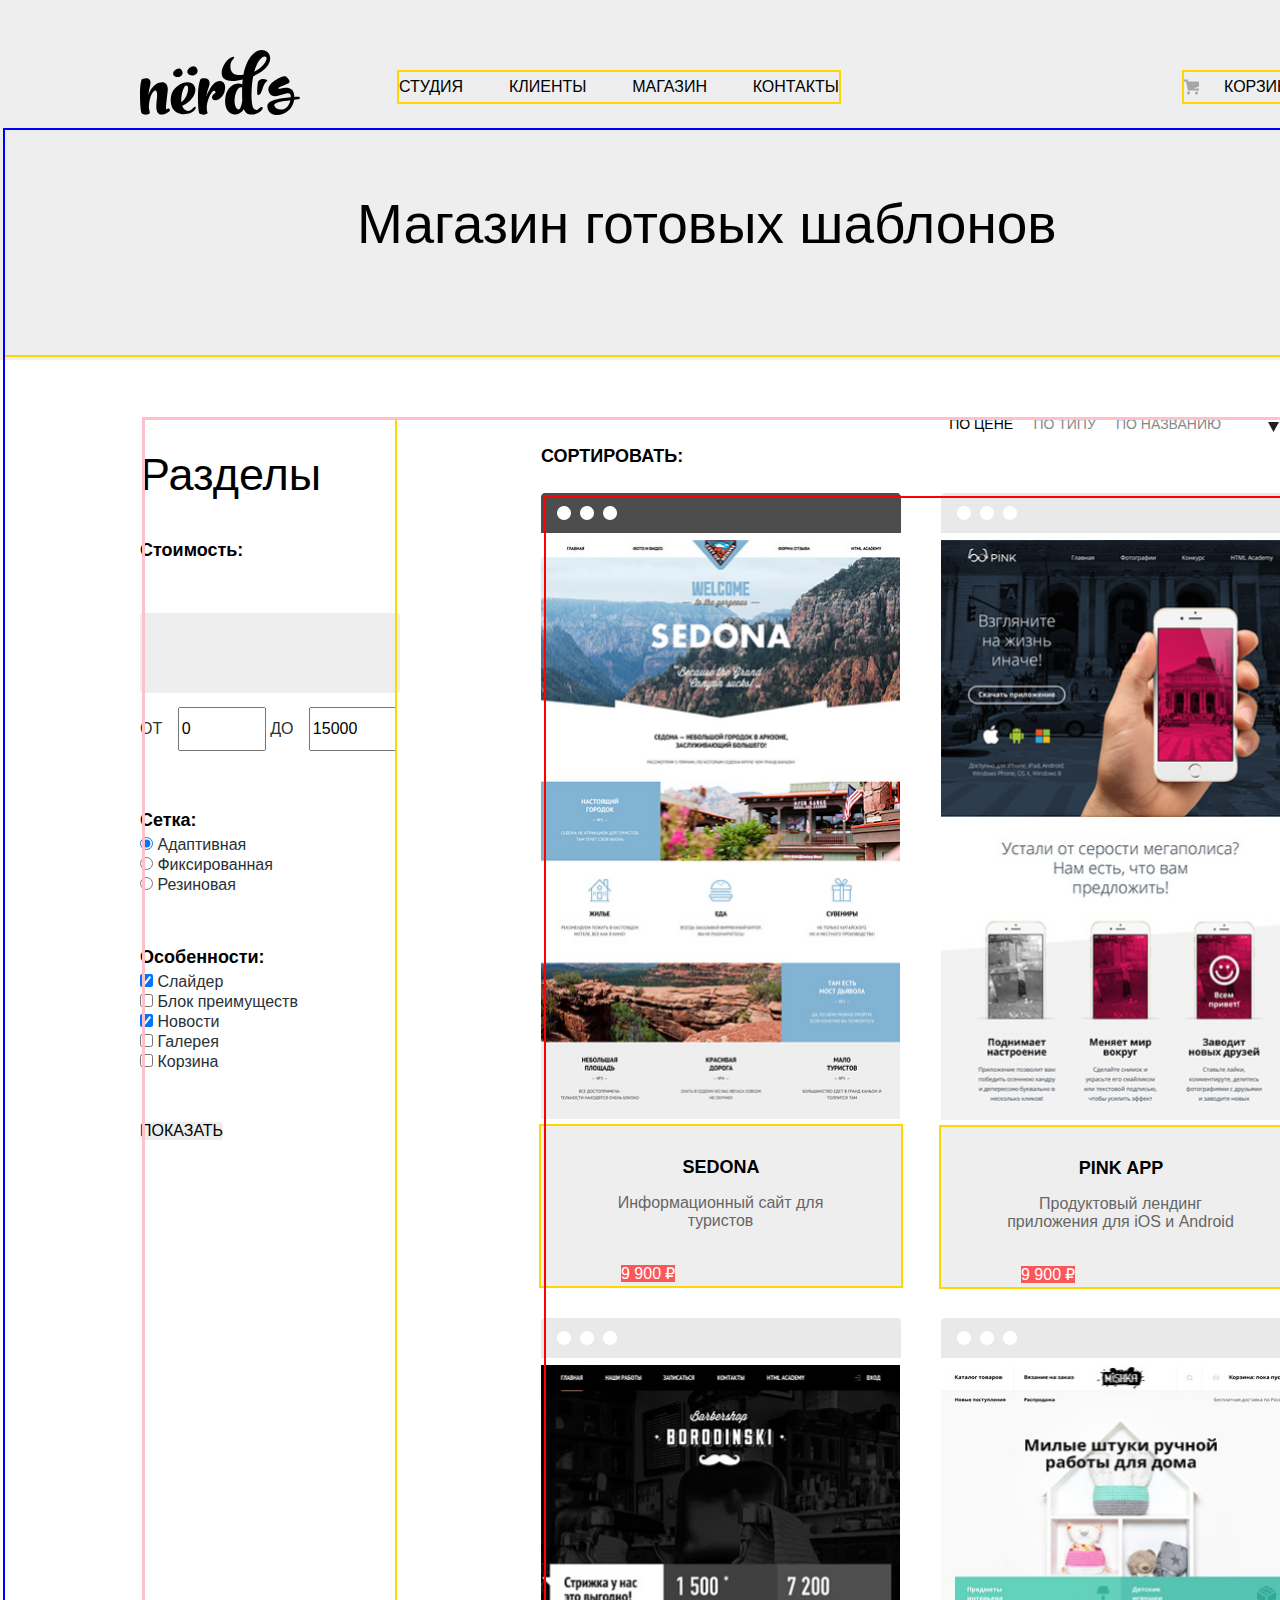
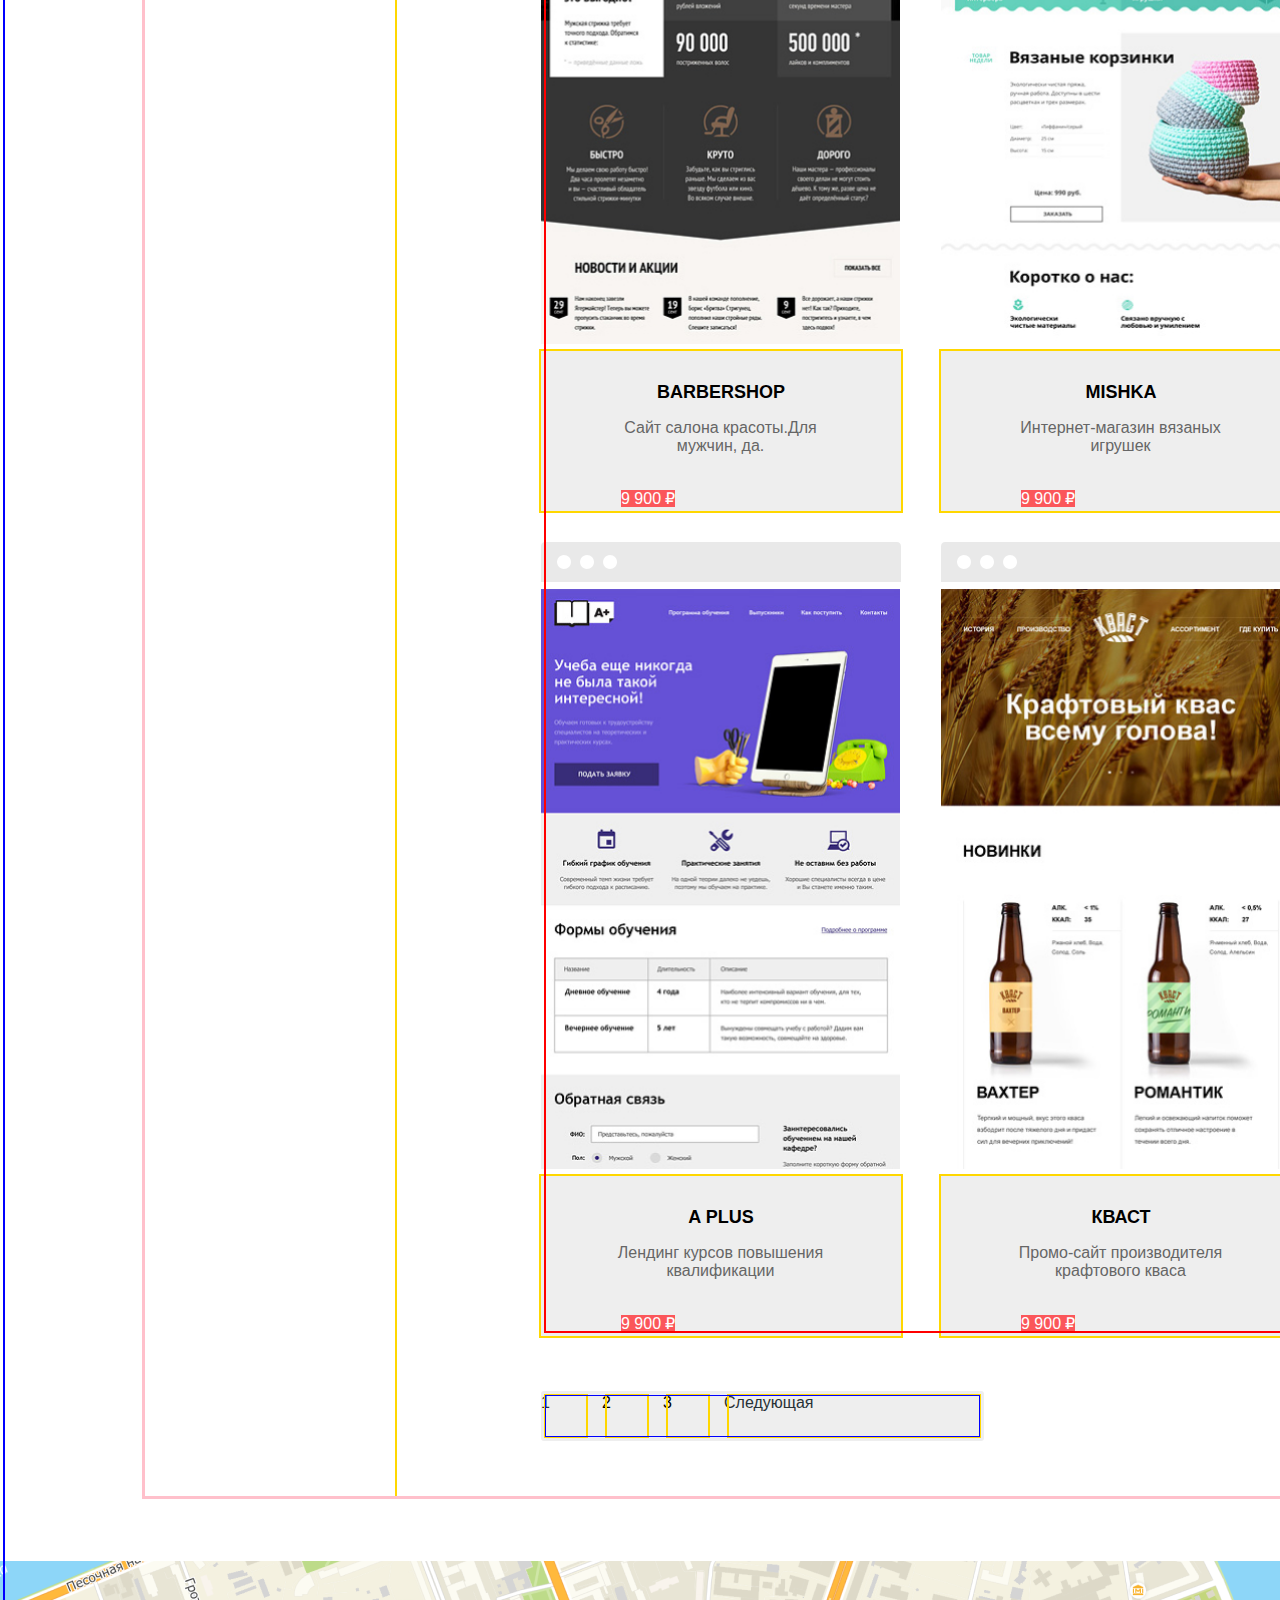
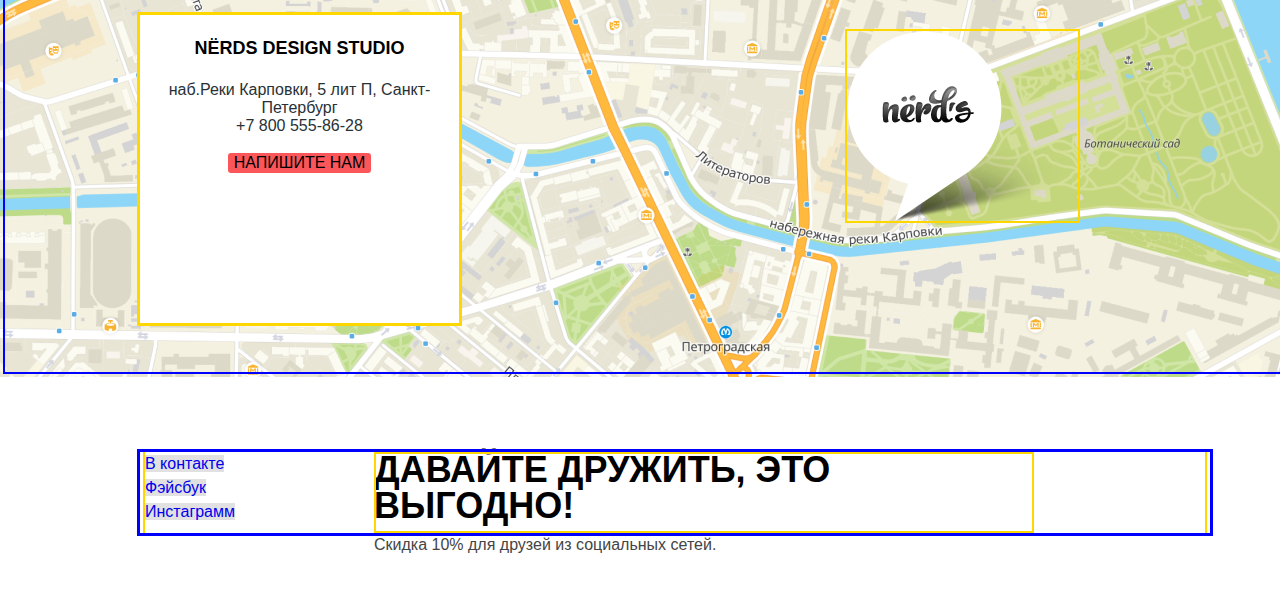
==== catalog.html @ f9c27ab2 "третье изменение в каталоге" ====
<!DOCTYPE html>
<html class="page" lang="ru">

<head>
  <meta charset="utf-8">
  <title>HTML Academy: Нёрдс</title>
  <link href="css/normalize.css" rel="stylesheet">
  <link href="css/style.css" rel="stylesheet">
  <link rel="icon" href="favicon.ico">
</head>

<body class="page-body">
  <header class="main-header">
    <div class="header-logo">
      <nav class="main-navigation">
        <a class="main-header-logo">
          <img src="img/index/nerds-logo.svg" width="160" height="65" alt="Логотип Нердс">
        </a>
        <ul class="site-navigation">
          <li><a href="blank.html">Студия</a></li>
          <li><a href="blank.html">Клиенты</a></li>
          <li><a href="blank.html">Магазин</a></li>
          <li><a href="blank.html">Контакты</a></li>
        </ul>
        <a class="basket" href="blank.html"><img src="img/index/cart-icon.svg" width="15" height="11" alt="Корзина">
          Корзина</a>
      </nav>
    </div>
  </header>
  <main class="container">
    <h1 class="title-catalog">Магазин готовых шаблонов</h1>
    <div class="page-catalog">
      <section class="blocks">
        <h2>Разделы</h2>
        <form class="appointment-form" method="get" action="https://echo.htmlacademy.ru">
          <fieldset>
            <legend class="price">Стоимость:</legend>
            <div class="slider">
              <div class="line"></div>
              <div class="circle"></div>
            </div>
            <ul class="different-list">
              <li class="different-item">
                <label for="range-from">от
                  <input class="different-list-item" type="text" name="range-from" value="0">
                </label>
                <label for="range-before">до
                  <input class="different-list-item" type="text" name="range-before" value="15000">
                </label>
              </li>
            </ul>
          </fieldset>
          <fieldset>
            <legend class="price">Сетка:</legend>
            <ul class="cell">
              <li class="cell-item">
                <input type="radio" name="adaptability" value="adaptability" id="filter-adaptability" checked>
                <label for="filter-adaptability-">Адаптивная</label>
              </li>
              <li class="cell-item">
                <input type="radio" name="fixed" value="fixed" id="filter-fixed">
                <label for="filter-fixed">Фиксированная</label>
              </li>
              <li class="cell-item">
                <input type="radio" name="ruber" value="ruber" id="filter-ruber">
                <label for="filter-ruber">Резиновая</label>
              </li>
            </ul>
          </fieldset>
          <fieldset>
            <legend class="price">Особенности:</legend>
            <ul class="features-list">
              <li class="features-item">
                <input type="checkbox" name="slider" id="filter-slider" checked>
                <label for="filter-slider">Слайдер</label>
              </li>
              <li class="features-item">
                <input type="checkbox" name="advantates" id="filter-advantates">
                <label for="filter-advantates">Блок преимуществ</label>
              </li>
              <li class="features-item">
                <input type="checkbox" name="news" id="filter-news" checked>
                <label for="filter-news">Новости</label>
              </li>
              <li class="features-item">
                <input type="checkbox" name="gallery" id="filter-gallery">
                <label for="filter-gallery">Галерея</label>
              </li>
              <li class="features-item">
                <input type="checkbox" name="basket" id="filter-basket">
                <label for="filter-basket">Корзина</label>
              </li>
            </ul>
            <button class="button button-gray" type="submit">Показать</button>
          </fieldset>
        </form>
      </section>
      <section class="subsection">
        <div class="subsection-menu">
          <h4 class="content">Сортировать:</h4>
          <ul class="subsection-list">
            <li class="subsection-item">По цене</li>
            <li class="subsection-item subsection-item-gray">По типу</li>
            <li class="subsection-item subsection-item-gray">По названию</li>
          </ul>
          <ul class="pointer">
            <li class="pointer-list">
              <img src="img/catalog/shape.svg" width="11" height="10" alt="Значок вверх">
            </li>
            <li class="pointer-list">
              <img src="img/catalog/shape-grey.svg" width="11" height="10" alt="Значок вниз">
            </li>
          </ul>
        </div>
        <ul class="list-site">
          <li class="list-site-item">
            <img src="img/catalog/browser.svg" width="360" height="40" alt="Форма сайта">
            <img src="img/catalog/img-sedona.jpg" width="359" height="578" alt="Сайт Седона">
            <div class="info-site">
              <h4 class="content">Sedona</h4>
              <p class="introduction">Информационный сайт для туристов</p>
              <span><a class="product-price" href="blank.html">9 900 ₽</a></span>
            </div>
          </li>
          <li class="list-site-item">
            <img src="img/catalog/browser-grey.svg" width="360" height="40" alt="Форма сайта">
            <img src="img/catalog/img-pink.jpg" width="359" height="578" alt="Сайт Пинк Апп">
            <div class="info-site">
              <h4 class="content">Pink App</h4>
              <p class="introduction">Продуктовый лендинг приложения для iOS и Android</p>
              <span><a class="product-price" href="blank.html">9 900 ₽</a></span>
            </div>
          </li>
          <li class="list-site-item">
            <img src="img/catalog/browser-grey.svg" width="360" height="40" alt="Форма сайта">
            <img src="img/catalog/img-barbershop.jpg" width="359" height="578" alt="Сайт Барбершоп Бородинский">
            <div class="info-site">
              <h4 class="content">Barbershop</h4>
              <p class="introduction">Сайт салона красоты.Для мужчин, да.</p>
              <span><a class="product-price" href="blank.html">9 900 ₽</a></span>
            </div>
          </li>
          <li class="list-site-item">
            <img src="img/catalog/browser-grey.svg" width="360" height="40" alt="Форма сайта">
            <img src="img/catalog/img-mishka.jpg" width="359" height="578" alt="Сайт Мишка">
            <div class="info-site">
              <h4 class="content">Mishka</h4>
              <p class="introduction">Интернет-магазин вязаных игрушек</p>
              <span><a class="product-price" href="blank.html">9 900 ₽</a></span>
            </div>
          </li>
          <li class="list-site-item">
            <img src="img/catalog/browser-grey.svg" width="360" height="40" alt="Форма сайта">
            <img src="img/catalog/img-aplus.jpg" width="359" height="578" alt="Сайт А плюс">
            <div class="info-site">
              <h4 class="content">A Plus</h4>
              <p class="introduction">Лендинг курсов повышения квалификации</p>
              <span><a class="product-price" href="blank.html">9 900 ₽</a></span>
            </div>
          </li>
          <li class="list-site-item">
            <img src="img/catalog/browser-grey.svg" width="360" height="40" alt="Форма сайта">
            <img src="img/catalog/img-kvast.jpg" width="359" height="578" alt="Сайт Кваст">
            <div class="info-site">
              <h4 class="content">КВАСТ</h4>
              <p class="introduction">Промо-сайт производителя крафтового кваса</p>
              <span><a class="product-price" href="blank.html">9 900 ₽</a></span>
            </div>
          </li>
        </ul>
        <ul class="page-list">
          <li class="page-list-item">
            <a>1</a>
          </li>
          <li class="page-list-item">
            <a class="next" href="#">2</a>
          </li>
          <li class="page-list-item">
            <a class="next" href="#">3</a>
          </li>
          <li class="page-list-item">
            <a>Следующая</a>
          </li>
        </ul>
      </section>
    </div>
    <section class="contacts">
      <img src="img/index/map.png" width="1440" height="416" alt="Карта">
      <div class="contacts-block">
        <h3 class="contacts-title">NЁRDS DESIGN STUDIO</h3>
        <p class="contacts-text">наб.Реки Карповки, 5 лит П, Санкт-Петербург<br><a class="contacts-phone"
            href="tel:+78005558628">+7 800
            555-86-28</a></p>
        <button class="button" type="button">Напишите нам</button>
      </div>
      <img class="contacts-logo" src="img/index/map-marker.svg" width="231" height="190" alt="Нердс">
    </section>
  </main>
  <footer class="main-footer">
    <section class="footer-social">
      <ul>
        <li><a class="social-button" href="#"><span class="visually-hidden">В контакте</span></a></li>
        <li><a class="social-button" href="#"><span class="visually-hidden">Фэйсбук</span></a></li>
        <li><a class="social-button" href="#"><span class="visually-hidden">Инстаграмм</span></a></li>
      </ul>
      <div class="discount">
        <h3 class="footer-title">Давайте дружить, это выгодно!</h3>
        <p class="footer-text">Скидка 10% для друзей из социальных сетей.</p>
      </div>
    </section>
  </footer>
</body>

</html>
---- css/style.css ----
:root {
    --basic-red: #FB565A;
    --basic-light-gray: #EEEEEE;
    --basic-gray: #888888;
    --basic-white: #FFFFFF; 
    --basic-black: #000000;
    --basic-dark: #283136;
    --basic-extra-gray: #4D4D4D;
  }

.page-body {
  width: 1159px;
  margin: 0;
  padding: 0;  
  font-family: "Roboto", Arial, sans-serif;
  font-size: 16px;
  line-height: 24px;
  font-weight: 400;
  color: var(--basic-dark);
  background-color: var(--basic-white);
  min-height: 100%;
  display: grid;
  grid-template-rows: min-content 1fr min-content;
  align-content: start;
}

.page {
  height: 100%;
}

.main-header,
.title {
  background-color: var(--basic-light-gray);
}

a {
  text-decoration: none;
}

img {
  max-width: 100%;
  height: auto;
}

.main-navigation {
  line-height: 30px;
  font-weight: 500;
  color: var(--basic-black);
  text-transform: uppercase;
  display: flex; 
  width: 1159px;
  justify-content: space-between;
  align-items: center;
  margin: 0;
  padding: 49px 140px 0 140px;
  outline: 2px solid gold;
  }

  .site-navigation {
    display: flex;
    width: 440px;
    height: 30px;
    margin: 0;
    padding: 0;
    outline: 2px solid gold;
    justify-content: space-between;
  }

  .site-navigation li {
    margin-left: 45px;
  }

  .site-navigation li:first-child {
    margin-left: 0;
  }

.basket {
  display: flex;
  width: 115px;
  min-height: 30px;
  outline: 2px solid gold;
  margin-left: 246px;
} 

.basket img {
  margin-right: 25px;
}


.site-navigation,
.technologies-list,
.design-list,
.conditions-list,
.logotips-list,
.footer-social ul,
.conditions-item,
.different-list,
.cell,
.features-list,
.subsection-list,
.list-site,
.page-list,
.pointer {
  list-style: none;
  margin: 0;
  padding: 0;
 }

.site-navigation a,
.basket {
  color: var(--basic-black);
}

h1 {
  font-size: 55px;
  line-height: 55px;
  font-weight: 500;
  color: var(--basic-black);
  background-color: var(--basic-light-gray)
}

.title {
  display: grid;
  grid-template-columns: 1fr 760px;
  grid-template-rows: 1fr;
  width: 1159px;
  margin-top: 9px;
  padding: 0 140px 0 140px;
  outline: 3px solid blue;
}

.button {
  font: inherit;
  background-color: var(--basic-red);
  border-radius: 3px;
  text-transform: uppercase; 
  text-align: center;
  font-weight: 500;
  line-height: 18px;
  border: none;
}

.button-green {
  background-color: #00CA74;
}

.button-yellow {
  background-color: #EFC849;
}

.technologies-list {
  outline: 3px solid blue;
  display: grid;
  grid-template-columns:  1fr 1fr 1fr;
  grid-template-rows: 1fr;
  width: 1100px;
  margin: 80px 200px 80px 140px;
  padding: 0 10px;
}

.technologies-item-veb {
  outline: 2px solid gold;  
}

.technologies-item-top {
  outline: 2px solid gold;
}
.technologies-item-presents {
  outline: 2px solid gold;
}

.wrapper {
  outline: 3px solid blue;
  display: flex;
  width: 1174px;
  margin: 39px 126px 73px 140px;
  padding: 0 5px;
}
 
.design {
  outline: 2px solid gold;
  width: 651px;
  display: flex;
  flex-direction: column;
  margin-top: 34px;
}

.conditions {
  display: flex;
  flex-direction: column;
  margin: 0 14px 0 149px;
  outline: 2px solid gold;
  text-align: center;
 }

h3 {
  font-weight: bold;
  font-size: 24px;
  line-height: 30px;
  text-transform: uppercase; 
  color: var(--basic-black);
}

h2 {
  font-weight: 500;
  font-size: 45px;
  line-height: 45px;
  font-weight: 500;
  color: var(--basic-black);
}

.list {
  color: var(--basic-dark);
}

h4 {
  font-weight: bold;
  text-transform: uppercase;
  color: var(--basic-black);
}

.conditions-list {
  display: flex;
  flex-direction: row;
  justify-content: space-between;
  width: 380px;
  flex-wrap: wrap;
 }
  
.conditions-item {
  font-weight: bold;
  font-size: 45px;
  line-height: 64px;
  color: var(--basic-black);
  text-align: left;
  margin: 0;
  padding: 0;
}

sup {
  font-weight: bold;
  font-size: 26px;
  line-height: 40px;
  color: var(--basic-black);
}

.conditions-text {
  margin: 0;
  padding: 0;
  text-align: left;
} 

.conditions-text,
.contacts-text {
  line-height: 18px;
 }

 .logotips-list {
  outline: 3px solid blue;
  display: grid;
  grid-template-columns:  1fr 1fr 1fr 1fr;
  grid-template-rows: 1fr;
  width: 1159px;
  margin: 52px 141px 80px 141px;
  padding: 0 10px;
 }

 .contacts {
   display: flex;
   flex-direction: row;
   
 }

 .contacts-block {
  width: 319px;
  height: 308px;
  outline: 3px solid gold;
  padding: 0;
  margin: 54px 981px 54px 140px;
  position: absolute;
  background-color: var(--basic-white);
  text-align: center;
  z-index: 2;
 }

  .contacts-title {
  font-weight: bold;
  font-size: 18px;
  line-height: 30px;
  color: var(--basic-black)
 }  

.contacts-phone {
  color: inherit;
}

.contacts-logo {
  position: absolute;
  width: 231px;
  height: 190px;
  margin: 70px 362px 156px 847px;
  outline: 2px solid gold;
}

.social-button {
  background: linear-gradient(0deg, #E1E1E1, #E1E1E1), var(--basic-white);
}

.main-footer {
  outline: 3px solid blue;
  
  width: 1060px;
  margin: 75px 240px 74px 140px;
  padding: 0 5px;
}

.footer-social {
  outline: 2px solid gold;
  display: flex;
  width: 1060px;
  height: 81px;
}

.social-menu {
  display: flex;
  justify-content: space-between;
  flex-direction: row;
  width: 261px;
  padding: 0;
  margin: 0;
  }

  .discount {
  outline: 2px solid gold;
  outline-offset: -2px;
  width: 660px;
  display: flex;
  flex-direction: column;
  text-align: left;
  padding: 0;
  margin-left: 139px;
}

.footer-title {
  font-weight: bold;
  font-size: 36px;
  line-height: 36px;
  color: var(--basic-black);
  padding: 0;
  margin: 0;
}

.footer-text {
  line-height: 22px;
  color: #444444;
  padding: 0;
  margin-top: 10px;
}

.modal {
  background-color: var(--basic-white);
  width: 960px;
  height: 590px;
  outline: 2px solid blue;
}

.modal-title {
  font-weight: bold;
  font-size: 45px;
  line-height: 53px;
  color: var(--basic-black); 
}

.modal-description {
  font-weight: bold;
  line-height: 18px;
  color: var(--basic-black);
}

.modal-form input [type="text"] {
  line-height: 18px;
  color: #444444;
  border: 2px solid #D7DCDE;
  box-sizing: border-box;
  border-radius: 3px;
  background-color: var(--basic-white);
}

.container {
  display: grid;
  outline: 2px solid blue;
  outline-offset: -5px;
}

.title-catalog {
  font-size: 55px;
  line-height: 55px;
  font-weight: 500;
  color: var(--basic-black);
  background-color: var(--basic-light-gray);
  outline: 2px solid gold;
  outline-offset: -5px;
  margin: 0;
  padding: 72px 356px 108px 357px;
}

.page-catalog {
  display: grid;
  grid-template-columns: 260px 1fr;
  grid-template-rows: 1fr;
  margin: 55px 141px 60px 140px; 
  outline: 3px solid pink;
  outline-offset: -5px;
}

.blocks {
  outline: 2px solid gold;
  outline-offset: -5px;
  width: 260px;
}

fieldset {
  padding: 0;
  margin: 0;
  border: none;
}

.price {
  font-weight: bold;
  font-size: 18px;
  line-height: 30px;
  color: var(--basic-black);
}

.product-price {
  font-size: 16px;
  line-height: 18px;
  color: var(--basic-white);
  text-align: center;
  padding: 0;
  margin: 0 80px 44px 80px;
  width: 200px;
  height: 50px;
  background-color: var(--basic-red);
}

.slider {
  width: 260px;
  height: 80px;
  background-color: var(--basic-light-gray);
  border-radius: 3px;
  margin-top: 48px;
}

.different-list {
  line-height: 22px;
  text-transform: uppercase;
  color: var(--basic-dark);
  margin-top: 14px;
}

.different-list-item {
  width: 80px;
  height: 38px;
  margin: 0 33px 54px 11px;
}

.different-list-item:last-child {
  margin-right: 0;
}

.cell,
.features-list {
  line-height: 20px;
}

.cell {
  margin-bottom: 47px;
}

.button-gray {
  background-color: var(--basic-light-gray);
  line-height: 18px;
  font-weight: 500;
  color: var(--basic-black);
  margin-top: 50px;
  padding: 0;
}

.content {
  font-weight: bold;
  font-size: 18px;
  line-height: 30px;
  text-transform: uppercase;
  color: var(--basic-black);
  margin: 26px 0 12px 0;
  padding: 0;
  text-align: center;
}

.subsection {
  display: grid;
  grid-template-columns: 1fr 1fr;
  grid-template-rows: 30px 1fr 50px;
  width: 761px;
  grid-column-gap: 41px;
  grid-row:  1 / 2 2 /3 3 / 4;
  margin: 0 141px 60px 141px;
  padding: 0;
  }

.subsection-menu {
  display: flex;
  flex-direction: row;
  }

.subsection-list {
  display: flex;
  flex-direction: row;
  width: 272px;
  justify-content: space-between;
  margin-left: 266px;
  margin-right: 47px;
}

.subsection-item {
  font-size: 14px;
  line-height: 18px;
  text-transform: uppercase;
  color: var(--basic-black);
}

.subsection-item-gray {
  color: var(--basic-gray);
}

.pointer {
  display: flex;
  flex-direction: row;
  width: 40px;
  justify-content:space-between ;
}

.info-site {
  background-color: var(--basic-light-gray);
  display: grid;
  outline: 2px solid gold;
  width: 360px;
 }

.introduction {
  line-height: 18px;
  color: #666666;
  text-align: center;
  padding: 0;
  margin: 0 53px 32px 52px;
}

.list-site {
  display:grid;
  grid-template-columns:  1fr 1fr;
  grid-template-rows: 1fr 1fr 1fr;
  grid-row: 2 / 3;
  grid-column-gap: 40px;
  grid-row-gap: 31px;
  width: 760px;
  margin: 48px 0 55px 0;
  z-index: 3;
  outline: 2px solid red;
  outline-offset: -5px;
}

.page-list {
  background-color: var(--basic-light-gray);
  border-radius: 3px;
  display: grid;
  grid-template-columns:  50px 50px 50px 260px;
  grid-template-rows: 1fr;
  grid-row: 3 / 4;
  grid-column-gap: 11px;
  width: 443px;
  height: 50px;
  outline: 1px solid blue;
  outline-offset: -5px;
}

.page-list-item {
  outline: 2px solid gold;
  outline-offset: -5px;
}

.next {
  line-height: 18px;
  color: var(--basic-black);
}
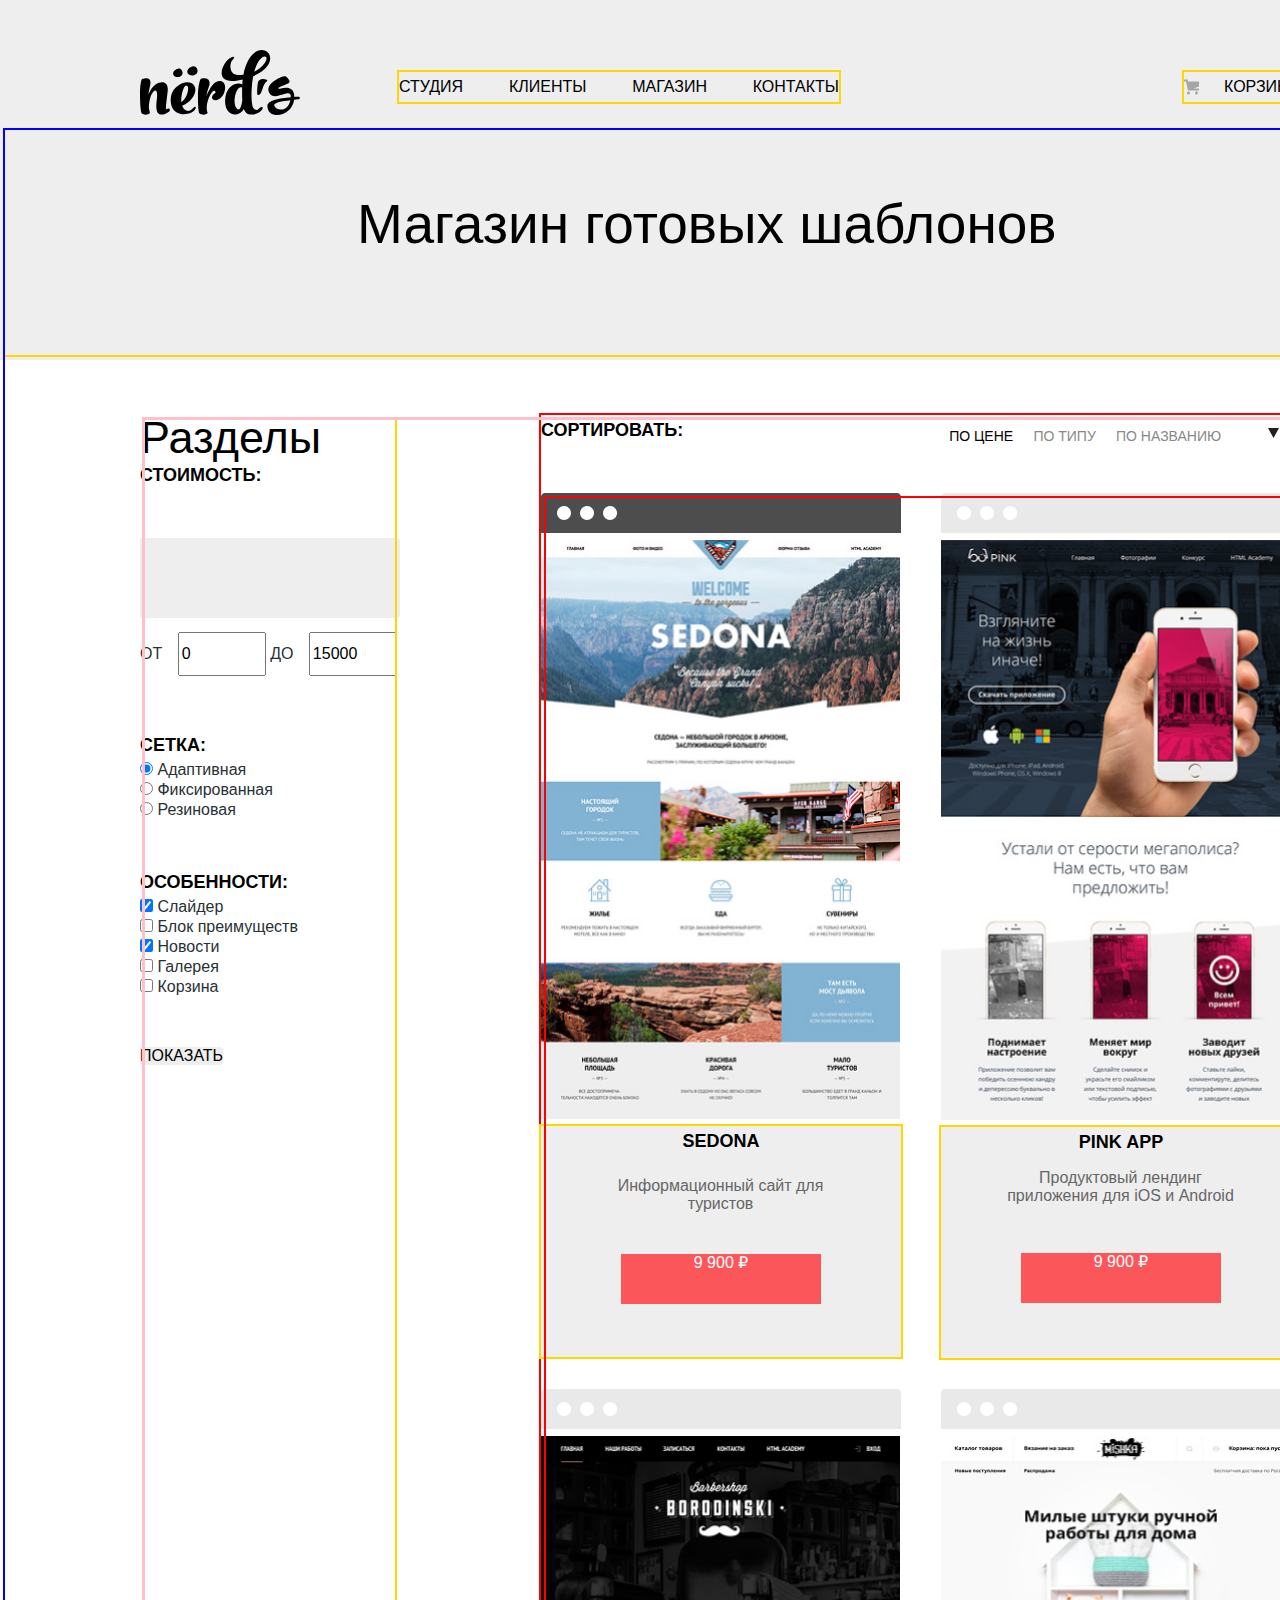
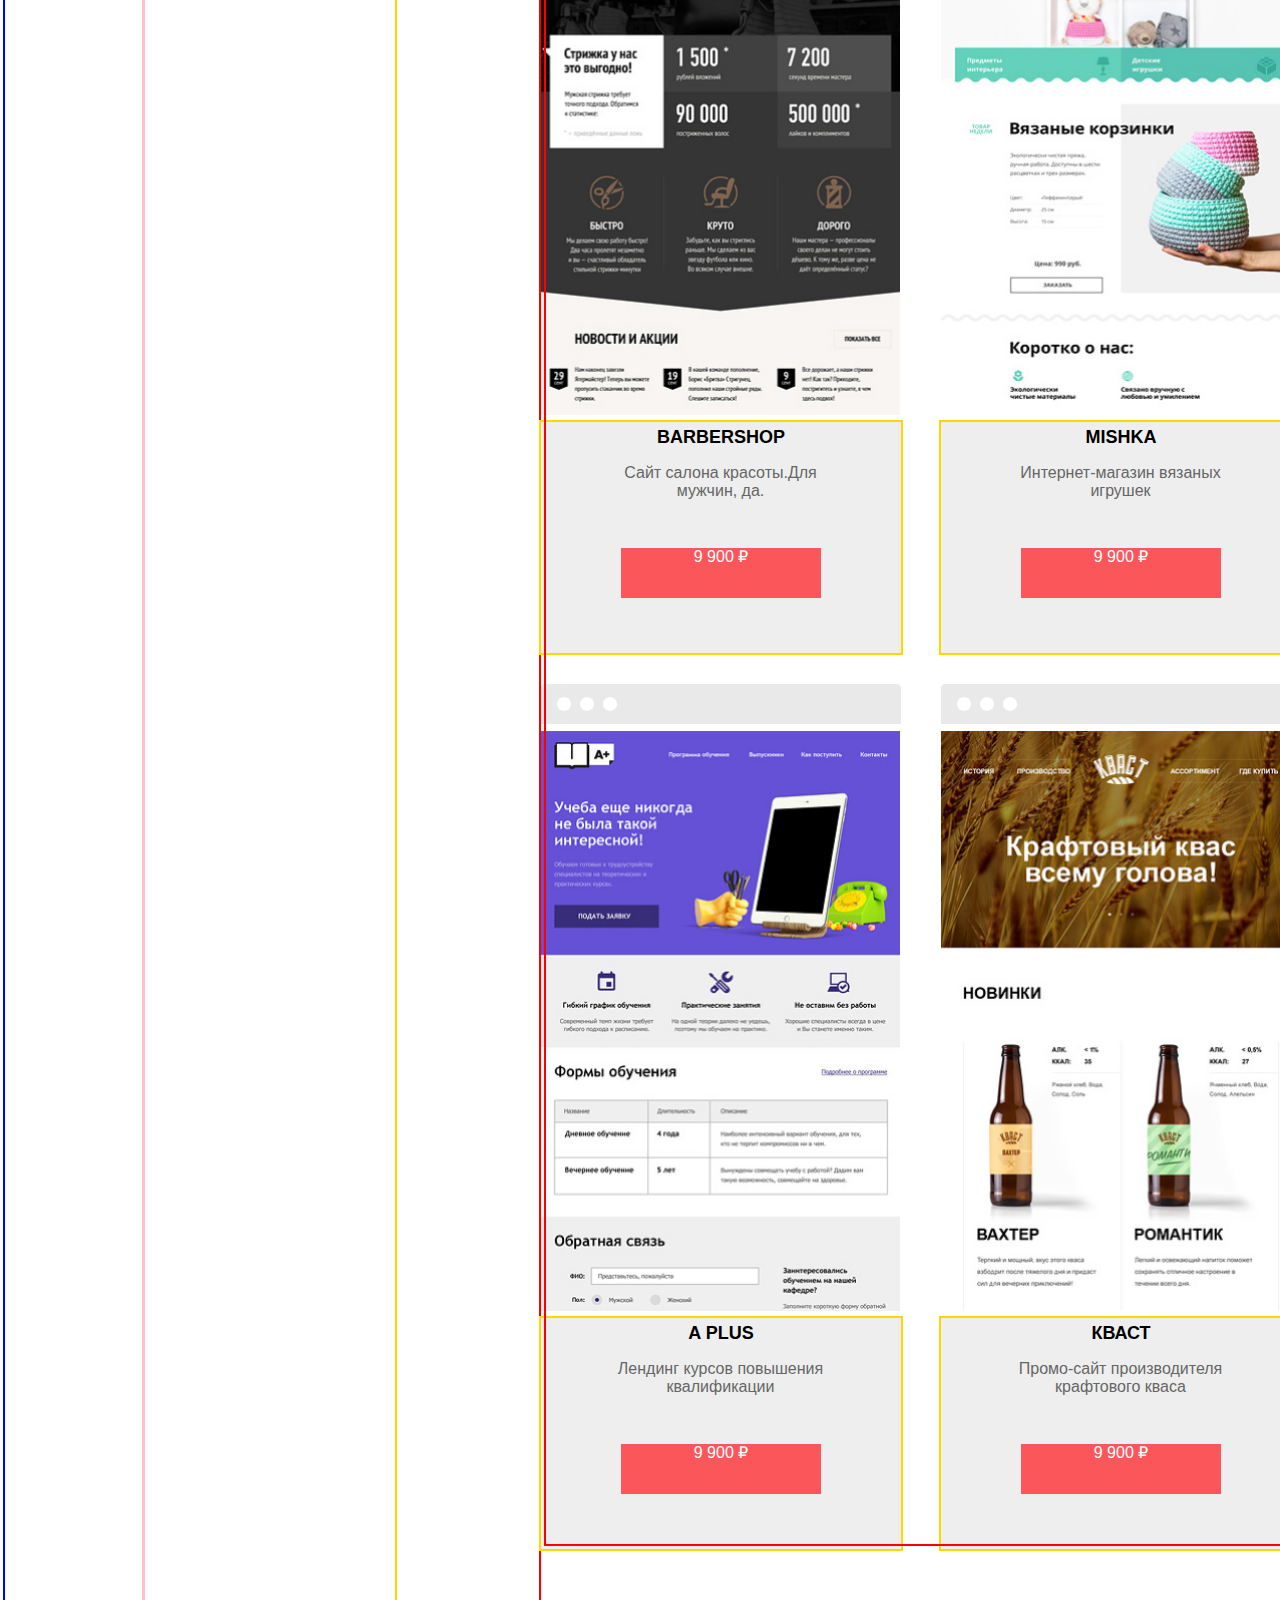
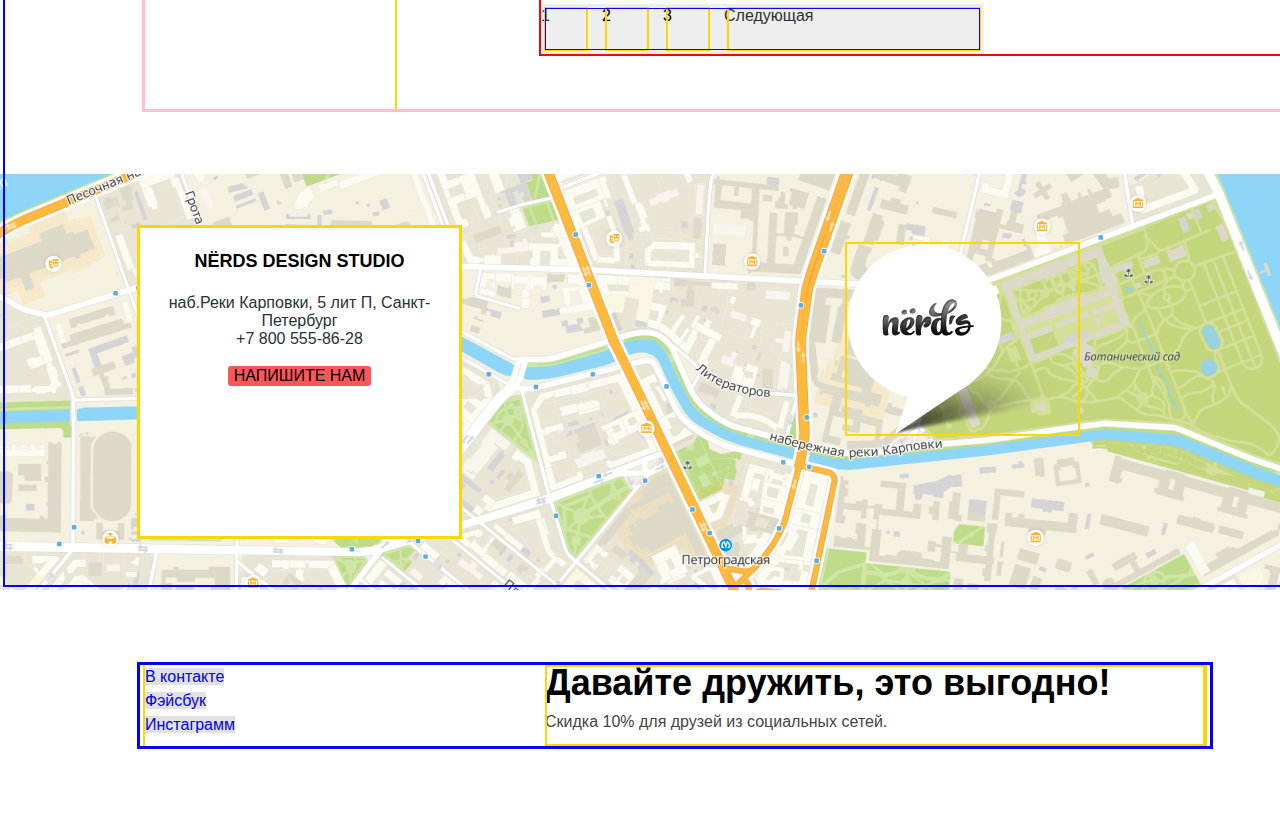
==== commit ac25b338: "главная страница с исправлениями на флексах" ====
--- a/catalog.html
+++ b/catalog.html
@@ -31,7 +31,7 @@
     <h1 class="title-catalog">Магазин готовых шаблонов</h1>
     <div class="page-catalog">
       <section class="blocks">
-        <h2>Разделы</h2>
+        <h2 class="visually-hidden">Разделы</h2>
         <form class="appointment-form" method="get" action="https://echo.htmlacademy.ru">
           <fieldset>
             <legend class="price">Стоимость:</legend>
@@ -128,7 +128,7 @@
             <div class="info-site">
               <h4 class="content">Pink App</h4>
               <p class="introduction">Продуктовый лендинг приложения для iOS и Android</p>
-              <span><a class="product-price" href="blank.html">9 900 ₽</a></span>
+              <p><a class="product-price" href="blank.html">9 900 ₽</a></p>
             </div>
           </li>
           <li class="list-site-item">
@@ -137,7 +137,7 @@
             <div class="info-site">
               <h4 class="content">Barbershop</h4>
               <p class="introduction">Сайт салона красоты.Для мужчин, да.</p>
-              <span><a class="product-price" href="blank.html">9 900 ₽</a></span>
+              <p><a class="product-price" href="blank.html">9 900 ₽</a></p>
             </div>
           </li>
           <li class="list-site-item">
@@ -146,7 +146,7 @@
             <div class="info-site">
               <h4 class="content">Mishka</h4>
               <p class="introduction">Интернет-магазин вязаных игрушек</p>
-              <span><a class="product-price" href="blank.html">9 900 ₽</a></span>
+              <p><a class="product-price" href="blank.html">9 900 ₽</a></p>
             </div>
           </li>
           <li class="list-site-item">
@@ -155,7 +155,7 @@
             <div class="info-site">
               <h4 class="content">A Plus</h4>
               <p class="introduction">Лендинг курсов повышения квалификации</p>
-              <span><a class="product-price" href="blank.html">9 900 ₽</a></span>
+              <p><a class="product-price" href="blank.html">9 900 ₽</a></p>
             </div>
           </li>
           <li class="list-site-item">
@@ -164,7 +164,7 @@
             <div class="info-site">
               <h4 class="content">КВАСТ</h4>
               <p class="introduction">Промо-сайт производителя крафтового кваса</p>
-              <span><a class="product-price" href="blank.html">9 900 ₽</a></span>
+              <p><a class="product-price" href="blank.html">9 900 ₽</a></p>
             </div>
           </li>
         </ul>
--- a/css/style.css
+++ b/css/style.css
@@ -123,9 +123,9 @@
   display: grid;
   grid-template-columns: 1fr 760px;
   grid-template-rows: 1fr;
-  width: 1159px;
+  width: 1157px;
   margin-top: 9px;
-  padding: 0 140px 0 140px;
+  padding: 0 143px 0 140px;
   outline: 3px solid blue;
 }
 
@@ -155,7 +155,7 @@
   grid-template-rows: 1fr;
   width: 1100px;
   margin: 80px 200px 80px 140px;
-  padding: 0 10px;
+  padding: 0 2px;
 }
 
 .technologies-item-veb {
@@ -191,9 +191,10 @@
   margin: 0 14px 0 149px;
   outline: 2px solid gold;
   text-align: center;
- }
-
-h3 {
+  width: 360px;
+ }
+
+.new-technologies {
   font-weight: bold;
   font-size: 24px;
   line-height: 30px;
@@ -207,6 +208,21 @@
   line-height: 45px;
   font-weight: 500;
   color: var(--basic-black);
+  margin: 0;
+  padding: 0;
+}
+
+.visually-hidde {
+  position: absolute;
+  width: 1px;
+  height: 1px;
+  margin: -1px;
+  border: 0;
+  padding: 0;
+  white-space: nowrap;
+  clip-path: inset(100%);
+  clip: rect(0 0 0 0);
+  overflow: hidden;
 }
 
 .list {
@@ -224,7 +240,7 @@
   flex-direction: row;
   justify-content: space-between;
   width: 380px;
-  flex-wrap: wrap;
+  flex-wrap: nowrap;
  }
   
 .conditions-item {
@@ -250,7 +266,13 @@
   text-align: left;
 } 
 
-.conditions-text,
+.conditions-text {
+  font-size: 16px;
+  line-height: 18px;
+  color: var(--basic-dark);
+  font-weight: 400;
+}
+
 .contacts-text {
   line-height: 18px;
  }
@@ -261,7 +283,7 @@
   grid-template-columns:  1fr 1fr 1fr 1fr;
   grid-template-rows: 1fr;
   width: 1159px;
-  margin: 52px 141px 80px 141px;
+  margin: 52px auto 80px auto;
   padding: 0 10px;
  }
 
@@ -308,7 +330,6 @@
 
 .main-footer {
   outline: 3px solid blue;
-  
   width: 1060px;
   margin: 75px 240px 74px 140px;
   padding: 0 5px;
@@ -317,6 +338,7 @@
 .footer-social {
   outline: 2px solid gold;
   display: flex;
+  justify-content: space-between;
   width: 1060px;
   height: 81px;
 }
@@ -430,6 +452,7 @@
   font-size: 18px;
   line-height: 30px;
   color: var(--basic-black);
+  text-transform: uppercase;
 }
 
 .product-price {
@@ -442,6 +465,7 @@
   width: 200px;
   height: 50px;
   background-color: var(--basic-red);
+  display: block;
 }
 
 .slider {
@@ -493,7 +517,7 @@
   line-height: 30px;
   text-transform: uppercase;
   color: var(--basic-black);
-  margin: 26px 0 12px 0;
+  margin: 0 0 12px 0;
   padding: 0;
   text-align: center;
 }
@@ -507,6 +531,7 @@
   grid-row:  1 / 2 2 /3 3 / 4;
   margin: 0 141px 60px 141px;
   padding: 0;
+  outline: 2px solid red;
   }
 
 .subsection-menu {
@@ -528,6 +553,7 @@
   line-height: 18px;
   text-transform: uppercase;
   color: var(--basic-black);
+  align-self: flex-end;
 }
 
 .subsection-item-gray {
@@ -541,11 +567,16 @@
   justify-content:space-between ;
 }
 
+.pointer-list {
+  align-self: flex-end;
+}
+
 .info-site {
   background-color: var(--basic-light-gray);
   display: grid;
   outline: 2px solid gold;
   width: 360px;
+  height: 231px;
  }
 
 .introduction {
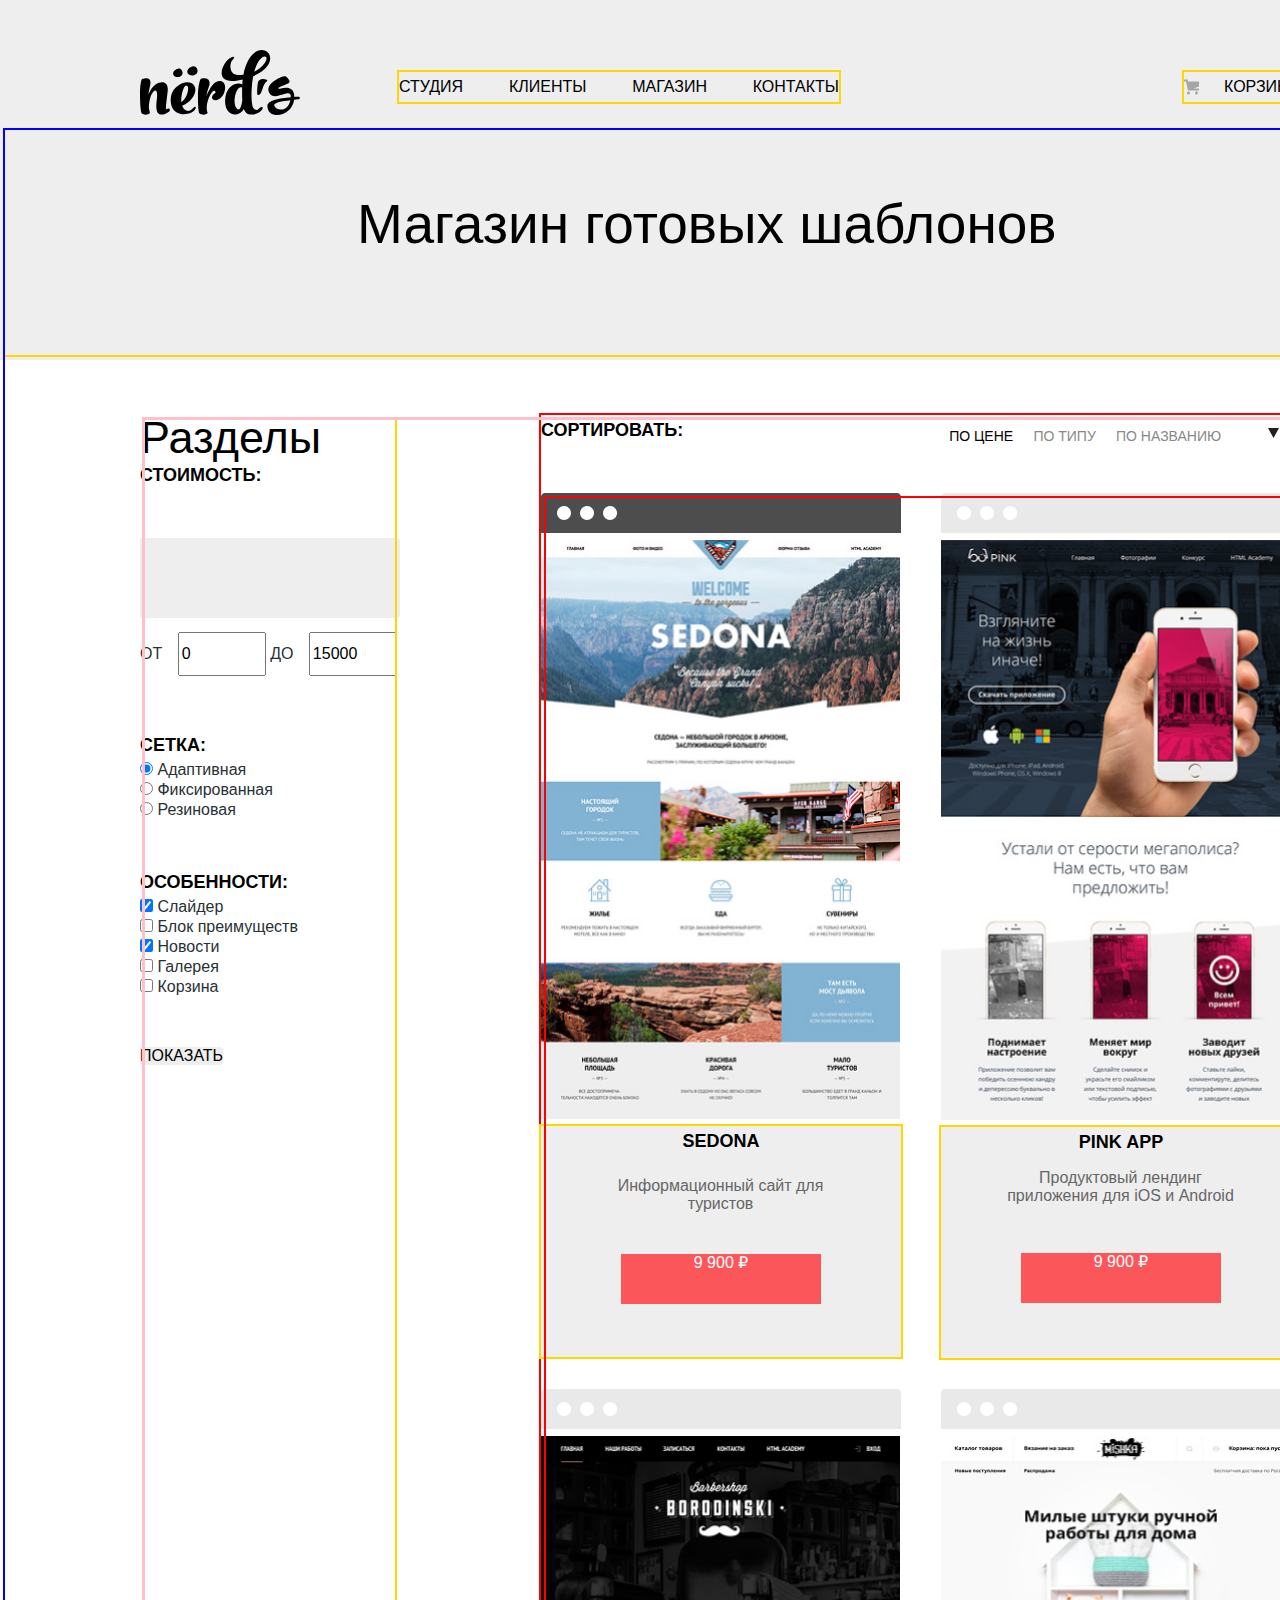
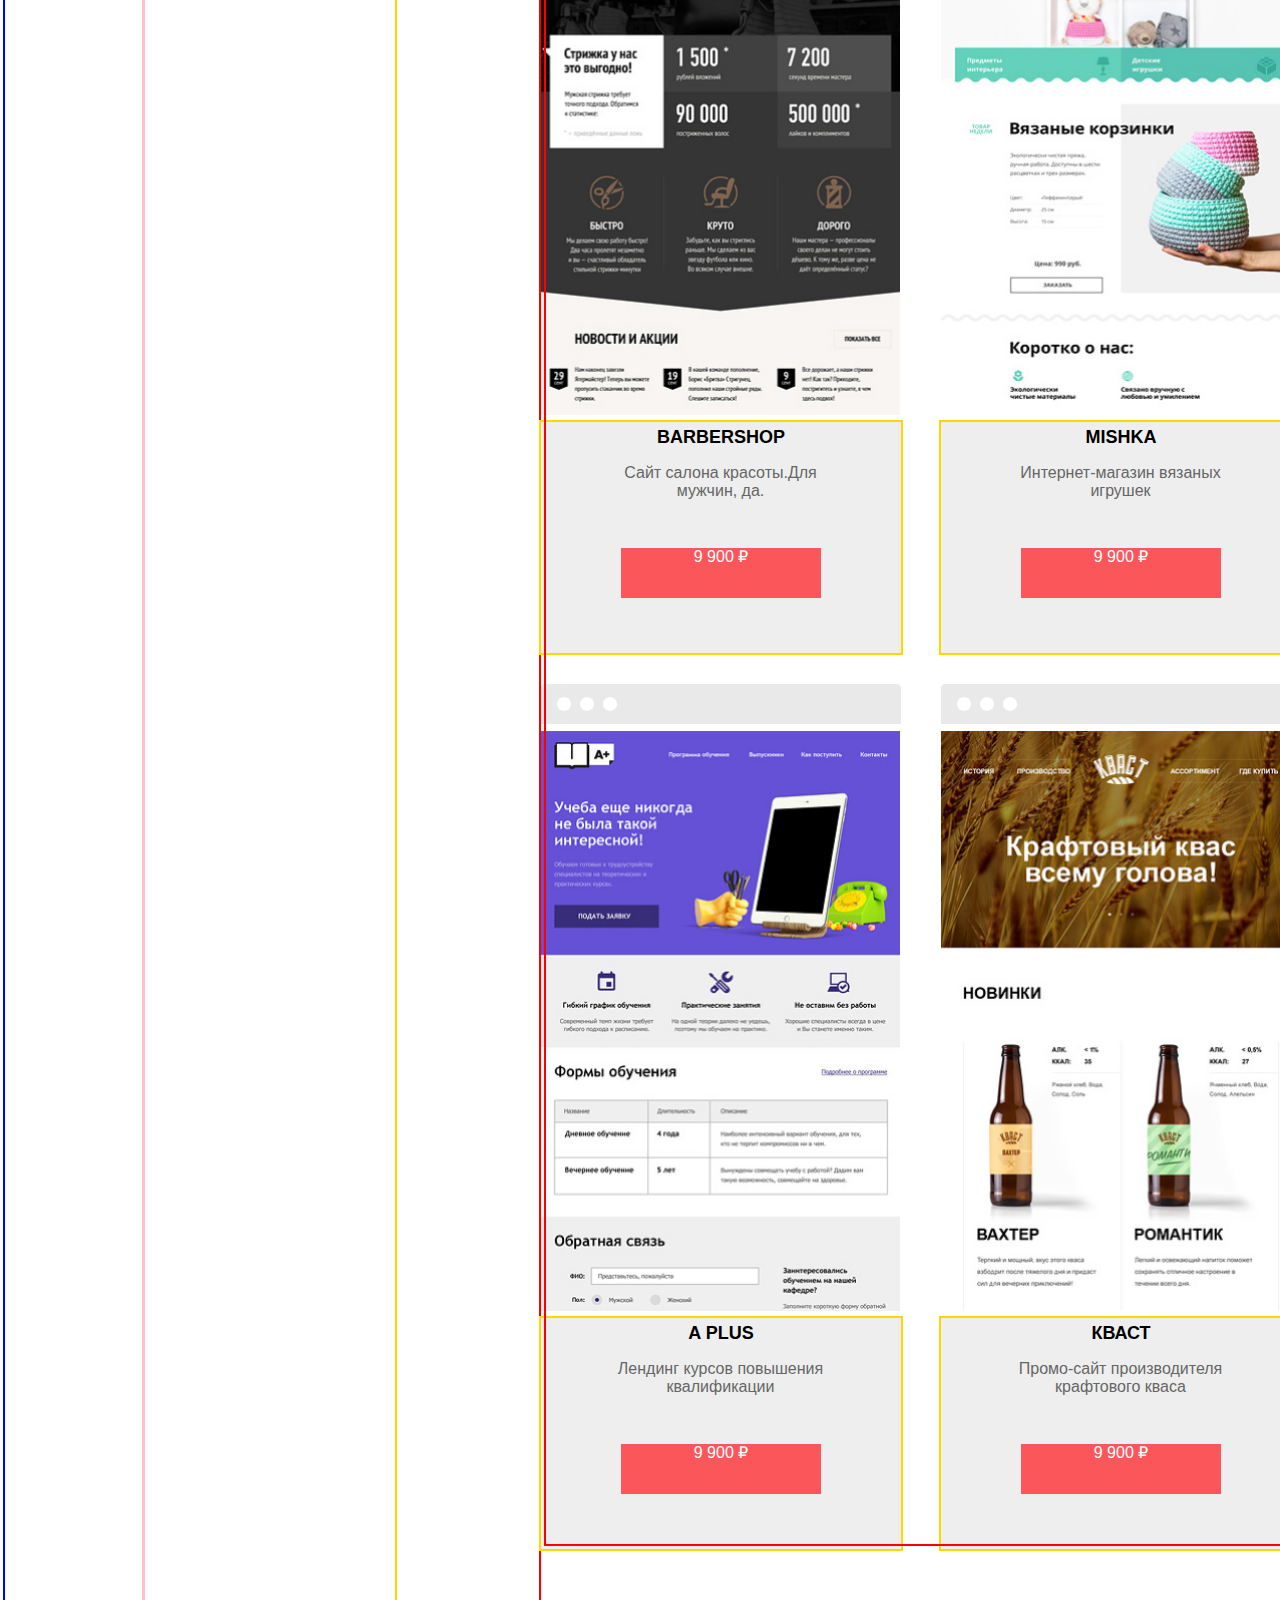
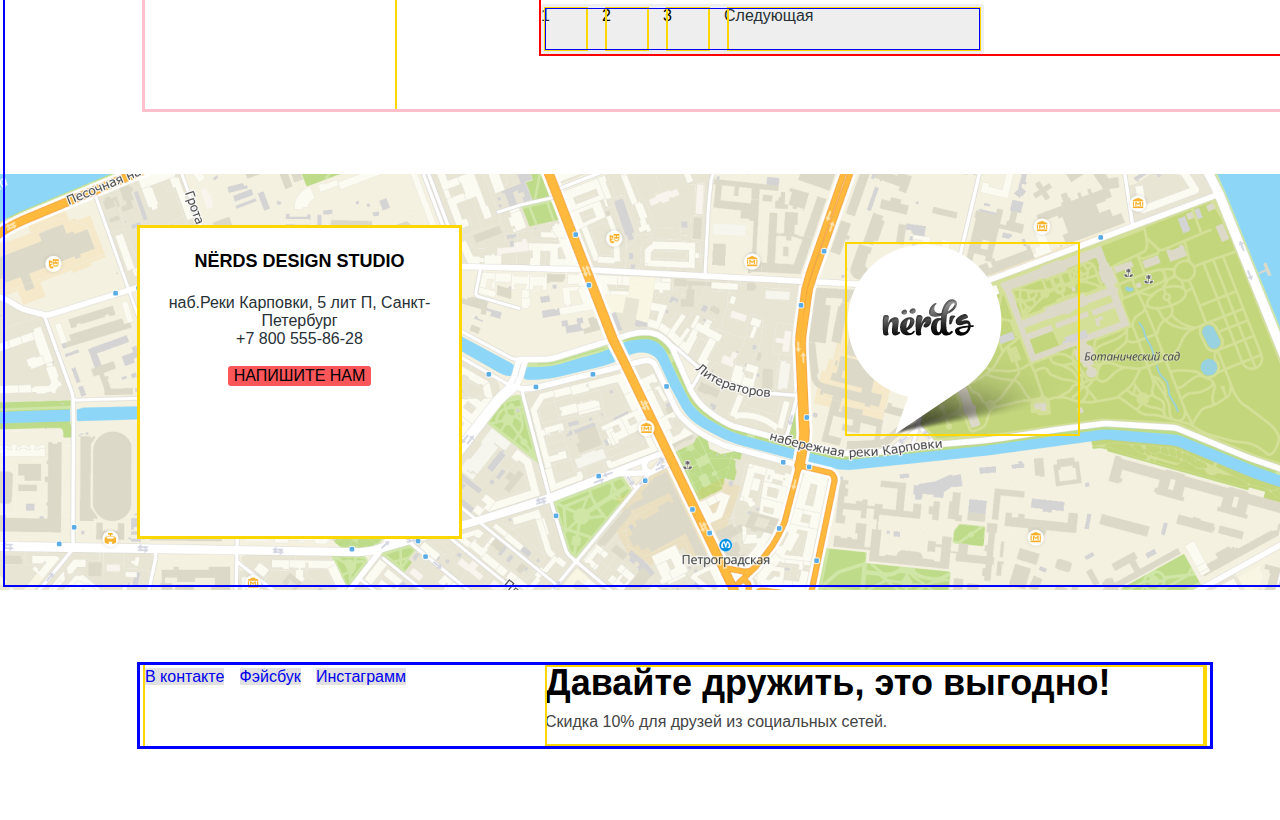
==== commit daf3d7fa: "коррективы" ====
--- a/catalog.html
+++ b/catalog.html
@@ -198,7 +198,7 @@
   </main>
   <footer class="main-footer">
     <section class="footer-social">
-      <ul>
+      <ul class="social-menu">
         <li><a class="social-button" href="#"><span class="visually-hidden">В контакте</span></a></li>
         <li><a class="social-button" href="#"><span class="visually-hidden">Фэйсбук</span></a></li>
         <li><a class="social-button" href="#"><span class="visually-hidden">Инстаграмм</span></a></li>
--- a/css/style.css
+++ b/css/style.css
@@ -85,7 +85,6 @@
 .basket img {
   margin-right: 25px;
 }
-
 
 .site-navigation,
 .technologies-list,
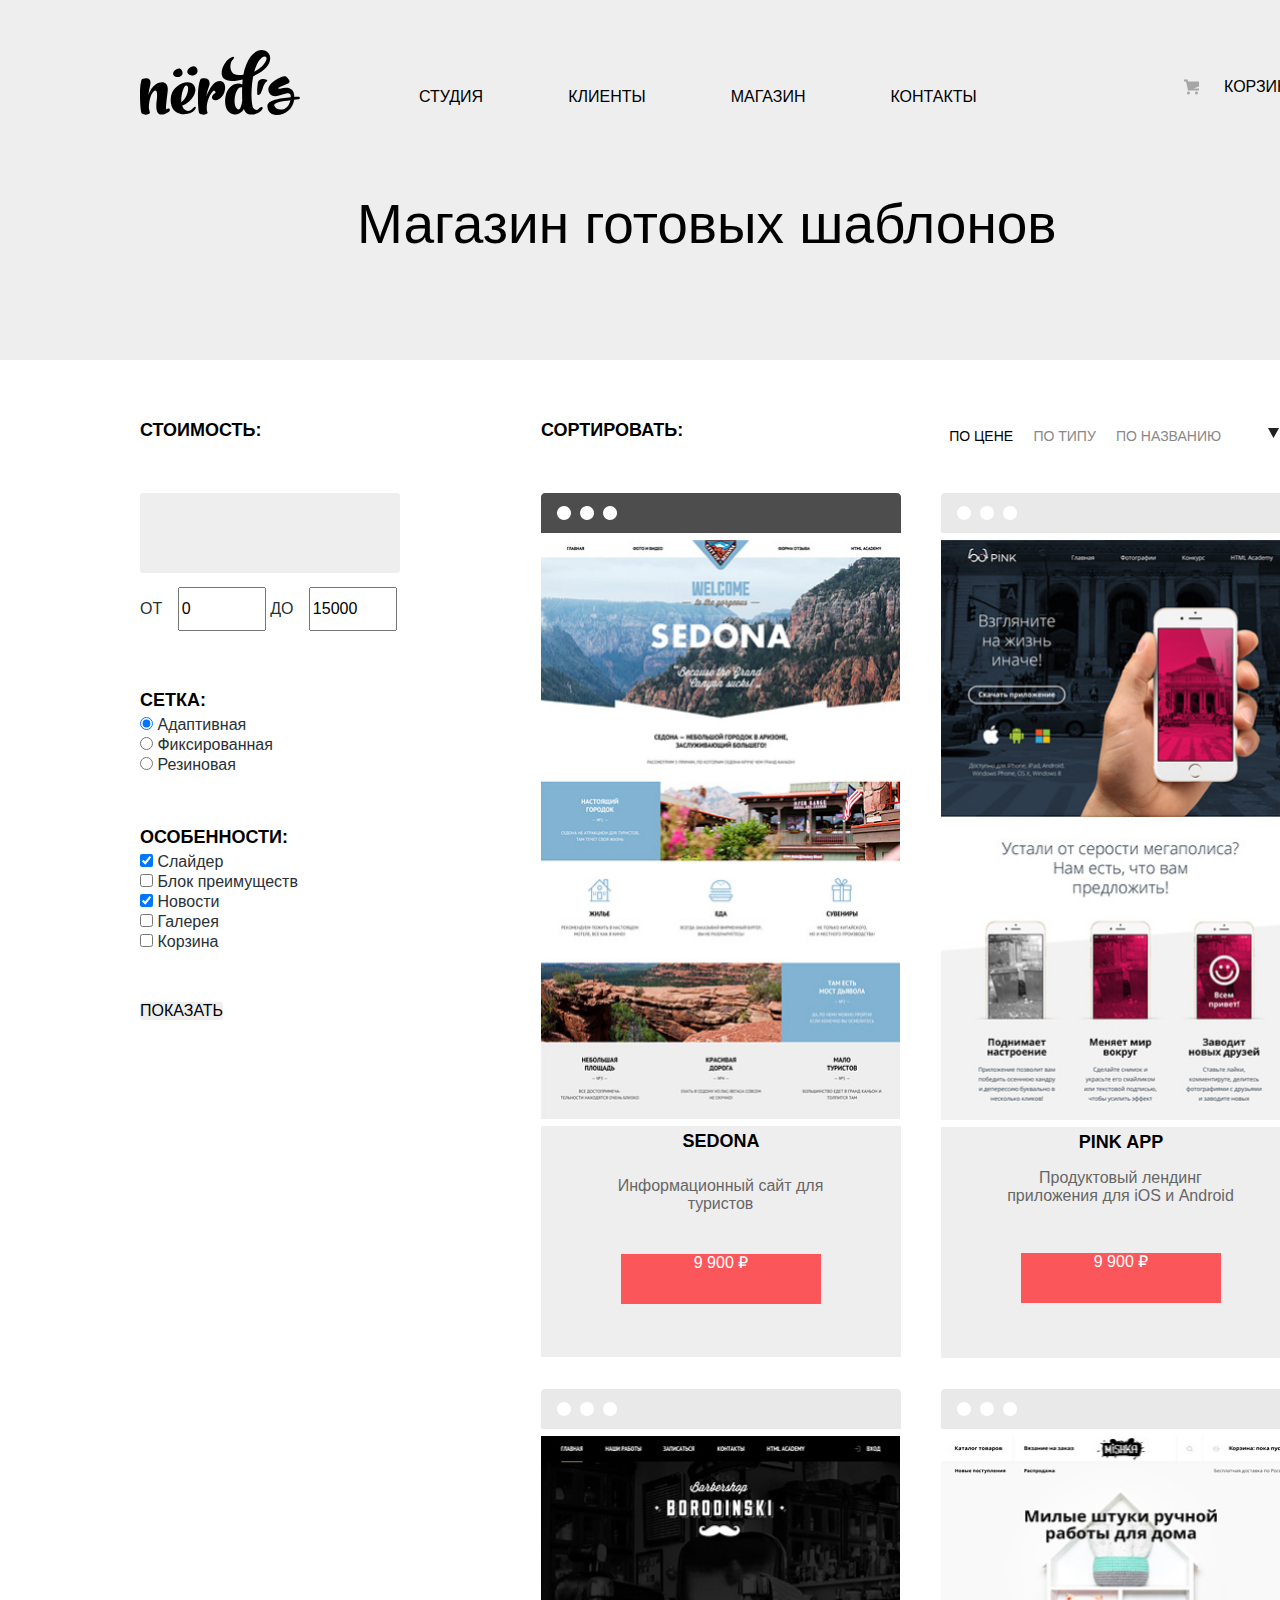
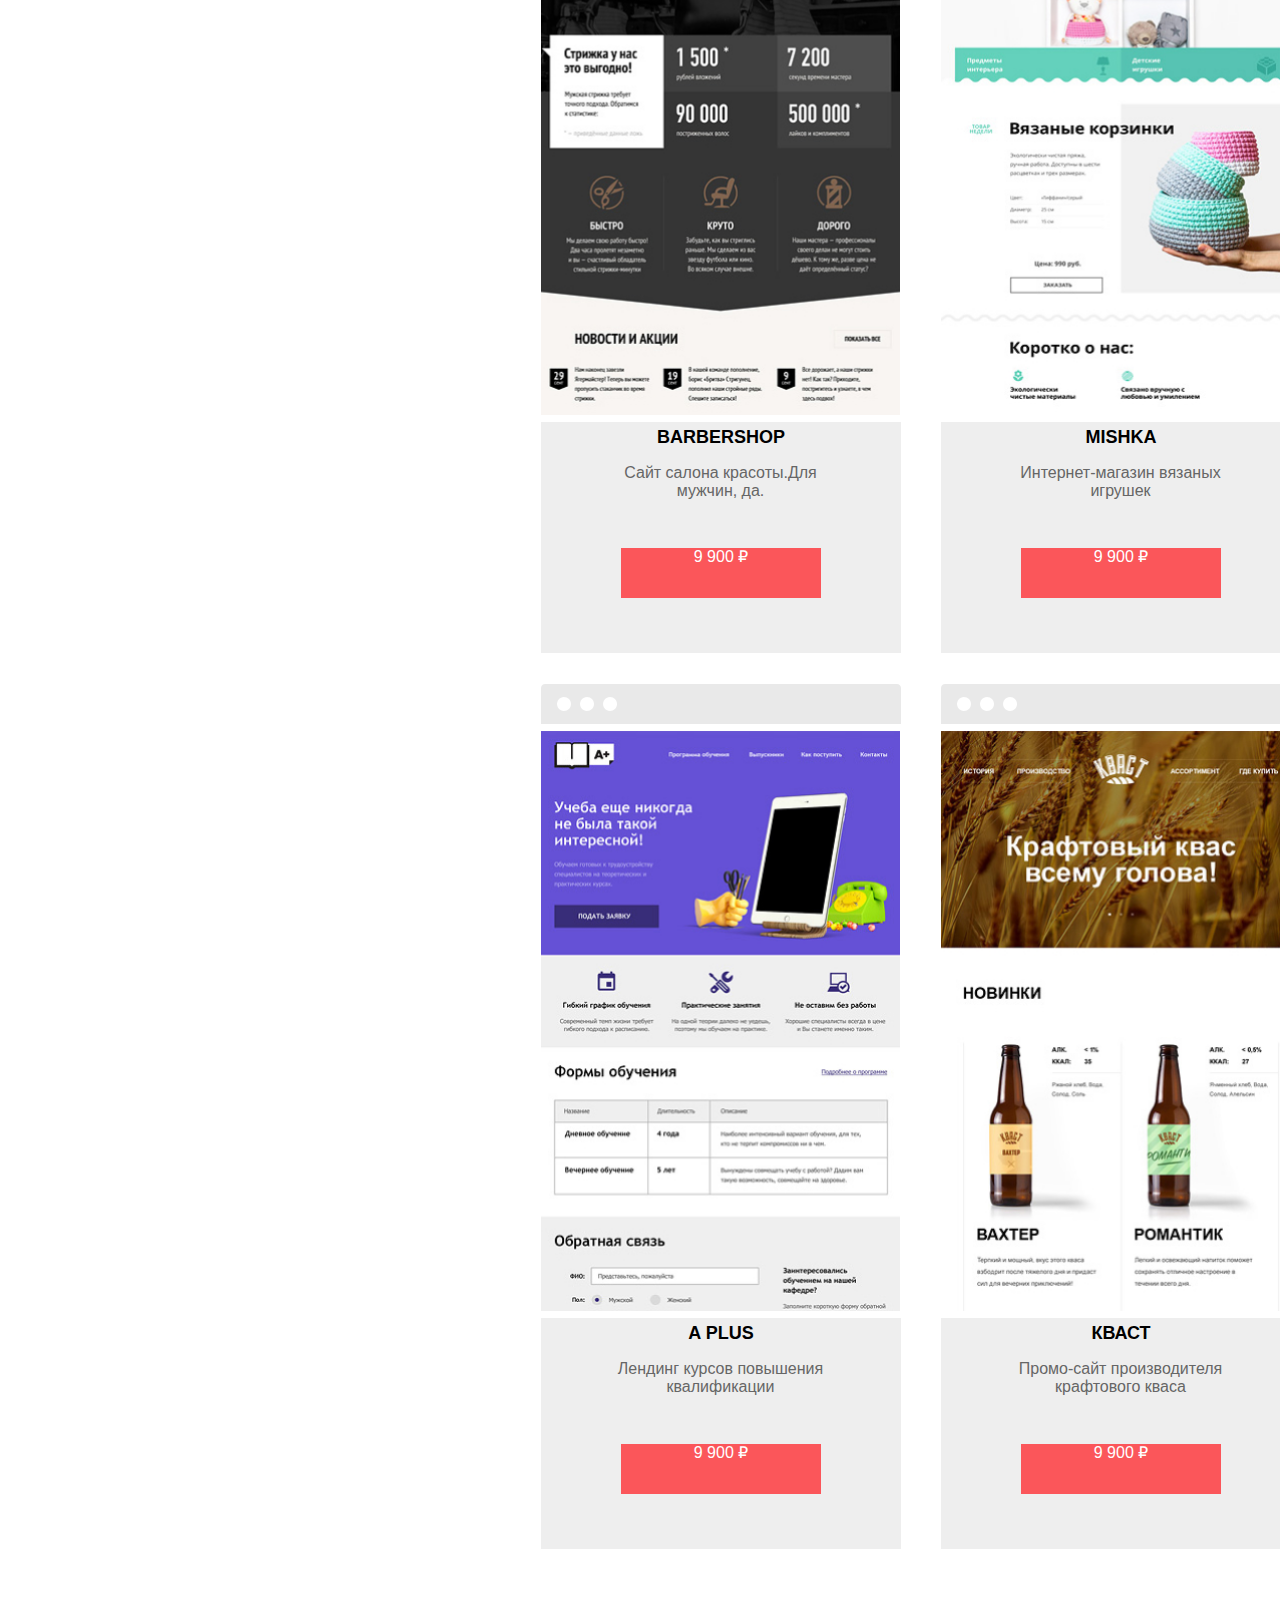
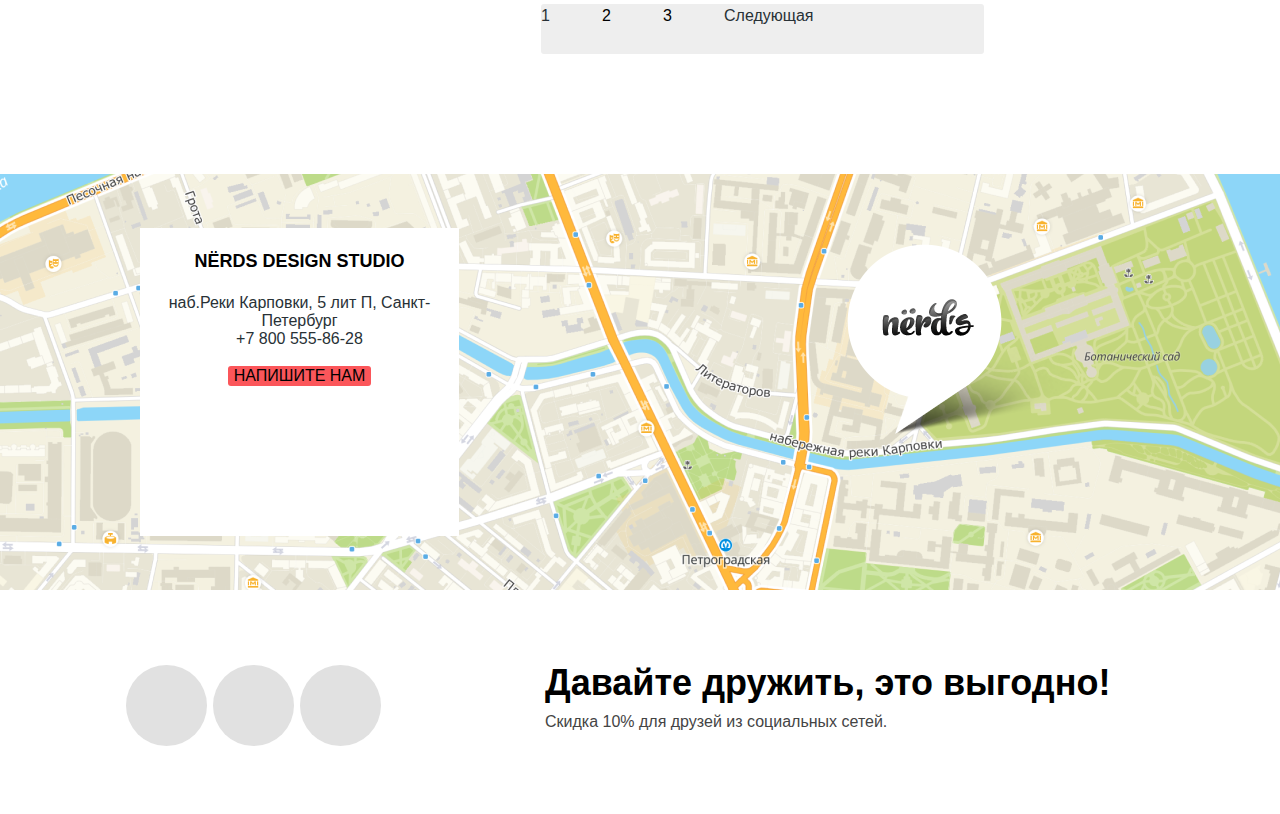
==== commit 1e6a26b1: "декоративные элемнты" ====
--- a/catalog.html
+++ b/catalog.html
@@ -17,12 +17,12 @@
           <img src="img/index/nerds-logo.svg" width="160" height="65" alt="Логотип Нердс">
         </a>
         <ul class="site-navigation">
-          <li><a href="blank.html">Студия</a></li>
-          <li><a href="blank.html">Клиенты</a></li>
-          <li><a href="blank.html">Магазин</a></li>
-          <li><a href="blank.html">Контакты</a></li>
+          <li><a href="catalog.html">Студия</a></li>
+          <li><a href="catalog.html">Клиенты</a></li>
+          <li><a href="catlog.html">Магазин</a></li>
+          <li><a href="catalog.html">Контакты</a></li>
         </ul>
-        <a class="basket" href="blank.html"><img src="img/index/cart-icon.svg" width="15" height="11" alt="Корзина">
+        <a class="basket" href="catalog.html"><img src="img/index/cart-icon.svg" width="15" height="11" alt="Корзина">
           Корзина</a>
       </nav>
     </div>
--- a/css/style.css
+++ b/css/style.css
@@ -6,6 +6,15 @@
     --basic-black: #000000;
     --basic-dark: #283136;
     --basic-extra-gray: #4D4D4D;
+    --basic-light-red: #E74246;
+    --basic-extra-red: #D7373B;
+    --basic-light-green: #00BC6C;
+    --basic-extra-green: #00AA62;
+    --basic-green: #00CA74;
+    --basic-yellow: #EFC849;
+    --basic-light-yellow: #EAB534;
+    --basic-extra-yellow: #E5A722;
+    --basic-middle-gray: #E1E1E1;
   }
 
 .page-body {
@@ -24,6 +33,13 @@
   align-content: start;
 }
 
+@font-face {
+  font-family: "Roboto", Arial, sans-serif;
+  src: url("file:///C:/Users/Галина/Documents/GitHub/1768605-nerds-31/fonts/robotobold.woff");
+  src: url("file:///C:/Users/Галина/Documents/GitHub/1768605-nerds-31/fonts/robotomedium.woff");
+  src: url("file:///C:/Users/Галина/Documents/GitHub/1768605-nerds-31/fonts/roboto.woff2");
+}
+
 .page {
   height: 100%;
 }
@@ -40,6 +56,14 @@
 img {
   max-width: 100%;
   height: auto;
+}
+
+.main-header-logo img:hover {
+  opacity: 0.7;
+}
+
+.main-header-logo img:active {
+  opacity: 0.3;
 }
 
 .main-navigation {
@@ -53,32 +77,49 @@
   align-items: center;
   margin: 0;
   padding: 49px 140px 0 140px;
-  outline: 2px solid gold;
   }
 
-  .site-navigation {
-    display: flex;
-    width: 440px;
-    height: 30px;
-    margin: 0;
-    padding: 0;
-    outline: 2px solid gold;
-    justify-content: space-between;
+.site-navigation {
+  display: flex;
+  width: 440px;
+  height: 30px;
+  margin: 0;
+  padding: 0;
+  justify-content: space-between;
+}
+
+.site-navigation li {
+  margin-left: 45px;
+  display: block;
+}
+
+.site-navigation li:first-child {
+  margin-left: 0;
+}
+
+.site-navigation a,
+.basket a  {
+  display: block;
+  padding: 10px 20px;
+}
+
+.site-navigation a:hover,
+.basket:hover,
+.site-navigation a:active,
+.basket:active {
+  color: var(--basic-red);
+}
+
+.site-navigation a:focus,
+.basket:focus {
+   opacity: 0.3;
+   color: var(--basic-black);
   }
-
-  .site-navigation li {
-    margin-left: 45px;
-  }
-
-  .site-navigation li:first-child {
-    margin-left: 0;
-  }
-
+  
 .basket {
   display: flex;
   width: 115px;
   min-height: 30px;
-  outline: 2px solid gold;
   margin-left: 246px;
 } 
 
@@ -103,7 +144,7 @@
   list-style: none;
   margin: 0;
   padding: 0;
- }
+}
 
 .site-navigation a,
 .basket {
@@ -123,10 +164,8 @@
   grid-template-columns: 1fr 760px;
   grid-template-rows: 1fr;
   width: 1157px;
-  margin-top: 9px;
   padding: 0 143px 0 140px;
-  outline: 3px solid blue;
-}
+} 
 
 .button {
   font: inherit;
@@ -139,16 +178,72 @@
   border: none;
 }
 
+.button-title {
+  width: 240px;
+  height: 50px;
+  color: var(--basic-white);
+  margin-top: 38px;
+  background-color: var(--basic-red);
+}
+
+.button-title:hover {
+  background-color: var(--basic-light-red);
+} 
+
+.button-title:active {
+  background-color: var(--basic-extra-red);
+}
+
+.button-dark,
+.button-green, 
+.button-yellow {
+  width: 160px;
+  padding: 17px 40px 15px 39px;
+  color: var(--basic-white);
+}
+
+.button-dark:hover {
+  background-color: var(--basic-light-red);
+ }
+
+.button-dark:active {
+  background-color: var(--basic-extra-red);
+}
+
 .button-green {
-  background-color: #00CA74;
+  background-color: var(--basic-green);
+}
+
+.button-green:hover {
+  background-color: var(--basic-light-green);
+}
+
+.button-green:active {
+  background-color: var(--basic-extra-green);
 }
 
 .button-yellow {
-  background-color: #EFC849;
-}
+  background-color: var(--basic-yellow);
+}
+
+.button-yellow:hover {
+  background-color: var(--basic-light-yellow);
+}
+
+.button-yellow:active {
+  background-color: var(--basic-extra-yellow);
+}
+
+.technologies {
+  content: "";
+  top: 80px;
+  left: 141px;
+  width: 1158px;
+  right: 141px;
+  border-top: 2px solid var(--basic-light-gray);
+} 
 
 .technologies-list {
-  outline: 3px solid blue;
   display: grid;
   grid-template-columns:  1fr 1fr 1fr;
   grid-template-rows: 1fr;
@@ -157,19 +252,7 @@
   padding: 0 2px;
 }
 
-.technologies-item-veb {
-  outline: 2px solid gold;  
-}
-
-.technologies-item-top {
-  outline: 2px solid gold;
-}
-.technologies-item-presents {
-  outline: 2px solid gold;
-}
-
 .wrapper {
-  outline: 3px solid blue;
   display: flex;
   width: 1174px;
   margin: 39px 126px 73px 140px;
@@ -177,18 +260,25 @@
 }
  
 .design {
-  outline: 2px solid gold;
   width: 651px;
   display: flex;
   flex-direction: column;
   margin-top: 34px;
 }
 
+.design-item::after {
+  content: "";
+  position: absolute;
+  left: 105px;
+  width: 25px;
+  margin-left: -7px;
+  border-top: 2px solid var(--basic-red);
+} 
+
 .conditions {
   display: flex;
   flex-direction: column;
   margin: 0 14px 0 149px;
-  outline: 2px solid gold;
   text-align: center;
   width: 360px;
  }
@@ -211,7 +301,7 @@
   padding: 0;
 }
 
-.visually-hidde {
+.visually-hidden {
   position: absolute;
   width: 1px;
   height: 1px;
@@ -263,21 +353,29 @@
   margin: 0;
   padding: 0;
   text-align: left;
-} 
-
-.conditions-text {
   font-size: 16px;
   line-height: 18px;
   color: var(--basic-dark);
   font-weight: 400;
 }
 
+.logotips-item img:hover {
+  opacity: 1.0;
+}
+
+.logotips-item img {
+  opacity: 0.2;
+}
+
+.logotips-item img:active {
+  opacity: 0.1;
+}
+
 .contacts-text {
   line-height: 18px;
- }
+}
 
  .logotips-list {
-  outline: 3px solid blue;
   display: grid;
   grid-template-columns:  1fr 1fr 1fr 1fr;
   grid-template-rows: 1fr;
@@ -290,29 +388,34 @@
    display: flex;
    flex-direction: row;
    
- }
+}
 
  .contacts-block {
   width: 319px;
   height: 308px;
-  outline: 3px solid gold;
   padding: 0;
   margin: 54px 981px 54px 140px;
   position: absolute;
   background-color: var(--basic-white);
   text-align: center;
   z-index: 2;
- }
+}
 
   .contacts-title {
   font-weight: bold;
   font-size: 18px;
   line-height: 30px;
   color: var(--basic-black)
- }  
+}  
 
 .contacts-phone {
   color: inherit;
+}
+
+.button-contacts {
+  width: 219px;
+  height: 50px;
+  color: var(--basic-white);
 }
 
 .contacts-logo {
@@ -320,40 +423,58 @@
   width: 231px;
   height: 190px;
   margin: 70px 362px 156px 847px;
-  outline: 2px solid gold;
-}
+} 
 
 .social-button {
   background: linear-gradient(0deg, #E1E1E1, #E1E1E1), var(--basic-white);
 }
 
 .main-footer {
-  outline: 3px solid blue;
   width: 1060px;
-  margin: 75px 240px 74px 140px;
+  margin: 75px 240px 68px 140px;
   padding: 0 5px;
 }
 
+
+.social-menu a {
+  content: "";
+  background-color: var(--basic-middle-gray);
+  border-radius: 50%;
+  width: 81px;
+  height: 81px;
+  padding: 0;
+  margin-left: -45px;
+}
+
+.social-menu a:hover {
+  background-color: var(--basic-light-red);
+}  
+
 .footer-social {
-  outline: 2px solid gold;
   display: flex;
   justify-content: space-between;
   width: 1060px;
   height: 81px;
 }
 
+.social-button {
+  display: flex;
+  justify-content: center;
+  align-items: center;
+  width: 81px;
+  height: 81px;
+}
+
 .social-menu {
   display: flex;
-  justify-content: space-between;
+  justify-content: space-around;
   flex-direction: row;
   width: 261px;
-  padding: 0;
-  margin: 0;
-  }
-
+  margin: 0 auto;
+  padding: 0;
+}
+  
   .discount {
-  outline: 2px solid gold;
-  outline-offset: -2px;
   width: 660px;
   display: flex;
   flex-direction: column;
@@ -382,7 +503,24 @@
   background-color: var(--basic-white);
   width: 960px;
   height: 590px;
-  outline: 2px solid blue;
+  outline: 2px solid var(--basic-red);
+  padding: 63px 100px 84px 101px;
+}
+
+.modal-form {
+  display: flex;
+  flex-wrap: wrap;
+  justify-content: space-between;
+}
+
+.modal-item input {
+  width: 360px;
+  padding: 14px 16px;
+}
+
+.modal-item-mail input {
+  width: 760px;
+  padding: 16px 414px 84px 16px;
 }
 
 .modal-title {
@@ -390,6 +528,7 @@
   font-size: 45px;
   line-height: 53px;
   color: var(--basic-black); 
+  margin-bottom: 37px;
 }
 
 .modal-description {
@@ -407,10 +546,33 @@
   background-color: var(--basic-white);
 }
 
+.modal-form input [type="text"]:not(:first-child):hover {
+  border: #B4B9BB;
+}
+
+.modal-form input [type="text"]:not(:first-child):focus {
+  border: var(--basic-black);
+}
+
+.modal-form input [type="text"]:first-child:invalid {
+  border: var(--basic-light-red);
+  color: var(--basic-light-red);
+}
+
+.modal-form input [type="text"]:hover:nth-child(2n),
+.modal-form input [type="text"]:focus:nth-child(2n) {
+  border: none;
+}
+
+.button-modal {
+  line-height: 18px;
+  font-weight: 500;
+  color: var(--basic-white);
+  padding: 17px 83px 15px 83px;
+}
+
 .container {
   display: grid;
-  outline: 2px solid blue;
-  outline-offset: -5px;
 }
 
 .title-catalog {
@@ -419,8 +581,6 @@
   font-weight: 500;
   color: var(--basic-black);
   background-color: var(--basic-light-gray);
-  outline: 2px solid gold;
-  outline-offset: -5px;
   margin: 0;
   padding: 72px 356px 108px 357px;
 }
@@ -430,13 +590,9 @@
   grid-template-columns: 260px 1fr;
   grid-template-rows: 1fr;
   margin: 55px 141px 60px 140px; 
-  outline: 3px solid pink;
-  outline-offset: -5px;
 }
 
 .blocks {
-  outline: 2px solid gold;
-  outline-offset: -5px;
   width: 260px;
 }
 
@@ -530,13 +686,12 @@
   grid-row:  1 / 2 2 /3 3 / 4;
   margin: 0 141px 60px 141px;
   padding: 0;
-  outline: 2px solid red;
-  }
+}
 
 .subsection-menu {
   display: flex;
   flex-direction: row;
-  }
+}
 
 .subsection-list {
   display: flex;
@@ -573,10 +728,9 @@
 .info-site {
   background-color: var(--basic-light-gray);
   display: grid;
-  outline: 2px solid gold;
   width: 360px;
   height: 231px;
- }
+}
 
 .introduction {
   line-height: 18px;
@@ -596,8 +750,6 @@
   width: 760px;
   margin: 48px 0 55px 0;
   z-index: 3;
-  outline: 2px solid red;
-  outline-offset: -5px;
 }
 
 .page-list {
@@ -610,13 +762,6 @@
   grid-column-gap: 11px;
   width: 443px;
   height: 50px;
-  outline: 1px solid blue;
-  outline-offset: -5px;
-}
-
-.page-list-item {
-  outline: 2px solid gold;
-  outline-offset: -5px;
 }
 
 .next {
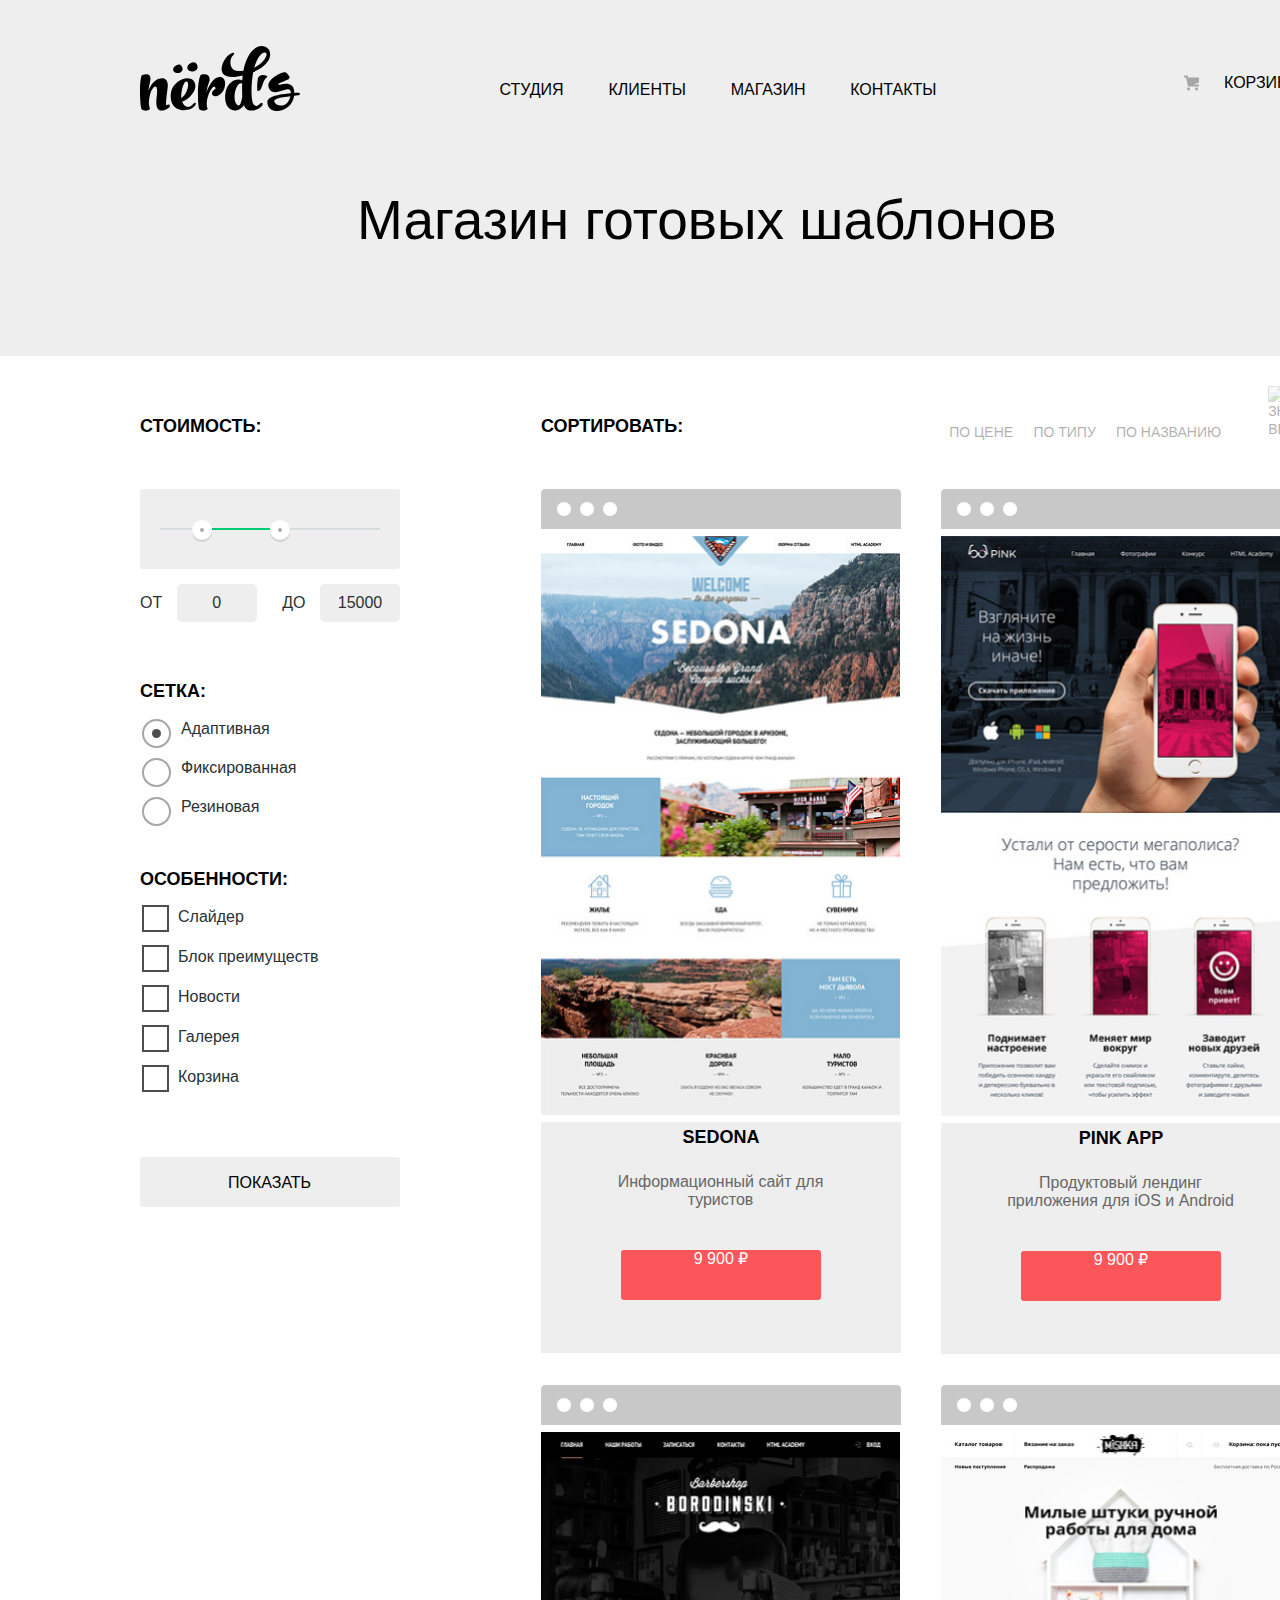
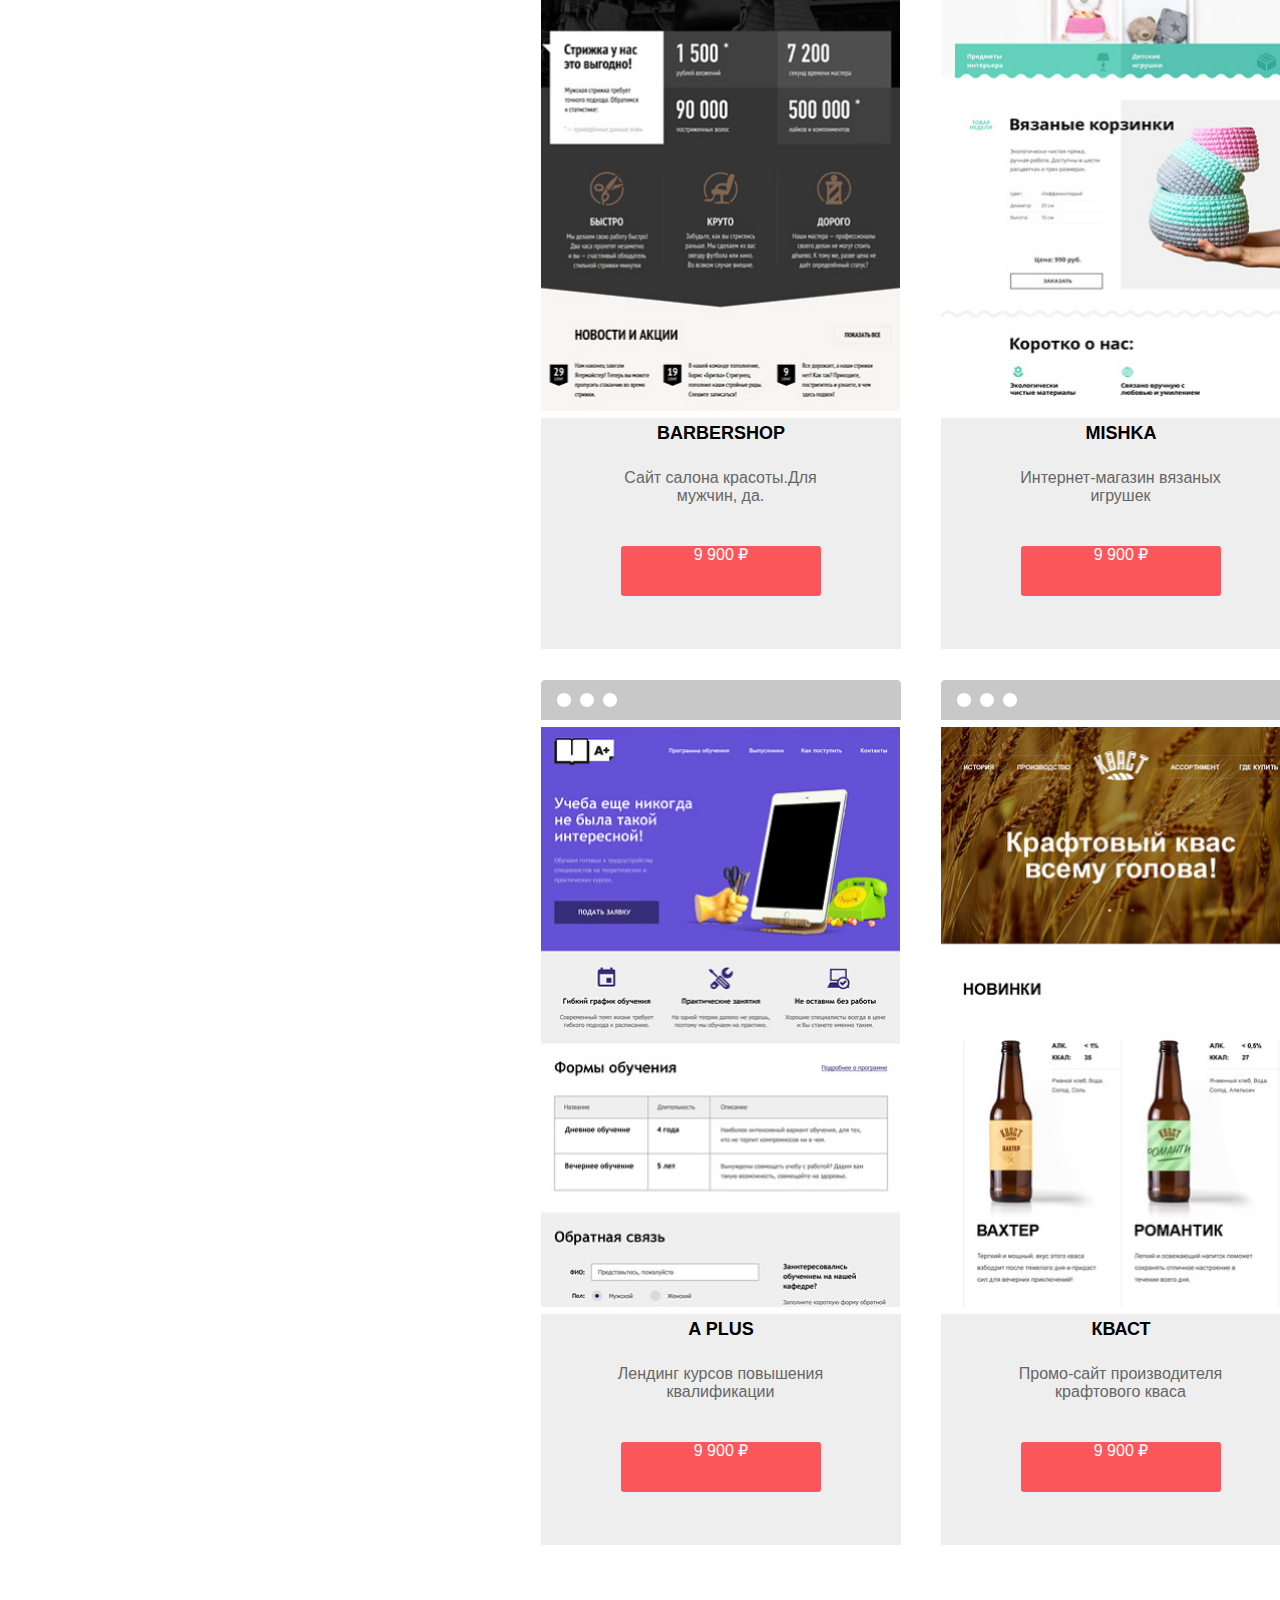
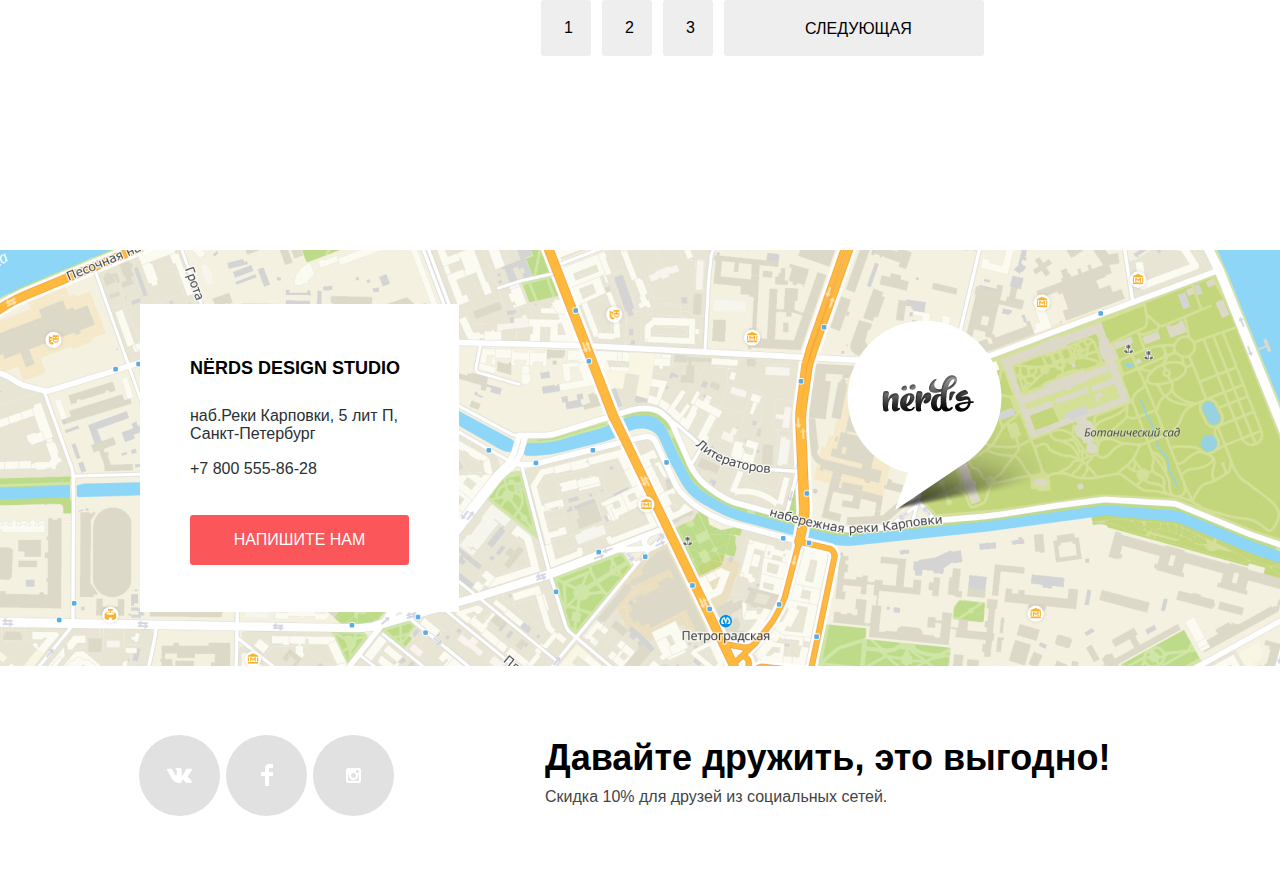
==== commit bfa93e53: "Попытка три, декор" ====
--- a/catalog.html
+++ b/catalog.html
@@ -33,36 +33,42 @@
       <section class="blocks">
         <h2 class="visually-hidden">Разделы</h2>
         <form class="appointment-form" method="get" action="https://echo.htmlacademy.ru">
-          <fieldset>
+          <fieldset class="filter-item">
             <legend class="price">Стоимость:</legend>
-            <div class="slider">
-              <div class="line"></div>
-              <div class="circle"></div>
-            </div>
-            <ul class="different-list">
-              <li class="different-item">
-                <label for="range-from">от
-                  <input class="different-list-item" type="text" name="range-from" value="0">
+            <div class="range-filter">
+              <div class="range-controls">
+                <div class="scale">
+                  <div class="bar" style="width: 30%; margin-left: 20%;"></div>
+                </div>
+                <div class="toggle toggle-min" tabindex="0" style="left: 20%;"></div>
+                <div class="toggle toggle-max" tabindex="0" style="left: 50% "></div>
+              </div>
+              <div class="price-controls">
+                <label class="min-price">от
+                  <input type="text-number" name="min-price" value="0">
                 </label>
-                <label for="range-before">до
-                  <input class="different-list-item" type="text" name="range-before" value="15000">
+                <label class="max-price">до
+                  <input type="text-number" name="max-price" value="15000">
                 </label>
-              </li>
-            </ul>
+              </div>
+            </div>
           </fieldset>
           <fieldset>
             <legend class="price">Сетка:</legend>
             <ul class="cell">
               <li class="cell-item">
-                <input type="radio" name="adaptability" value="adaptability" id="filter-adaptability" checked>
+                <input class="visually-hidden cell-input-radio" type="radio" name="adaptability" value="adaptability"
+                  id="filter-adaptability" checked>
                 <label for="filter-adaptability-">Адаптивная</label>
               </li>
               <li class="cell-item">
-                <input type="radio" name="fixed" value="fixed" id="filter-fixed">
+                <input class="visually-hidden cell-input-radio" type="radio" name="fixed" value="fixed"
+                  id="filter-fixed">
                 <label for="filter-fixed">Фиксированная</label>
               </li>
               <li class="cell-item">
-                <input type="radio" name="ruber" value="ruber" id="filter-ruber">
+                <input class="visually-hidden cell-input-radio" type="radio" name="ruber" value="ruber"
+                  id="filter-ruber">
                 <label for="filter-ruber">Резиновая</label>
               </li>
             </ul>
@@ -70,24 +76,28 @@
           <fieldset>
             <legend class="price">Особенности:</legend>
             <ul class="features-list">
-              <li class="features-item">
-                <input type="checkbox" name="slider" id="filter-slider" checked>
+              <li class="features-item features-checkbox">
+                <input class="visually-hidden features-input-checkbox" type="checkbox" name="slider" id="filter-slider"
+                  checked>
                 <label for="filter-slider">Слайдер</label>
               </li>
-              <li class="features-item">
-                <input type="checkbox" name="advantates" id="filter-advantates">
+              <li class="features-item features-checkbox">
+                <input class="visually-hidden features-input-checkbox" type="checkbox" name="advantates"
+                  id="filter-advantates">
                 <label for="filter-advantates">Блок преимуществ</label>
               </li>
-              <li class="features-item">
-                <input type="checkbox" name="news" id="filter-news" checked>
+              <li class="features-item features-checkbox">
+                <input class="visually-hidden features-input-checkbox" type="checkbox" name="news" id="filter-news"
+                  checked>
                 <label for="filter-news">Новости</label>
               </li>
-              <li class="features-item">
-                <input type="checkbox" name="gallery" id="filter-gallery">
+              <li class="features-item features-checkbox">
+                <input class="visually-hidden features-input-checkbox" type="checkbox" name="gallery"
+                  id="filter-gallery">
                 <label for="filter-gallery">Галерея</label>
               </li>
-              <li class="features-item">
-                <input type="checkbox" name="basket" id="filter-basket">
+              <li class="features-item features-checkbox">
+                <input class="visually-hidden features-input-checkbox" type="checkbox" name="basket" id="filter-basket">
                 <label for="filter-basket">Корзина</label>
               </li>
             </ul>
@@ -100,21 +110,21 @@
           <h4 class="content">Сортировать:</h4>
           <ul class="subsection-list">
             <li class="subsection-item">По цене</li>
-            <li class="subsection-item subsection-item-gray">По типу</li>
-            <li class="subsection-item subsection-item-gray">По названию</li>
+            <li class="subsection-item">По типу</li>
+            <li class="subsection-item">По названию</li>
           </ul>
           <ul class="pointer">
             <li class="pointer-list">
-              <img src="img/catalog/shape.svg" width="11" height="10" alt="Значок вверх">
+              <img src="img/catalog/shape-up.svg" width="11" height="10" alt="Значок вверх">
             </li>
             <li class="pointer-list">
-              <img src="img/catalog/shape-grey.svg" width="11" height="10" alt="Значок вниз">
+              <img src="img/catalog/shape-down.svg" width="11" height="10" alt="Значок вниз">
             </li>
           </ul>
         </div>
         <ul class="list-site">
           <li class="list-site-item">
-            <img src="img/catalog/browser.svg" width="360" height="40" alt="Форма сайта">
+            <img src="img/catalog/browser.svg" class="list-site-color" width="360" height="40" alt="Форма сайта">
             <img src="img/catalog/img-sedona.jpg" width="359" height="578" alt="Сайт Седона">
             <div class="info-site">
               <h4 class="content">Sedona</h4>
@@ -123,7 +133,7 @@
             </div>
           </li>
           <li class="list-site-item">
-            <img src="img/catalog/browser-grey.svg" width="360" height="40" alt="Форма сайта">
+            <img src="img/catalog/browser.svg" class="list-site-color" width="360" height="40" alt="Форма сайта">
             <img src="img/catalog/img-pink.jpg" width="359" height="578" alt="Сайт Пинк Апп">
             <div class="info-site">
               <h4 class="content">Pink App</h4>
@@ -132,7 +142,7 @@
             </div>
           </li>
           <li class="list-site-item">
-            <img src="img/catalog/browser-grey.svg" width="360" height="40" alt="Форма сайта">
+            <img src="img/catalog/browser.svg" class="list-site-color" width="360" height="40" alt="Форма сайта">
             <img src="img/catalog/img-barbershop.jpg" width="359" height="578" alt="Сайт Барбершоп Бородинский">
             <div class="info-site">
               <h4 class="content">Barbershop</h4>
@@ -141,7 +151,7 @@
             </div>
           </li>
           <li class="list-site-item">
-            <img src="img/catalog/browser-grey.svg" width="360" height="40" alt="Форма сайта">
+            <img src="img/catalog/browser.svg" class="list-site-color" width="360" height="40" alt="Форма сайта">
             <img src="img/catalog/img-mishka.jpg" width="359" height="578" alt="Сайт Мишка">
             <div class="info-site">
               <h4 class="content">Mishka</h4>
@@ -150,7 +160,7 @@
             </div>
           </li>
           <li class="list-site-item">
-            <img src="img/catalog/browser-grey.svg" width="360" height="40" alt="Форма сайта">
+            <img src="img/catalog/browser.svg" class="list-site-color" width="360" height="40" alt="Форма сайта">
             <img src="img/catalog/img-aplus.jpg" width="359" height="578" alt="Сайт А плюс">
             <div class="info-site">
               <h4 class="content">A Plus</h4>
@@ -159,7 +169,7 @@
             </div>
           </li>
           <li class="list-site-item">
-            <img src="img/catalog/browser-grey.svg" width="360" height="40" alt="Форма сайта">
+            <img src="img/catalog/browser.svg" class="list-site-color" width="360" height="40" alt="Форма сайта">
             <img src="img/catalog/img-kvast.jpg" width="359" height="578" alt="Сайт Кваст">
             <div class="info-site">
               <h4 class="content">КВАСТ</h4>
@@ -170,16 +180,16 @@
         </ul>
         <ul class="page-list">
           <li class="page-list-item">
-            <a>1</a>
-          </li>
-          <li class="page-list-item">
-            <a class="next" href="#">2</a>
-          </li>
-          <li class="page-list-item">
-            <a class="next" href="#">3</a>
-          </li>
-          <li class="page-list-item">
-            <a>Следующая</a>
+            <a class="number">1</a>
+          </li>
+          <li class="page-list-item">
+            <a href="#">2</a>
+          </li>
+          <li class="page-list-item">
+            <a href="#">3</a>
+          </li>
+          <li class="page-list-item">
+            <a class="next">Следующая</a>
           </li>
         </ul>
       </section>
@@ -187,11 +197,13 @@
     <section class="contacts">
       <img src="img/index/map.png" width="1440" height="416" alt="Карта">
       <div class="contacts-block">
-        <h3 class="contacts-title">NЁRDS DESIGN STUDIO</h3>
-        <p class="contacts-text">наб.Реки Карповки, 5 лит П, Санкт-Петербург<br><a class="contacts-phone"
-            href="tel:+78005558628">+7 800
-            555-86-28</a></p>
-        <button class="button" type="button">Напишите нам</button>
+        <div class="menu-contacts">
+          <h3 class="contacts-title">NЁRDS DESIGN STUDIO</h3>
+          <p class="contacts-text">наб.Реки Карповки, 5 лит П, Санкт-Петербург<br><a class="contacts-phone"
+              href="tel:+78005558628">+7 800
+              555-86-28</a></p>
+          <button class="button button-contacts" type="button">Напишите нам</button>
+        </div>
       </div>
       <img class="contacts-logo" src="img/index/map-marker.svg" width="231" height="190" alt="Нердс">
     </section>
@@ -199,9 +211,12 @@
   <footer class="main-footer">
     <section class="footer-social">
       <ul class="social-menu">
-        <li><a class="social-button" href="#"><span class="visually-hidden">В контакте</span></a></li>
-        <li><a class="social-button" href="#"><span class="visually-hidden">Фэйсбук</span></a></li>
-        <li><a class="social-button" href="#"><span class="visually-hidden">Инстаграмм</span></a></li>
+        <li><a class="social-button" href="#"><span class="visually-hidden">В контакте</span><img
+              src="img/icon/vk-icon.svg" width="26" height="15"></a></li>
+        <li><a class="social-button" href="#"><span class="visually-hidden">Фэйсбук</span><img
+              src="img/icon/fb-icon.svg" width="12" height="22"></a></li>
+        <li><a class="social-button" href="#"><span class="visually-hidden">Инстаграмм</span><img
+              src="img/icon/insta-icon.svg" width="15" height="9"></a></li>
       </ul>
       <div class="discount">
         <h3 class="footer-title">Давайте дружить, это выгодно!</h3>
--- a/css/style.css
+++ b/css/style.css
@@ -58,6 +58,10 @@
   height: auto;
 }
 
+.main-header-logo {
+  margin-right: 198px;
+}
+
 .main-header-logo img:hover {
   opacity: 0.7;
 }
@@ -76,12 +80,12 @@
   justify-content: space-between;
   align-items: center;
   margin: 0;
-  padding: 49px 140px 0 140px;
+  padding: 45px 140px 0 140px;
   }
 
 .site-navigation {
   display: flex;
-  width: 440px;
+  width: 437px;
   height: 30px;
   margin: 0;
   padding: 0;
@@ -89,32 +93,36 @@
 }
 
 .site-navigation li {
-  margin-left: 45px;
   display: block;
 }
 
-.site-navigation li:first-child {
-  margin-left: 0;
-}
-
-.site-navigation a,
+.site-navigation a {
+  display: block;
+  padding-top: 7px;
+  color: var(--basic-black);
+}
+
 .basket a  {
   display: block;
-  padding: 10px 20px;
+  color: var(--basic-black);
 }
 
 .site-navigation a:hover,
-.basket:hover,
+.basket:hover {
+  color: var(--basic-red);
+}
+
+.site-navigation .active {
+  border-bottom: 2px solid var(--basic-extra-red);
+  margin-bottom: 5px;
+  color: var(--basic-black);
+}
+
 .site-navigation a:active,
 .basket:active {
-  color: var(--basic-red);
-}
-
-.site-navigation a:focus,
-.basket:focus {
-   opacity: 0.3;
-   color: var(--basic-black);
-  }
+  opacity: 0.3;
+  color: var(--basic-black);
+}
   
 .basket {
   display: flex;
@@ -140,7 +148,8 @@
 .subsection-list,
 .list-site,
 .page-list,
-.pointer {
+.pointer,
+p {
   list-style: none;
   margin: 0;
   padding: 0;
@@ -156,7 +165,7 @@
   line-height: 55px;
   font-weight: 500;
   color: var(--basic-black);
-  background-color: var(--basic-light-gray)
+  background-color: var(--basic-light-gray);
 }
 
 .title {
@@ -165,7 +174,13 @@
   grid-template-rows: 1fr;
   width: 1157px;
   padding: 0 143px 0 140px;
+  border-bottom: 2px solid var(--basic-light-gray);
 } 
+
+.title-main {
+  padding-top: 28px;
+  margin-top: 40px;
+}
 
 .button {
   font: inherit;
@@ -182,7 +197,7 @@
   width: 240px;
   height: 50px;
   color: var(--basic-white);
-  margin-top: 38px;
+  margin-top: 27px;
   background-color: var(--basic-red);
 }
 
@@ -192,7 +207,8 @@
 
 .button-title:active {
   background-color: var(--basic-extra-red);
-}
+  color: rgba( 255, 255, 255, 0.3); 
+ }
 
 .button-dark,
 .button-green, 
@@ -200,14 +216,16 @@
   width: 160px;
   padding: 17px 40px 15px 39px;
   color: var(--basic-white);
+  margin-top: 26px;
 }
 
 .button-dark:hover {
   background-color: var(--basic-light-red);
- }
+}
 
 .button-dark:active {
   background-color: var(--basic-extra-red);
+  color: rgba( 255, 255, 255, 0.3); 
 }
 
 .button-green {
@@ -220,6 +238,7 @@
 
 .button-green:active {
   background-color: var(--basic-extra-green);
+  color: rgba( 255, 255, 255, 0.3); 
 }
 
 .button-yellow {
@@ -232,31 +251,29 @@
 
 .button-yellow:active {
   background-color: var(--basic-extra-yellow);
-}
-
-.technologies {
-  content: "";
-  top: 80px;
-  left: 141px;
-  width: 1158px;
-  right: 141px;
-  border-top: 2px solid var(--basic-light-gray);
-} 
+  color: rgba( 255, 255, 255, 0.3); 
+}
 
 .technologies-list {
   display: grid;
   grid-template-columns:  1fr 1fr 1fr;
+  grid-column-gap: 100px;
   grid-template-rows: 1fr;
   width: 1100px;
-  margin: 80px 200px 80px 140px;
+  margin: 70px 200px 70px 140px;
   padding: 0 2px;
 }
 
+.new-technologies {
+  margin-top: 17px;
+}
+
 .wrapper {
   display: flex;
   width: 1174px;
-  margin: 39px 126px 73px 140px;
-  padding: 0 5px;
+  margin: 10px 126px 43px 137px;
+  padding: 30px 5px 0 5px;
+  border-top: 2px solid var(--basic-light-gray);
 }
  
 .design {
@@ -264,6 +281,15 @@
   display: flex;
   flex-direction: column;
   margin-top: 34px;
+}
+
+.design h2 {
+  margin-bottom: 32px;
+}
+
+.design-item {
+  padding-left: 32px;
+  margin-bottom: 30px;
 }
 
 .design-item::after {
@@ -271,7 +297,8 @@
   position: absolute;
   left: 105px;
   width: 25px;
-  margin-left: -7px;
+  margin-left: 39px;
+  margin-top: 10px;
   border-top: 2px solid var(--basic-red);
 } 
 
@@ -281,7 +308,7 @@
   margin: 0 14px 0 149px;
   text-align: center;
   width: 360px;
- }
+}
 
 .new-technologies {
   font-weight: bold;
@@ -316,12 +343,18 @@
 
 .list {
   color: var(--basic-dark);
+  margin-top: 40px;
 }
 
 h4 {
   font-weight: bold;
   text-transform: uppercase;
   color: var(--basic-black);
+}
+
+.conditions h4 {
+  margin-top: 37px;
+  margin-left: 10px;
 }
 
 .conditions-list {
@@ -330,7 +363,7 @@
   justify-content: space-between;
   width: 380px;
   flex-wrap: nowrap;
- }
+}
   
 .conditions-item {
   font-weight: bold;
@@ -338,7 +371,7 @@
   line-height: 64px;
   color: var(--basic-black);
   text-align: left;
-  margin: 0;
+  margin-top: 10px;
   padding: 0;
 }
 
@@ -350,7 +383,7 @@
 }
 
 .conditions-text {
-  margin: 0;
+  margin-top: 10px;
   padding: 0;
   text-align: left;
   font-size: 16px;
@@ -360,12 +393,19 @@
 }
 
 .logotips-item img:hover {
-  opacity: 1.0;
+  opacity: 1;
 }
 
 .logotips-item img {
   opacity: 0.2;
-}
+  border-right: 2px solid var(--basic-light-gray);
+  height: 52px;
+  padding-right: 72px;
+}
+
+.logotips-item:last-of-type img {
+  border-right: none;
+}  
 
 .logotips-item img:active {
   opacity: 0.1;
@@ -380,14 +420,16 @@
   grid-template-columns:  1fr 1fr 1fr 1fr;
   grid-template-rows: 1fr;
   width: 1159px;
-  margin: 52px auto 80px auto;
-  padding: 0 10px;
- }
-
- .contacts {
-   display: flex;
-   flex-direction: row;
-   
+  margin: 0 auto 0 auto;
+  padding: 46px 10px 74px 10px;
+  border-top: 2px solid var(--basic-light-gray);
+  border-bottom: 2px solid var(var(--basic-light-gray));
+}
+
+.contacts {
+  display: flex;
+  flex-direction: row;
+  margin-top: 80px;
 }
 
  .contacts-block {
@@ -397,19 +439,27 @@
   margin: 54px 981px 54px 140px;
   position: absolute;
   background-color: var(--basic-white);
-  text-align: center;
+  text-align: left;
   z-index: 2;
+}  
+
+.menu-contacts {
+  margin: 49px 39px 47px 50px;
 }
 
   .contacts-title {
   font-weight: bold;
   font-size: 18px;
   line-height: 30px;
-  color: var(--basic-black)
+  color: var(--basic-black);
+  padding-bottom: 6px;
 }  
 
 .contacts-phone {
   color: inherit;
+  margin-top: 17px;
+  margin-bottom: 37px;
+  display: block;
 }
 
 .button-contacts {
@@ -425,30 +475,32 @@
   margin: 70px 362px 156px 847px;
 } 
 
-.social-button {
-  background: linear-gradient(0deg, #E1E1E1, #E1E1E1), var(--basic-white);
-}
-
 .main-footer {
   width: 1060px;
-  margin: 75px 240px 68px 140px;
+  margin: 69px 240px 72px 140px;
   padding: 0 5px;
 }
-
-
+  
 .social-menu a {
-  content: "";
   background-color: var(--basic-middle-gray);
   border-radius: 50%;
   width: 81px;
   height: 81px;
   padding: 0;
-  margin-left: -45px;
+  margin-left: -18px;
 }
 
 .social-menu a:hover {
   background-color: var(--basic-light-red);
-}  
+} 
+
+.social-menu a:active {
+  background-color: var(--basic-extra-red);
+} 
+
+.social-button img:active {
+  opacity: 0.3;
+}
 
 .footer-social {
   display: flex;
@@ -488,7 +540,7 @@
   font-size: 36px;
   line-height: 36px;
   color: var(--basic-black);
-  padding: 0;
+  padding-top: 5px;
   margin: 0;
 }
 
@@ -521,6 +573,7 @@
 .modal-item-mail input {
   width: 760px;
   padding: 16px 414px 84px 16px;
+  box-sizing: border-box;
 }
 
 .modal-title {
@@ -546,22 +599,9 @@
   background-color: var(--basic-white);
 }
 
-.modal-form input [type="text"]:not(:first-child):hover {
-  border: #B4B9BB;
-}
-
-.modal-form input [type="text"]:not(:first-child):focus {
-  border: var(--basic-black);
-}
-
-.modal-form input [type="text"]:first-child:invalid {
-  border: var(--basic-light-red);
-  color: var(--basic-light-red);
-}
-
-.modal-form input [type="text"]:hover:nth-child(2n),
-.modal-form input [type="text"]:focus:nth-child(2n) {
-  border: none;
+.field-surname input:invalid {
+  border: tomato;
+  color: tomato;
 }
 
 .button-modal {
@@ -610,6 +650,215 @@
   text-transform: uppercase;
 }
 
+.price {
+  margin-bottom: 13px;
+}
+
+.features-item {
+  margin: 0;
+  padding: 0;
+  border: none;
+}
+
+.range-filter {
+  width: 260px;
+  margin-top: 35px;
+}
+
+.range-controls {
+  height: 80px;
+  background-color: var(--basic-light-gray);
+  border-radius: 3px;
+  margin-bottom: 15px;
+  padding-top: 39px;
+  height: 41px;
+  padding-right: 20px;
+  padding-left: 20px;
+  position: relative;
+}
+
+.range-controls .scale {
+  height: 2px;
+  background: #D7DCDF;
+}
+
+.range-controls .bar {
+  width: 70%;
+  height: 2px;
+  background: var(--basic-green);
+}
+
+.range-controls .toggle {
+  position: absolute;
+  top: 31px;
+  left: 0;
+  width: 4px;
+  height: 4px;
+  padding: 0;
+  border: 8px solid var(--basic-white);
+  background-color: #ABABAB;
+  border-radius: 50%;
+  box-shadow: 0 2px 1px 0 #CFCFCF;
+  cursor: pointer;
+}
+
+.range-controls .toggle-min {
+  left: 18px;
+}
+
+.price-controls label {
+  text-transform: uppercase;
+  line-height: 22px;
+}
+
+.price-controls input {
+  width: 60px;
+  padding: 10px;
+  margin-left: 10px;
+  text-align: center;
+  color: var(--basic-dark);
+  border: none;
+  border-radius: 5px;
+  background: var(--basic-light-gray);
+  margin-bottom: 54px;
+}
+
+.range-controls .toggle-max {
+  left: 160px;
+}
+
+.price-controls {
+  display: flex;
+  justify-content: space-between;
+}
+
+.cell,
+.features-list {
+  line-height: 20px;
+}
+
+.cell {
+  margin-bottom: 47px;
+  margin-left: 41px;
+}
+
+.cell-item {
+  margin-bottom: 19px;
+}
+
+.cell-item label {
+  position: relative;
+  display: block;
+  cursor: pointer;
+  user-select: none;
+}
+
+.cell-input-radio + label::before {
+  content: "";
+  position: absolute;
+  width: 25px;
+  height: 25px;
+  top: 0;
+  left: -39px;
+  border: 2px solid var(--basic-extra-gray);
+  border-radius: 50%;
+  opacity: 0.5;
+}
+
+.cell-input-radio + label::before:hover {
+  border: var(--basic-extra-gray);
+  opacity: 1;
+}
+
+.cell-input-radio + label::before:disabled {
+  border: var(--basic-extra-gray);
+  opacity: 0.3;
+}
+
+.cell-input-radio:checked + label::after {
+  content: "";
+  position: absolute;
+  width: 9px;
+  height: 9px;
+  top: 10px;
+  left: -29px;
+  border-radius: 50%;
+  background-color: var(--basic-extra-gray);
+}
+
+.features-item {
+  margin-bottom: 20px;
+  margin-left: 38px;
+}
+
+.features-item label {
+  position: relative;
+  display: block;
+  cursor: pointer;
+  user-select: none;
+}
+
+.features-input-checkbox + label::before {
+  content: "";
+  position: absolute;
+  width: 23px;
+  height: 23px;
+  top: -2px;
+  left: -36px;
+  border: 2px solid var(--basic-extra-gray);
+}
+
+.features-input-checkbox:checked + label::after {
+  content: "";
+  position: absolute;
+  width: 23px;
+  height: 23px;
+  top: 0;
+  left: -15px;
+  background-image: ;
+  background-repeat: no-repeat;
+  background-position: 0 0;
+}
+
+.button-gray {
+  background-color: var(--basic-light-gray);
+  line-height: 18px;
+  font-weight: 500;
+  color: var(--basic-black);
+  margin-top: 50px;
+  padding: 17px 89px 15px 88px;
+}
+
+.button-gray:hover {
+  background-color: #DFDFDF;
+}
+
+.button-gray:active {
+  background-color: #D5D5D5;
+  opacity: 0.3;
+}
+
+.content {
+  font-weight: bold;
+  font-size: 18px;
+  line-height: 30px;
+  text-transform: uppercase;
+  color: var(--basic-black);
+  margin: 0 0 12px 0;
+  padding: 0;
+  text-align: center;
+  opacity: 1;
+}
+
+.content:hover {
+  color: var(--basic-red);
+}
+
+.content:active {
+  color: var(--basic-black);
+  opacity: 0.3;
+}
+
 .product-price {
   font-size: 16px;
   line-height: 18px;
@@ -621,60 +870,15 @@
   height: 50px;
   background-color: var(--basic-red);
   display: block;
-}
-
-.slider {
-  width: 260px;
-  height: 80px;
-  background-color: var(--basic-light-gray);
   border-radius: 3px;
-  margin-top: 48px;
-}
-
-.different-list {
-  line-height: 22px;
-  text-transform: uppercase;
-  color: var(--basic-dark);
-  margin-top: 14px;
-}
-
-.different-list-item {
-  width: 80px;
-  height: 38px;
-  margin: 0 33px 54px 11px;
-}
-
-.different-list-item:last-child {
-  margin-right: 0;
-}
-
-.cell,
-.features-list {
-  line-height: 20px;
-}
-
-.cell {
-  margin-bottom: 47px;
-}
-
-.button-gray {
-  background-color: var(--basic-light-gray);
-  line-height: 18px;
-  font-weight: 500;
-  color: var(--basic-black);
-  margin-top: 50px;
-  padding: 0;
-}
-
-.content {
-  font-weight: bold;
-  font-size: 18px;
-  line-height: 30px;
-  text-transform: uppercase;
-  color: var(--basic-black);
-  margin: 0 0 12px 0;
-  padding: 0;
-  text-align: center;
+}
+
+.product-price:hover {
+  background-color: var(--basic-light-red);
+}
+
+.product-price:active {
+  background-color: var(--basic-extra-red);
 }
 
 .subsection {
@@ -702,16 +906,24 @@
   margin-right: 47px;
 }
 
-.subsection-item {
+.subsection-item,
+.pointer-list img {
   font-size: 14px;
   line-height: 18px;
   text-transform: uppercase;
   color: var(--basic-black);
   align-self: flex-end;
-}
-
-.subsection-item-gray {
-  color: var(--basic-gray);
+  opacity: 0.3;
+}
+
+.subsection-item:hover,
+.pointer-list img:hover {
+  opacity: 0.6;
+}
+
+.subsection-item:active,
+.pointer-list img:active {
+  opacity: 1;
 }
 
 .pointer {
@@ -752,9 +964,15 @@
   z-index: 3;
 }
 
+.list-site-color {
+  opacity: 0.3;
+}
+
+.list-site-color:hover {
+  opacity: 1;
+}
+
 .page-list {
-  background-color: var(--basic-light-gray);
-  border-radius: 3px;
   display: grid;
   grid-template-columns:  50px 50px 50px 260px;
   grid-template-rows: 1fr;
@@ -764,13 +982,33 @@
   height: 50px;
 }
 
-.next {
+.page-list-item a {
+  display: block;
+  padding: 13px 15px 13px 20px;
+  color: var(--basic-black);
+  border: 3px solid var(--basic-light-gray);
+  background-color: var(--basic-light-gray);
+  border-radius: 3px;
+}
+
+.page-list-item .number:hover {
+  background-color: #DFDFDF;
+}
+
+.page-list-item .number:active {
+  background-color: #D5D5D5;
+}
+
+.page-list-item .next {
   line-height: 18px;
   color: var(--basic-black);
-}
-
-
-
-
-
-
+  padding: 17px 77px 15px 78px;
+  text-transform: uppercase;
+  font-weight: 500;
+}  
+
+
+
+
+
+
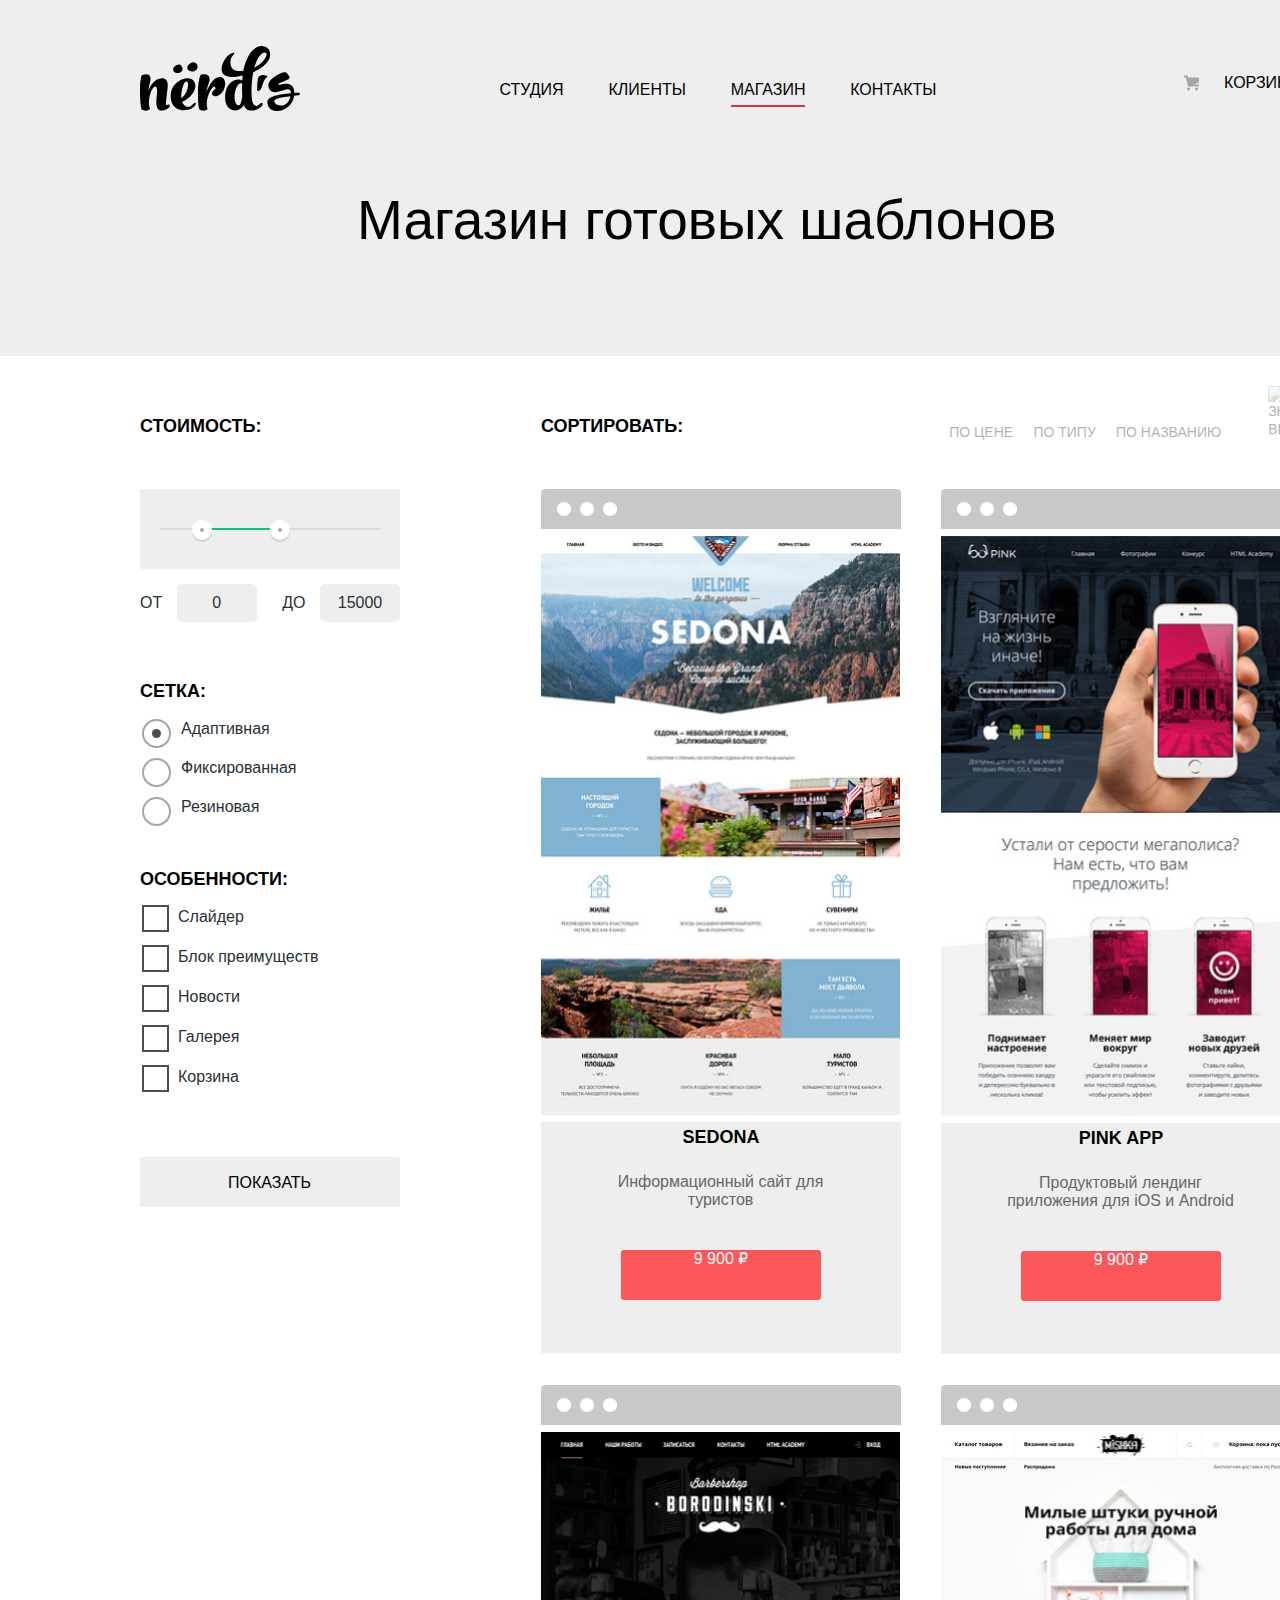
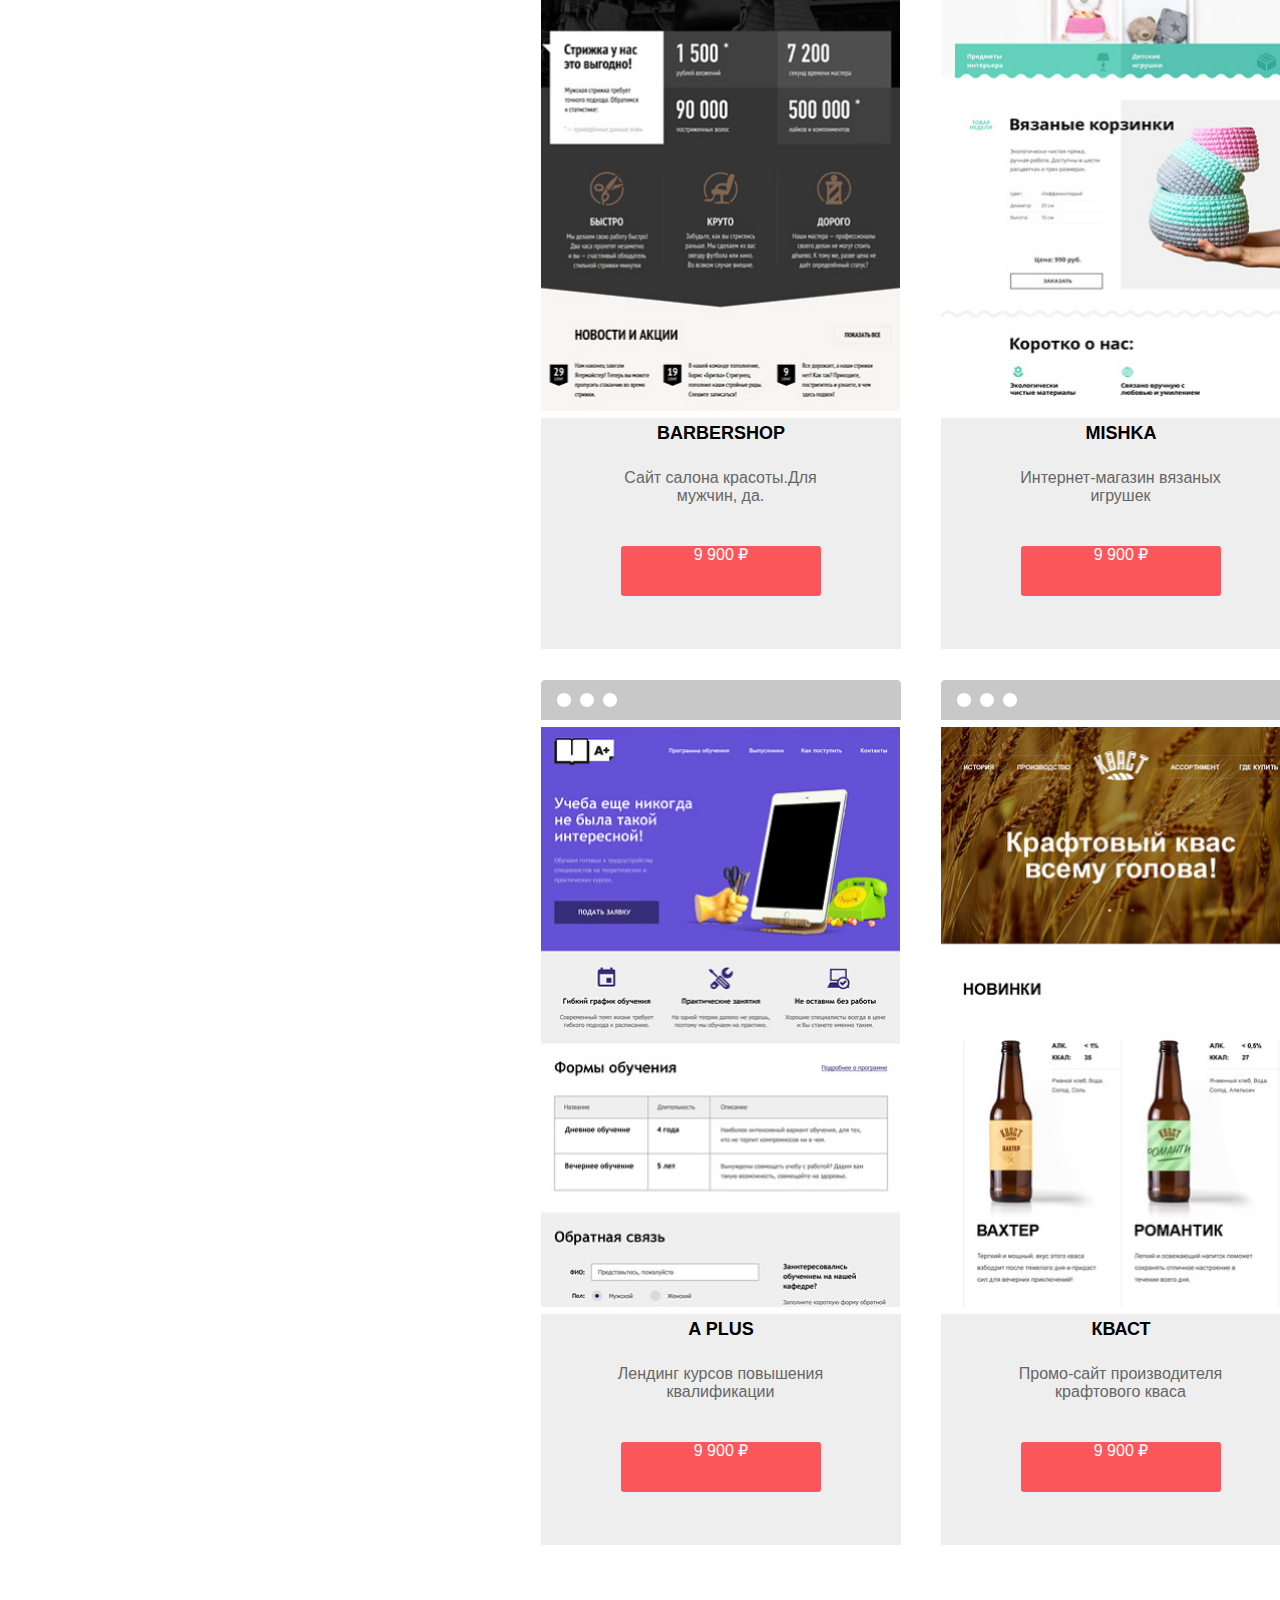
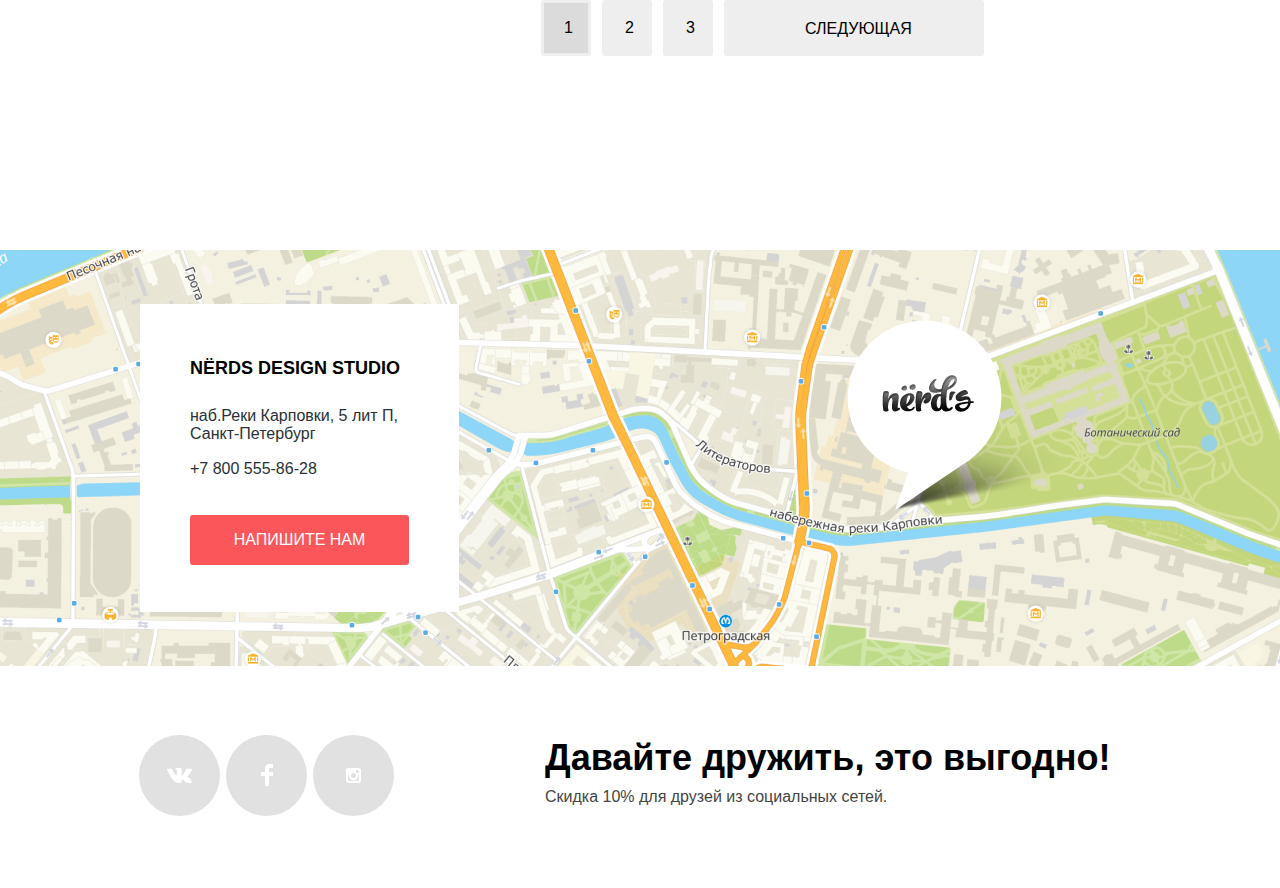
==== commit 683ff6d4: "попытка 4" ====
--- a/catalog.html
+++ b/catalog.html
@@ -17,12 +17,12 @@
           <img src="img/index/nerds-logo.svg" width="160" height="65" alt="Логотип Нердс">
         </a>
         <ul class="site-navigation">
-          <li><a href="catalog.html">Студия</a></li>
-          <li><a href="catalog.html">Клиенты</a></li>
-          <li><a href="catlog.html">Магазин</a></li>
-          <li><a href="catalog.html">Контакты</a></li>
+          <li><a href="#">Студия</a></li>
+          <li><a href="#">Клиенты</a></li>
+          <li><a class="active" href="index.html">Магазин</a></li>
+          <li><a href="#">Контакты</a></li>
         </ul>
-        <a class="basket" href="catalog.html"><img src="img/index/cart-icon.svg" width="15" height="11" alt="Корзина">
+        <a class="basket" href="#"><img src="img/index/cart-icon.svg" width="15" height="11" alt="Корзина">
           Корзина</a>
       </nav>
     </div>
@@ -180,13 +180,13 @@
         </ul>
         <ul class="page-list">
           <li class="page-list-item">
-            <a class="number">1</a>
-          </li>
-          <li class="page-list-item">
-            <a href="#">2</a>
-          </li>
-          <li class="page-list-item">
-            <a href="#">3</a>
+            <a class="number active">1</a>
+          </li>
+          <li class="page-list-item">
+            <a class="number" href="#">2</a>
+          </li>
+          <li class="page-list-item">
+            <a class="number" href="#">3</a>
           </li>
           <li class="page-list-item">
             <a class="next">Следующая</a>
--- a/css/style.css
+++ b/css/style.css
@@ -526,7 +526,7 @@
   padding: 0;
 }
   
-  .discount {
+.discount {
   width: 660px;
   display: flex;
   flex-direction: column;
@@ -991,12 +991,18 @@
   border-radius: 3px;
 }
 
-.page-list-item .number:hover {
+.page-list-item .number:hover,
+.page-list-item .next:hover {
   background-color: #DFDFDF;
 }
 
-.page-list-item .number:active {
+.page-list-item .number:active,
+.page-list-item .next:active {
   background-color: #D5D5D5;
+}
+
+.page-list-item .active {
+  background-color: #DBDBDB;
 }
 
 .page-list-item .next {
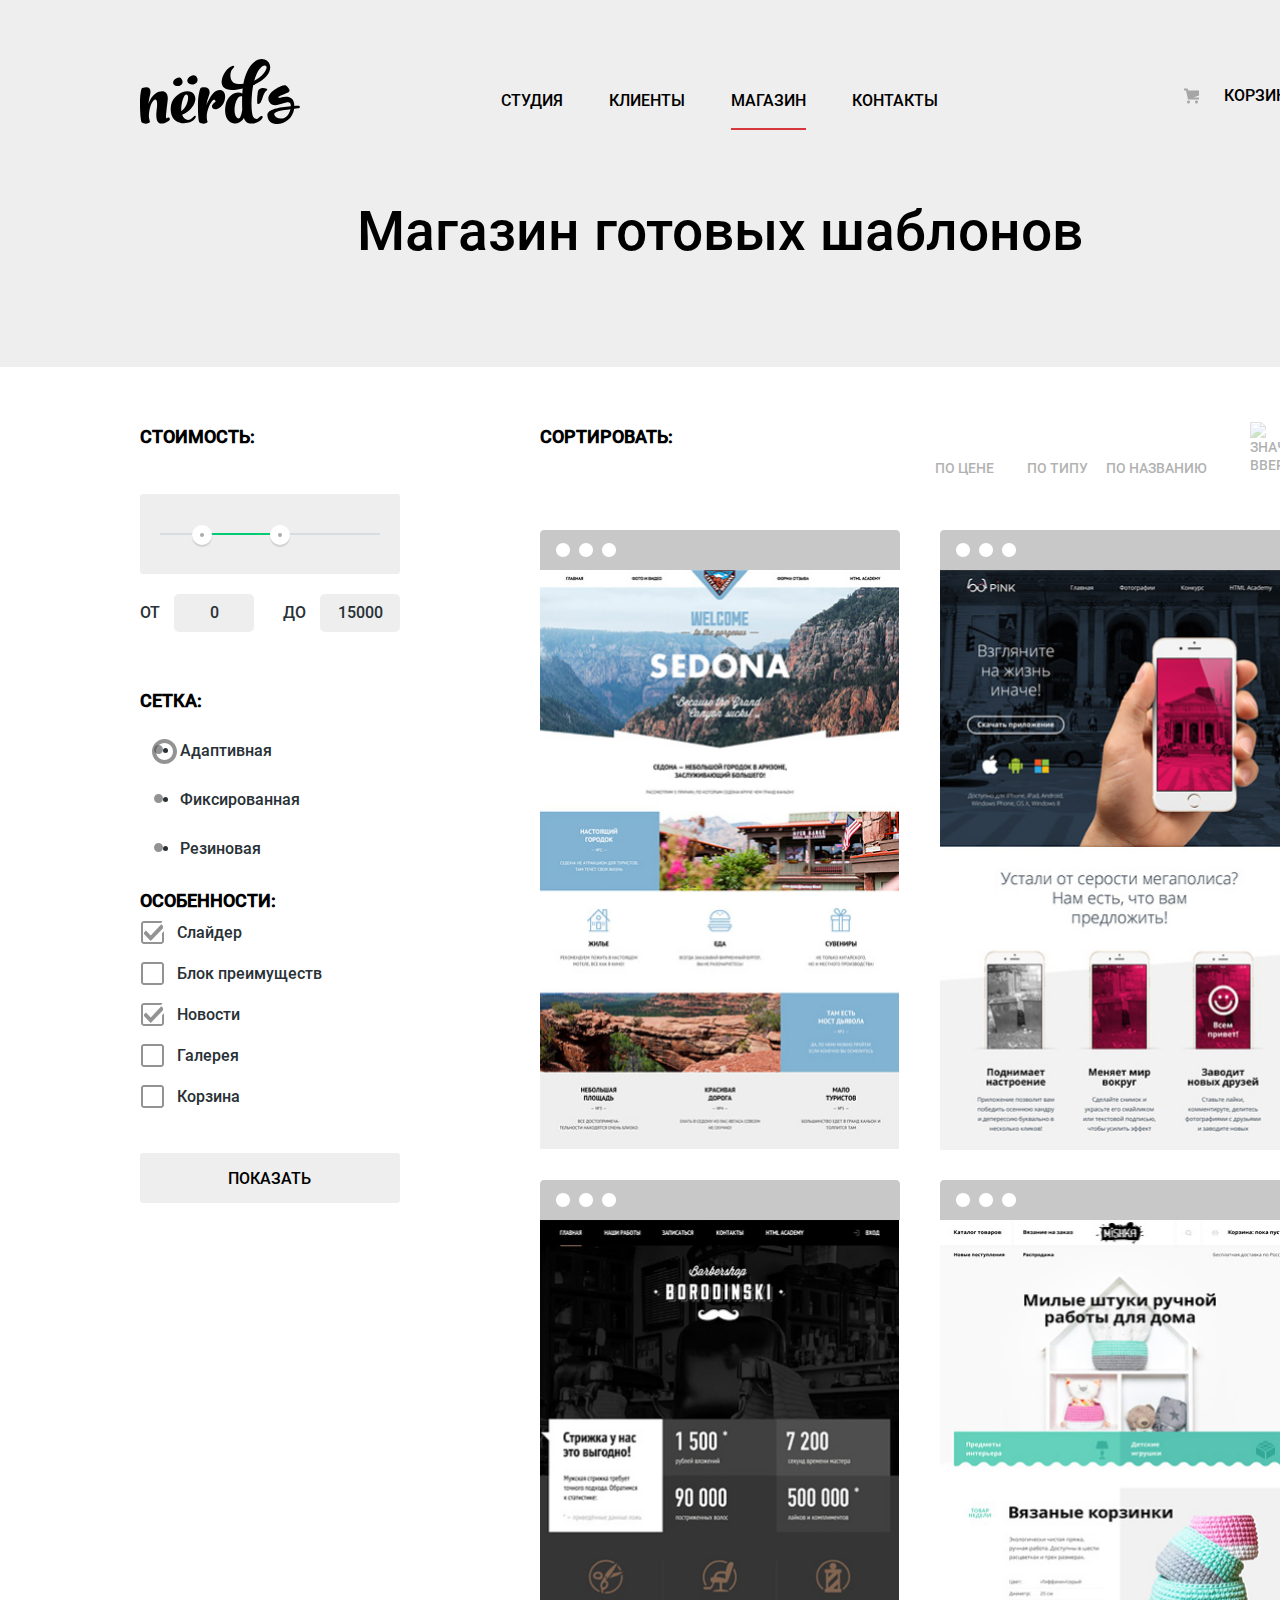
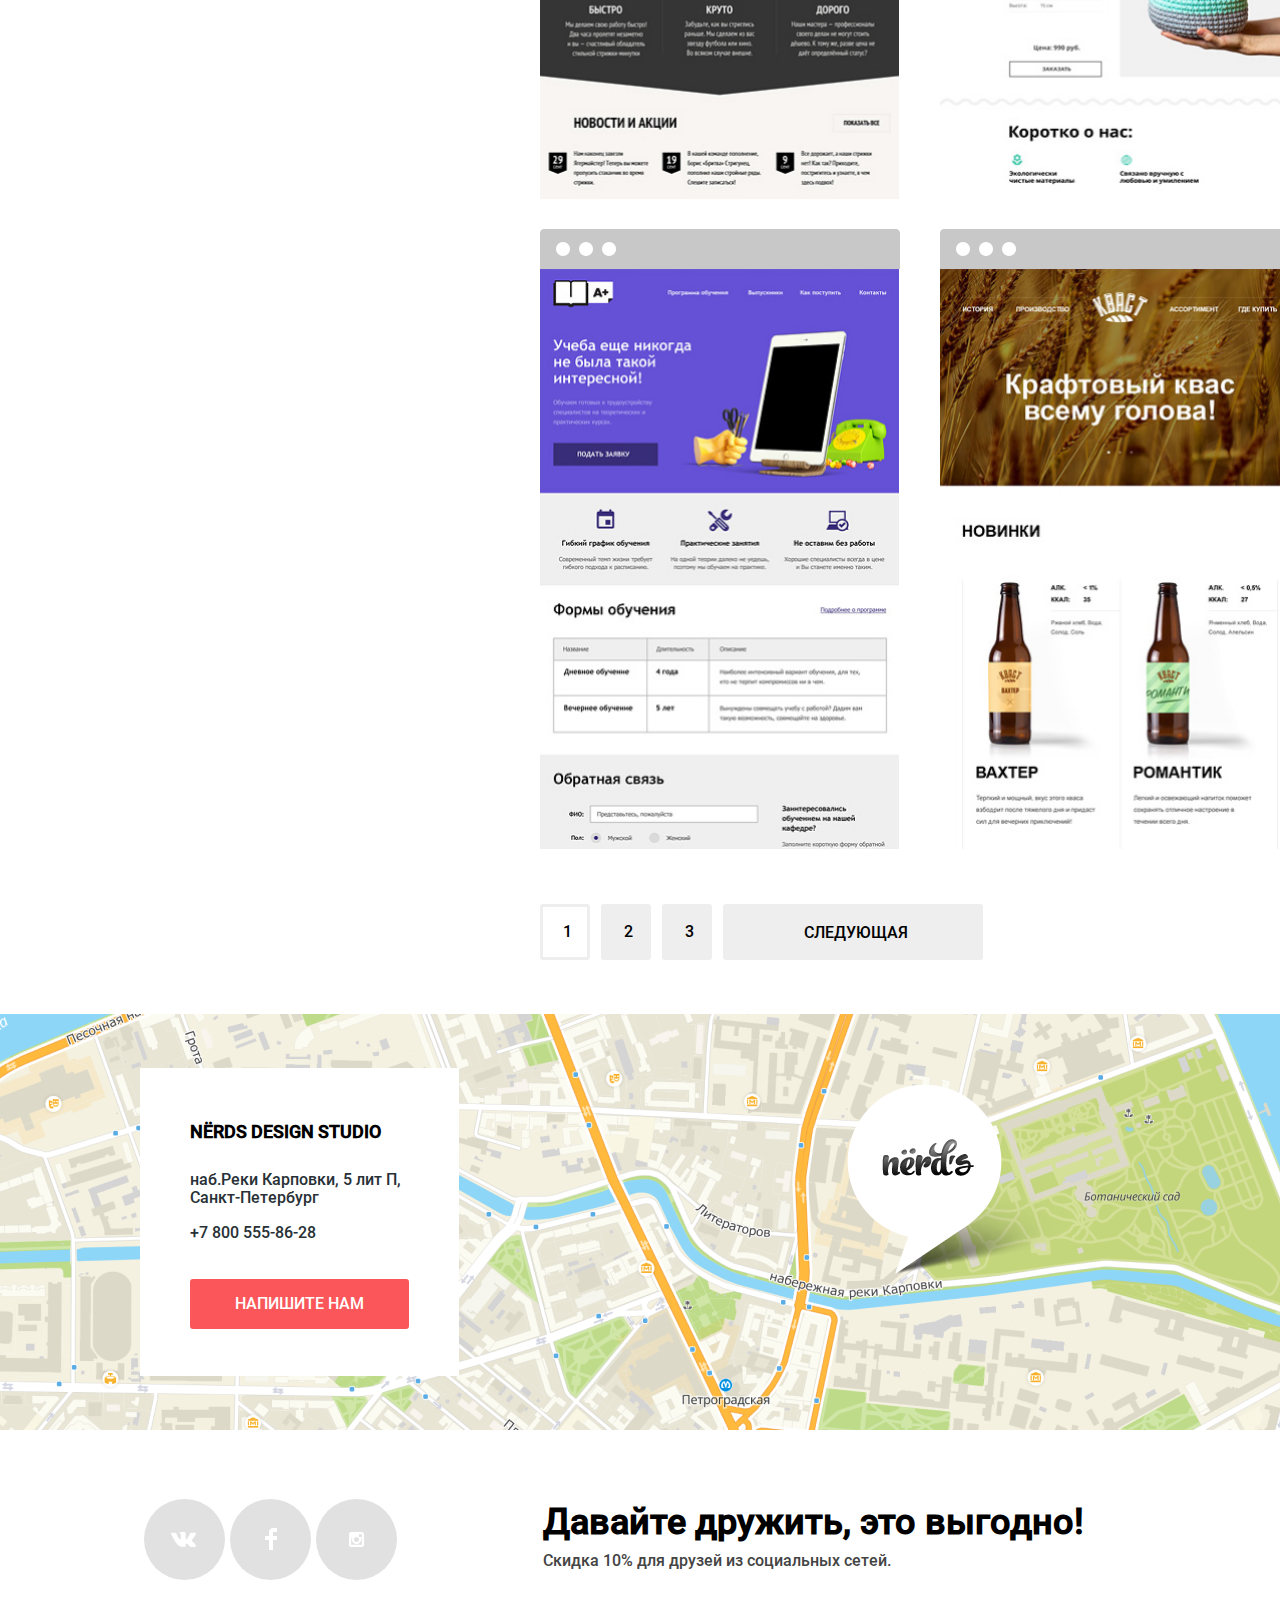
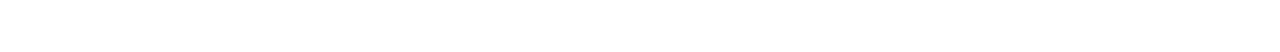
==== commit 1c9c5a20: "пщпытка 5" ====
--- a/catalog.html
+++ b/catalog.html
@@ -55,7 +55,7 @@
           </fieldset>
           <fieldset>
             <legend class="price">Сетка:</legend>
-            <ul class="cell">
+            <ul class="page">
               <li class="cell-item">
                 <input class="visually-hidden cell-input-radio" type="radio" name="adaptability" value="adaptability"
                   id="filter-adaptability" checked>
@@ -107,7 +107,7 @@
       </section>
       <section class="subsection">
         <div class="subsection-menu">
-          <h4 class="content">Сортировать:</h4>
+          <h4 class="content-title">Сортировать:</h4>
           <ul class="subsection-list">
             <li class="subsection-item">По цене</li>
             <li class="subsection-item">По типу</li>
@@ -194,7 +194,7 @@
         </ul>
       </section>
     </div>
-    <section class="contacts">
+    <section class="contacts catalog">
       <img src="img/index/map.png" width="1440" height="416" alt="Карта">
       <div class="contacts-block">
         <div class="menu-contacts">
--- a/css/style.css
+++ b/css/style.css
@@ -34,11 +34,22 @@
 }
 
 @font-face {
-  font-family: "Roboto", Arial, sans-serif;
-  src: url("file:///C:/Users/Галина/Documents/GitHub/1768605-nerds-31/fonts/robotobold.woff");
-  src: url("file:///C:/Users/Галина/Documents/GitHub/1768605-nerds-31/fonts/robotomedium.woff");
-  src: url("file:///C:/Users/Галина/Documents/GitHub/1768605-nerds-31/fonts/roboto.woff2");
-}
+  font-family: "Roboto";
+  src: url("../fonts/roboto.woff2") format("woff2"), url("../fonts/roboto.woff") format("woff");
+}
+
+@font-face {
+  font-family: "Roboto";
+  font-size: bold;
+  src: url("../fonts/robotobold.woff2") format("woff2"), url("../fonts/robotobold.woff") format("woff");
+}
+
+@font-face {
+  font-family: "Roboto";
+  font-size: medium;
+  src: url("../fonts/robotomedium.woff2") format("woff2"), url("../fonts/robotomedium.woff") format("woff");
+}
+
 
 .page {
   height: 100%;
@@ -59,7 +70,7 @@
 }
 
 .main-header-logo {
-  margin-right: 198px;
+  margin-right: 190px;
 }
 
 .main-header-logo img:hover {
@@ -79,9 +90,9 @@
   width: 1159px;
   justify-content: space-between;
   align-items: center;
-  margin: 0;
-  padding: 45px 140px 0 140px;
-  }
+  margin-right: 10px;
+  padding: 58px 140px 0 140px;
+}
 
 .site-navigation {
   display: flex;
@@ -92,19 +103,16 @@
   justify-content: space-between;
 }
 
-.site-navigation li {
+.site-navigation li,
+.site-navigation a,
+.basket a {
   display: block;
-}
-
-.site-navigation a {
-  display: block;
-  padding-top: 7px;
-  color: var(--basic-black);
-}
-
-.basket a  {
-  display: block;
-  color: var(--basic-black);
+  color: var(--basic-black);
+}
+
+.site-navigation li,
+.basket a {
+  margin-top: 5px;
 }
 
 .site-navigation a:hover,
@@ -114,8 +122,8 @@
 
 .site-navigation .active {
   border-bottom: 2px solid var(--basic-extra-red);
-  margin-bottom: 5px;
-  color: var(--basic-black);
+  color: var(--basic-black);
+  padding-bottom: 12px;
 }
 
 .site-navigation a:active,
@@ -128,8 +136,9 @@
   display: flex;
   width: 115px;
   min-height: 30px;
-  margin-left: 246px;
-} 
+  margin-left: 235px;
+  color: var(--basic-black);
+}  
 
 .basket img {
   margin-right: 25px;
@@ -155,31 +164,28 @@
   padding: 0;
 }
 
-.site-navigation a,
-.basket {
-  color: var(--basic-black);
-}
-
 h1 {
   font-size: 55px;
   line-height: 55px;
   font-weight: 500;
   color: var(--basic-black);
   background-color: var(--basic-light-gray);
+  margin: 0;
+  padding: 0;
 }
 
 .title {
   display: grid;
   grid-template-columns: 1fr 760px;
   grid-template-rows: 1fr;
-  width: 1157px;
+  width: 1159px;
   padding: 0 143px 0 140px;
-  border-bottom: 2px solid var(--basic-light-gray);
 } 
 
 .title-main {
-  padding-top: 28px;
-  margin-top: 40px;
+  padding-top: 69px;
+  margin-left: 2px;
+  margin-bottom: 25px;
 }
 
 .button {
@@ -197,7 +203,7 @@
   width: 240px;
   height: 50px;
   color: var(--basic-white);
-  margin-top: 27px;
+  margin-top: 38px;
   background-color: var(--basic-red);
 }
 
@@ -216,7 +222,7 @@
   width: 160px;
   padding: 17px 40px 15px 39px;
   color: var(--basic-white);
-  margin-top: 26px;
+  margin-top: 32px;
 }
 
 .button-dark:hover {
@@ -260,19 +266,18 @@
   grid-column-gap: 100px;
   grid-template-rows: 1fr;
   width: 1100px;
-  margin: 70px 200px 70px 140px;
-  padding: 0 2px;
+  margin: 70px 200px 77px 140px;
 }
 
 .new-technologies {
-  margin-top: 17px;
+  margin-bottom: 16px;
+  margin-top: 19px;
 }
 
 .wrapper {
   display: flex;
   width: 1174px;
-  margin: 10px 126px 43px 137px;
-  padding: 30px 5px 0 5px;
+  margin: 0 126px 46px 140px;
   border-top: 2px solid var(--basic-light-gray);
 }
  
@@ -280,16 +285,22 @@
   width: 651px;
   display: flex;
   flex-direction: column;
-  margin-top: 34px;
+  margin-top: 75px;
 }
 
 .design h2 {
-  margin-bottom: 32px;
+  margin-bottom: 33px;
+}
+
+.list {
+  color: var(--basic-dark);
+  margin-top: 41px;
+  margin-bottom: 23px;
 }
 
 .design-item {
-  padding-left: 32px;
-  margin-bottom: 30px;
+  padding-left: 35px;
+  margin-bottom: 24px;
 }
 
 .design-item::after {
@@ -297,7 +308,7 @@
   position: absolute;
   left: 105px;
   width: 25px;
-  margin-left: 39px;
+  margin-left: 37px;
   margin-top: 10px;
   border-top: 2px solid var(--basic-red);
 } 
@@ -305,7 +316,7 @@
 .conditions {
   display: flex;
   flex-direction: column;
-  margin: 0 14px 0 149px;
+  margin: 39px 14px 0 149px;
   text-align: center;
   width: 360px;
 }
@@ -341,11 +352,6 @@
   overflow: hidden;
 }
 
-.list {
-  color: var(--basic-dark);
-  margin-top: 40px;
-}
-
 h4 {
   font-weight: bold;
   text-transform: uppercase;
@@ -353,8 +359,8 @@
 }
 
 .conditions h4 {
-  margin-top: 37px;
-  margin-left: 10px;
+  margin-top: 38px;
+  padding-left: 7px;
 }
 
 .conditions-list {
@@ -372,7 +378,7 @@
   color: var(--basic-black);
   text-align: left;
   margin-top: 10px;
-  padding: 0;
+  padding: 0 0 0 2px;
 }
 
 sup {
@@ -383,7 +389,7 @@
 }
 
 .conditions-text {
-  margin-top: 10px;
+  margin-top: 12px;
   padding: 0;
   text-align: left;
   font-size: 16px;
@@ -391,20 +397,44 @@
   color: var(--basic-dark);
   font-weight: 400;
 }
+ 
+.logotips-list {
+  display: flex;
+  justify-content: space-between;
+  flex-wrap: nowrap;
+  width: 1159px;
+  border-top: 2px solid var(--basic-light-gray);
+  border-bottom: 2px solid var(--basic-light-gray);
+  margin: 0 auto 0 auto;
+}
 
 .logotips-item img:hover {
   opacity: 1;
 }
 
+.logotips-item {
+  height: 180px;
+  display: flex;
+  align-items: center;
+  justify-content: center;
+  width: 300px;
+}
+
+.logotips-item::after {
+  content: "";
+  position: absolute;
+  height: 52px;
+  border-right: 2px solid var(--basic-light-gray);
+  margin-top: -10px;
+  padding-right: 272px;
+}
+
+.logotips-item:last-of-type:after {
+  display: none;
+}
+
 .logotips-item img {
   opacity: 0.2;
-  border-right: 2px solid var(--basic-light-gray);
-  height: 52px;
-  padding-right: 72px;
-}
-
-.logotips-item:last-of-type img {
-  border-right: none;
 }  
 
 .logotips-item img:active {
@@ -415,21 +445,14 @@
   line-height: 18px;
 }
 
- .logotips-list {
-  display: grid;
-  grid-template-columns:  1fr 1fr 1fr 1fr;
-  grid-template-rows: 1fr;
-  width: 1159px;
-  margin: 0 auto 0 auto;
-  padding: 46px 10px 74px 10px;
-  border-top: 2px solid var(--basic-light-gray);
-  border-bottom: 2px solid var(var(--basic-light-gray));
-}
-
 .contacts {
   display: flex;
   flex-direction: row;
-  margin-top: 80px;
+  margin-top: 83px;
+}
+
+.contacts.catalog {
+ margin-top: 60px
 }
 
  .contacts-block {
@@ -447,7 +470,7 @@
   margin: 49px 39px 47px 50px;
 }
 
-  .contacts-title {
+.contacts-title {
   font-weight: bold;
   font-size: 18px;
   line-height: 30px;
@@ -477,8 +500,8 @@
 
 .main-footer {
   width: 1060px;
-  margin: 69px 240px 72px 140px;
-  padding: 0 5px;
+  margin: 69px 235px 72px 140px;
+  padding: 0 6px;
 }
   
 .social-menu a {
@@ -490,6 +513,10 @@
   margin-left: -18px;
 }
 
+.social-menu li {
+  margin-left: 8px;
+}
+
 .social-menu a:hover {
   background-color: var(--basic-light-red);
 } 
@@ -524,15 +551,15 @@
   width: 261px;
   margin: 0 auto;
   padding: 0;
-}
+}  
   
 .discount {
-  width: 660px;
+  width: 668px;
   display: flex;
   flex-direction: column;
   text-align: left;
   padding: 0;
-  margin-left: 139px;
+  margin-left: 138px;
 }
 
 .footer-title {
@@ -554,9 +581,20 @@
 .modal {
   background-color: var(--basic-white);
   width: 960px;
-  height: 590px;
-  outline: 2px solid var(--basic-red);
-  padding: 63px 100px 84px 101px;
+  padding: 63px 100px 84px 100px;
+  position: fixed;
+  top: 0;
+  right: 0;
+  bottom: 0;
+  left:0;
+  margin: auto;
+  box-shadow: 0 20px 40px rgba(0, 0, 0, 0.4);
+}
+
+.modal-letter {
+  width: 760px;
+  top: 50px;
+  position: relative;
 }
 
 .modal-form {
@@ -566,8 +604,13 @@
 }
 
 .modal-item input {
-  width: 360px;
+  width: 324px;
   padding: 14px 16px;
+}
+
+.modal-item-mail {
+  margin-top: 34px;
+  margin-bottom: 47px;
 }
 
 .modal-item-mail input {
@@ -590,7 +633,7 @@
   color: var(--basic-black);
 }
 
-.modal-form input [type="text"] {
+.modal-form input {
   line-height: 18px;
   color: #444444;
   border: 2px solid #D7DCDE;
@@ -599,9 +642,42 @@
   background-color: var(--basic-white);
 }
 
-.field-surname input:invalid {
-  border: tomato;
-  color: tomato;
+.modal-form input:hover,
+.modal-form:hover {
+  border-color: #B4B9BB;
+  color: #B4B9BB;
+} 
+
+.modal-form input.invalid {
+  border-color: var(--basic-light-red);
+  color: var(--basic-light-red);
+}
+
+.input:focus,
+.modal-form:focus {
+  border-color: var(--basic-black);
+  color: var(--basic-black);
+}
+
+.modal-close {
+  position: absolute;
+  top: 78px;
+  right: 89px;
+  width: 21px;
+  height: 21px;
+  border: 0;
+  cursor: pointer;
+  background-image: url("../img/index/cross.svg");
+  background-color: transparent;
+  opacity: 0.6;
+}
+
+.modal-close:hover {
+  opacity: 1;
+}
+
+.modal-close:active {
+  opacity: 0.3;
 }
 
 .button-modal {
@@ -622,14 +698,14 @@
   color: var(--basic-black);
   background-color: var(--basic-light-gray);
   margin: 0;
-  padding: 72px 356px 108px 357px;
+  padding: 70px 356px 108px 357px;
 }
 
 .page-catalog {
   display: grid;
   grid-template-columns: 260px 1fr;
   grid-template-rows: 1fr;
-  margin: 55px 141px 60px 140px; 
+  margin: 55px 141px 0 140px; 
 }
 
 .blocks {
@@ -648,16 +724,7 @@
   line-height: 30px;
   color: var(--basic-black);
   text-transform: uppercase;
-}
-
-.price {
-  margin-bottom: 13px;
-}
-
-.features-item {
-  margin: 0;
-  padding: 0;
-  border: none;
+  margin-bottom: 7px;
 }
 
 .range-filter {
@@ -669,7 +736,7 @@
   height: 80px;
   background-color: var(--basic-light-gray);
   border-radius: 3px;
-  margin-bottom: 15px;
+  margin-bottom: 20px;
   padding-top: 39px;
   height: 41px;
   padding-right: 20px;
@@ -738,12 +805,12 @@
 }
 
 .cell {
-  margin-bottom: 47px;
-  margin-left: 41px;
+  margin-bottom: 45px;
+  margin-left: 36px;
 }
 
 .cell-item {
-  margin-bottom: 19px;
+  margin-bottom: 25px;
 }
 
 .cell-item label {
@@ -756,39 +823,34 @@
 .cell-input-radio + label::before {
   content: "";
   position: absolute;
+  width: 9px;
+  height: 9px;
+  top: 6px;
+  left: -26px;
+  background-image: url("../img/catalog/oval.svg");
+  opacity: 0.5;
+  background-repeat: no-repeat;
+  background-position: center center;
+  opacity: 0.6;
+}
+
+.cell-input-radio:checked + label::after {
+  content: "";
+  position: absolute;
   width: 25px;
   height: 25px;
-  top: 0;
-  left: -39px;
-  border: 2px solid var(--basic-extra-gray);
-  border-radius: 50%;
-  opacity: 0.5;
-}
-
-.cell-input-radio + label::before:hover {
-  border: var(--basic-extra-gray);
-  opacity: 1;
-}
-
-.cell-input-radio + label::before:disabled {
-  border: var(--basic-extra-gray);
-  opacity: 0.3;
-}
-
-.cell-input-radio:checked + label::after {
-  content: "";
-  position: absolute;
-  width: 9px;
-  height: 9px;
-  top: 10px;
-  left: -29px;
-  border-radius: 50%;
-  background-color: var(--basic-extra-gray);
+  top: 0px;
+  left: -28px;
+  background-image: url("../img/catalog/circle.svg");
+  background-repeat: no-repeat;
+  background-position: center center;
+  opacity: 0.6;
 }
 
 .features-item {
-  margin-bottom: 20px;
-  margin-left: 38px;
+  margin: 0 0 21px 37px;
+  border: none;
+  padding: 0;
 }
 
 .features-item label {
@@ -798,26 +860,55 @@
   user-select: none;
 }
 
+.features-input-checkbox:checked + label::before {
+  content: "";
+  position: absolute;
+  background-image: url("../img/catalog/square.svg");
+  top: -2px;
+  left: -36px;
+  width: 23px;
+  height: 23px;
+  opacity: 0.6;
+}
+
 .features-input-checkbox + label::before {
   content: "";
   position: absolute;
+  background-image: url("../img/catalog/square-full.svg");
+  top: -2px;
+  left: -36px;
   width: 23px;
   height: 23px;
-  top: -2px;
-  left: -36px;
-  border: 2px solid var(--basic-extra-gray);
+  opacity: 0.6;
 }
 
 .features-input-checkbox:checked + label::after {
   content: "";
   position: absolute;
-  width: 23px;
-  height: 23px;
   top: 0;
-  left: -15px;
-  background-image: ;
+  left: -33px;
+  background-image: url("../img/catalog/slider.svg");
   background-repeat: no-repeat;
-  background-position: 0 0;
+  background-position: center center;
+  width: 19px;
+  height: 19px;
+  opacity: 0.6;
+}
+
+
+.features-input-checkbox + label::before:hover,
+.features-input-checkbox:checked + label::before:hover, 
+.features-input-checkbox:checked + label::after:hover,
+.cell-input-radio + label::before:hover,
+.cell-input-radio:checked + label::after {
+  opacity: 1;
+}
+
+.features-input-checkbox + label::before:disabled,
+.features-input-checkbox:checked + label::after:hover,
+.cell-input-radio + label::before:hover,
+.cell-input-radio:checked + label::after {
+  opacity: 0.3;
 }
 
 .button-gray {
@@ -825,7 +916,7 @@
   line-height: 18px;
   font-weight: 500;
   color: var(--basic-black);
-  margin-top: 50px;
+  margin-top: 25px;
   padding: 17px 89px 15px 88px;
 }
 
@@ -838,16 +929,24 @@
   opacity: 0.3;
 }
 
-.content {
+.content,
+.content-title {
   font-weight: bold;
   font-size: 18px;
   line-height: 30px;
   text-transform: uppercase;
   color: var(--basic-black);
-  margin: 0 0 12px 0;
+}
+
+.content {
+  margin-top: 26px;
   padding: 0;
   text-align: center;
   opacity: 1;
+}
+
+.content-title {
+  margin: 0 0 12px 0;
 }
 
 .content:hover {
@@ -864,12 +963,12 @@
   line-height: 18px;
   color: var(--basic-white);
   text-align: center;
-  padding: 0;
+  padding: 17px 72px 15px 72px;
   margin: 0 80px 44px 80px;
   width: 200px;
   height: 50px;
   background-color: var(--basic-red);
-  display: block;
+  display: inline;
   border-radius: 3px;
 }
 
@@ -882,14 +981,12 @@
 }
 
 .subsection {
-  display: grid;
-  grid-template-columns: 1fr 1fr;
-  grid-template-rows: 30px 1fr 50px;
-  width: 761px;
-  grid-column-gap: 41px;
-  grid-row:  1 / 2 2 /3 3 / 4;
-  margin: 0 141px 60px 141px;
-  padding: 0;
+  display: flex;
+  flex-wrap: wrap;
+  justify-content: space-between;
+  margin-left: 140px;
+  margin-right: 140px;
+  width: 760px;
 }
 
 .subsection-menu {
@@ -902,8 +999,13 @@
   flex-direction: row;
   width: 272px;
   justify-content: space-between;
-  margin-left: 266px;
-  margin-right: 47px;
+  margin-left: 262px;
+  margin-right: 43px;
+}
+  
+.subsection-list,
+.pointer-list {
+  margin-bottom: 17px;
 }
 
 .subsection-item,
@@ -916,6 +1018,18 @@
   opacity: 0.3;
 }
 
+.subsection-item {
+margin-left: 15px
+}
+
+.subsection-item:last-child {
+  margin-left: 0;
+}
+
+.subsection-item:first-child {
+  margin-left: 0;
+}
+
 .subsection-item:hover,
 .pointer-list img:hover {
   opacity: 0.6;
@@ -935,6 +1049,7 @@
 
 .pointer-list {
   align-self: flex-end;
+  padding-right: 5px;
 }
 
 .info-site {
@@ -942,6 +1057,16 @@
   display: grid;
   width: 360px;
   height: 231px;
+  position: absolute;
+  left: 0;
+  right: 0;
+  top: 389px;
+  bottom: 0;
+  display: none;
+}
+
+.list-site-item:hover .info-site {
+  display: block;
 }
 
 .introduction {
@@ -953,16 +1078,23 @@
 }
 
 .list-site {
-  display:grid;
+  display: grid;
   grid-template-columns:  1fr 1fr;
   grid-template-rows: 1fr 1fr 1fr;
   grid-row: 2 / 3;
   grid-column-gap: 40px;
-  grid-row-gap: 31px;
+  grid-row-gap: 30px;
   width: 760px;
-  margin: 48px 0 55px 0;
+  margin: 36px 0 55px 0;
   z-index: 3;
 }
+
+.list-site-item {
+  position: relative;
+  display: flex;
+  flex-direction: column;
+}
+
 
 .list-site-color {
   opacity: 0.3;
@@ -1002,7 +1134,7 @@
 }
 
 .page-list-item .active {
-  background-color: #DBDBDB;
+  background-color: var(--basic-white);
 }
 
 .page-list-item .next {
@@ -1011,10 +1143,4 @@
   padding: 17px 77px 15px 78px;
   text-transform: uppercase;
   font-weight: 500;
-}  
-
-
-
-
-
-
+}  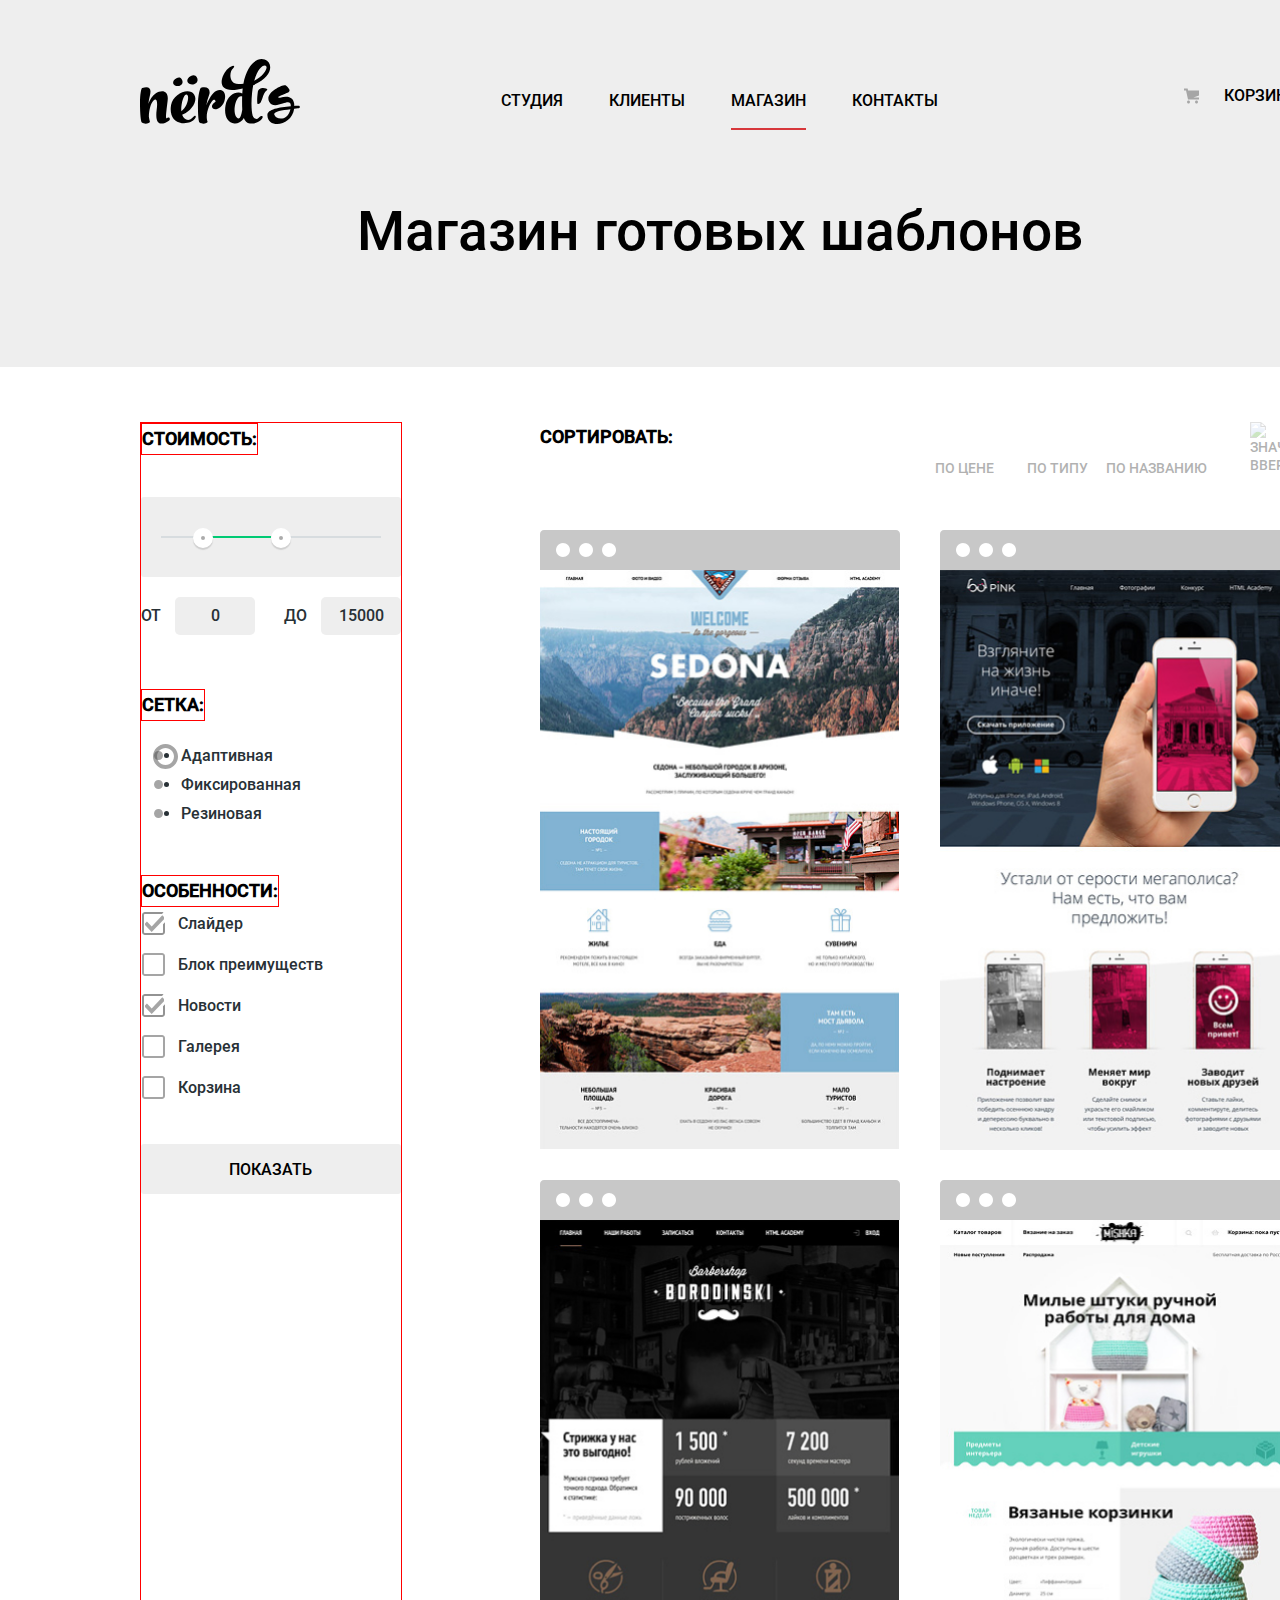
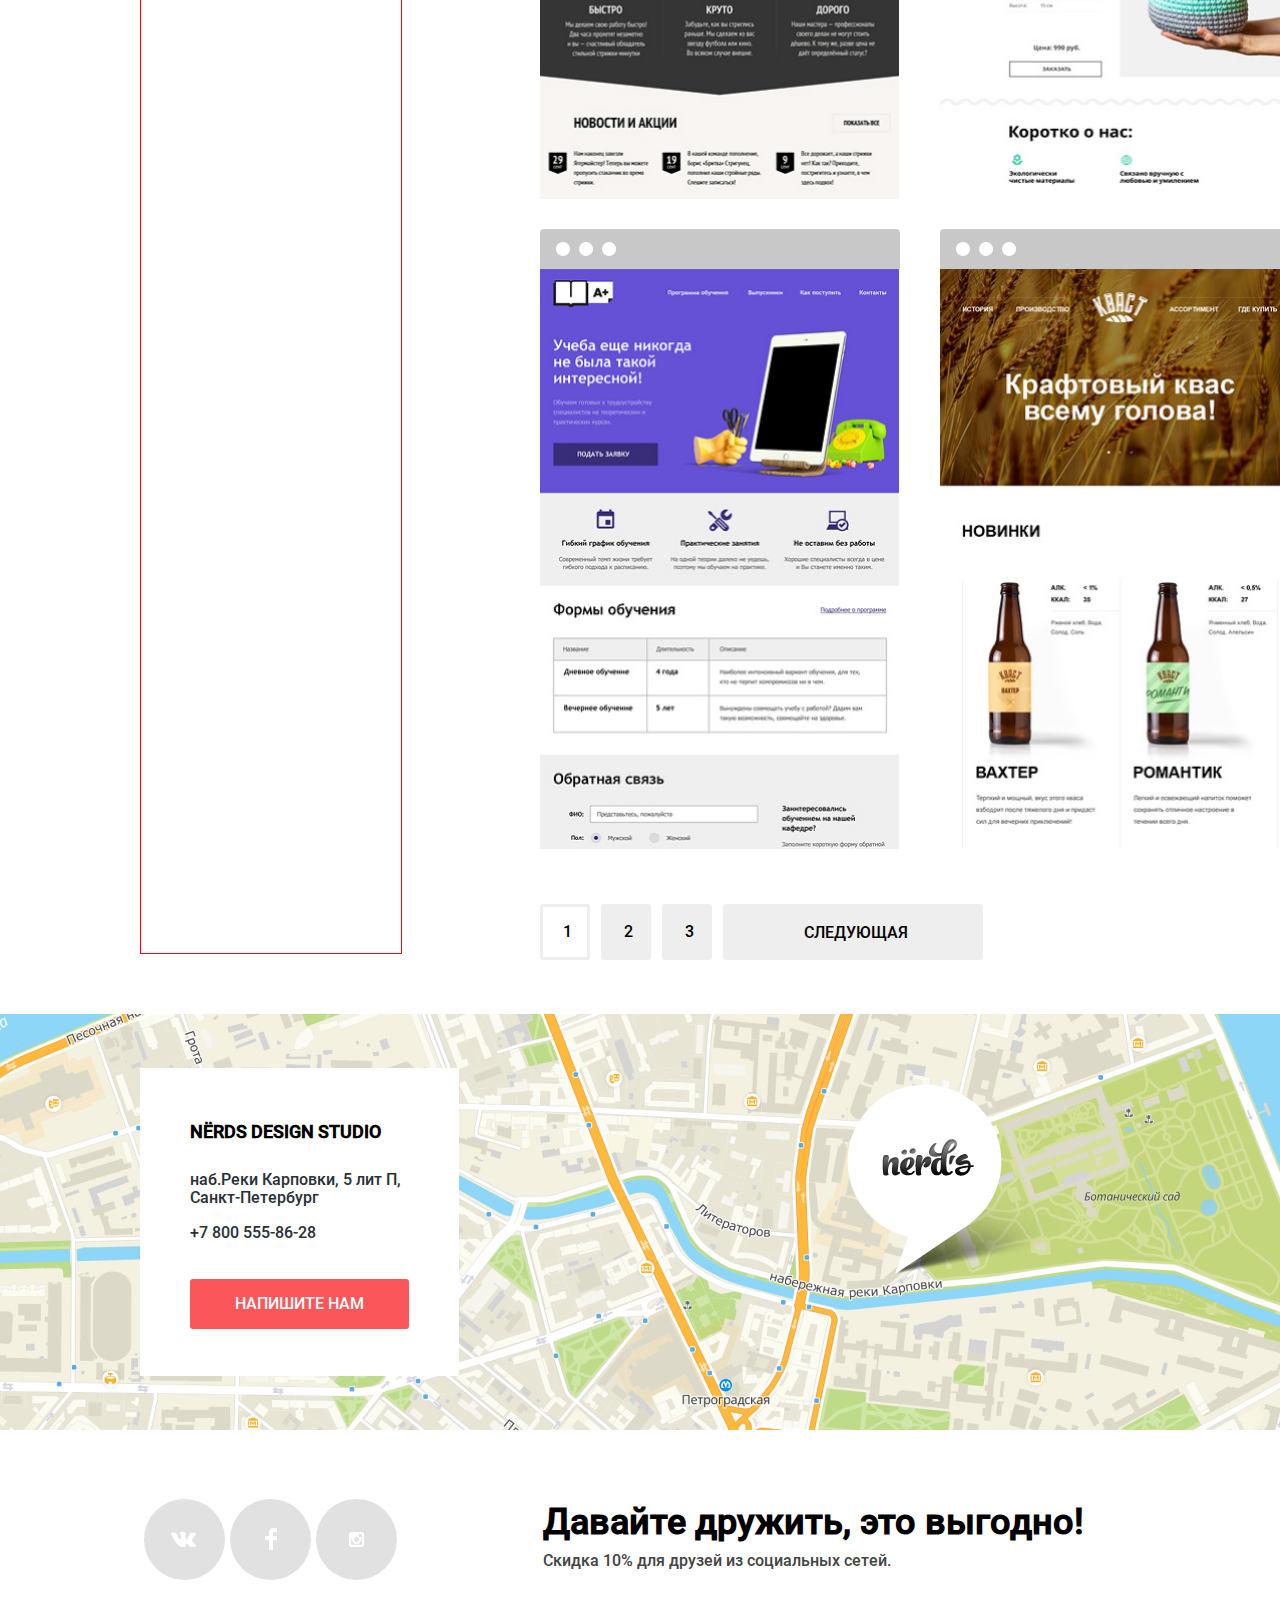
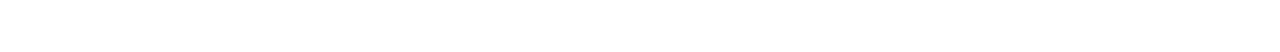
==== commit f9270e0c: "попытка 6" ====
--- a/catalog.html
+++ b/catalog.html
@@ -55,7 +55,7 @@
           </fieldset>
           <fieldset>
             <legend class="price">Сетка:</legend>
-            <ul class="page">
+            <ul class="page-menu">
               <li class="cell-item">
                 <input class="visually-hidden cell-input-radio" type="radio" name="adaptability" value="adaptability"
                   id="filter-adaptability" checked>
@@ -73,8 +73,8 @@
               </li>
             </ul>
           </fieldset>
-          <fieldset>
-            <legend class="price">Особенности:</legend>
+          <fieldset">
+            <legend class="price price-catalog">Особенности:</legend>
             <ul class="features-list">
               <li class="features-item features-checkbox">
                 <input class="visually-hidden features-input-checkbox" type="checkbox" name="slider" id="filter-slider"
--- a/css/style.css
+++ b/css/style.css
@@ -18,7 +18,7 @@
   }
 
 .page-body {
-  width: 1159px;
+  min-width: 1200px;
   margin: 0;
   padding: 0;  
   font-family: "Roboto", Arial, sans-serif;
@@ -31,6 +31,8 @@
   display: grid;
   grid-template-rows: min-content 1fr min-content;
   align-content: start;
+  box-sizing: border-box;
+  margin: auto;
 }
 
 @font-face {
@@ -178,7 +180,7 @@
   display: grid;
   grid-template-columns: 1fr 760px;
   grid-template-rows: 1fr;
-  width: 1159px;
+  width: 1200px;
   padding: 0 143px 0 140px;
 } 
 
@@ -402,7 +404,7 @@
   display: flex;
   justify-content: space-between;
   flex-wrap: nowrap;
-  width: 1159px;
+  width: 1200px;
   border-top: 2px solid var(--basic-light-gray);
   border-bottom: 2px solid var(--basic-light-gray);
   margin: 0 auto 0 auto;
@@ -460,10 +462,10 @@
   height: 308px;
   padding: 0;
   margin: 54px 981px 54px 140px;
-  position: absolute;
   background-color: var(--basic-white);
   text-align: left;
-  z-index: 2;
+  z-index: 10;
+  position: fixed;
 }  
 
 .menu-contacts {
@@ -502,6 +504,7 @@
   width: 1060px;
   margin: 69px 235px 72px 140px;
   padding: 0 6px;
+  box-sizing: border-box;
 }
   
 .social-menu a {
@@ -582,7 +585,7 @@
   background-color: var(--basic-white);
   width: 960px;
   padding: 63px 100px 84px 100px;
-  position: fixed;
+  position: fixe;
   top: 0;
   right: 0;
   bottom: 0;
@@ -594,7 +597,6 @@
 .modal-letter {
   width: 760px;
   top: 50px;
-  position: relative;
 }
 
 .modal-form {
@@ -710,6 +712,7 @@
 
 .blocks {
   width: 260px;
+  border: 1px solid red;
 }
 
 fieldset {
@@ -725,6 +728,7 @@
   color: var(--basic-black);
   text-transform: uppercase;
   margin-bottom: 7px;
+  border: 1px solid red;
 }
 
 .range-filter {
@@ -805,12 +809,12 @@
 }
 
 .cell {
-  margin-bottom: 45px;
+  margin-bottom: 43px;
   margin-left: 36px;
 }
 
 .cell-item {
-  margin-bottom: 25px;
+  margin-bottom: 5px;
 }
 
 .cell-item label {
@@ -825,13 +829,12 @@
   position: absolute;
   width: 9px;
   height: 9px;
-  top: 6px;
-  left: -26px;
+  top: 7px;
+  left: -27px;
   background-image: url("../img/catalog/oval.svg");
   opacity: 0.5;
   background-repeat: no-repeat;
   background-position: center center;
-  opacity: 0.6;
 }
 
 .cell-input-radio:checked + label::after {
@@ -844,7 +847,11 @@
   background-image: url("../img/catalog/circle.svg");
   background-repeat: no-repeat;
   background-position: center center;
-  opacity: 0.6;
+  opacity: 0.5;
+}
+
+.price-catalog {
+  margin-top: 33px;
 }
 
 .features-item {
@@ -879,7 +886,7 @@
   left: -36px;
   width: 23px;
   height: 23px;
-  opacity: 0.6;
+  opacity: 0.5;
 }
 
 .features-input-checkbox:checked + label::after {
@@ -892,9 +899,8 @@
   background-position: center center;
   width: 19px;
   height: 19px;
-  opacity: 0.6;
-}
-
+  opacity: 0.5;
+}
 
 .features-input-checkbox + label::before:hover,
 .features-input-checkbox:checked + label::before:hover, 
